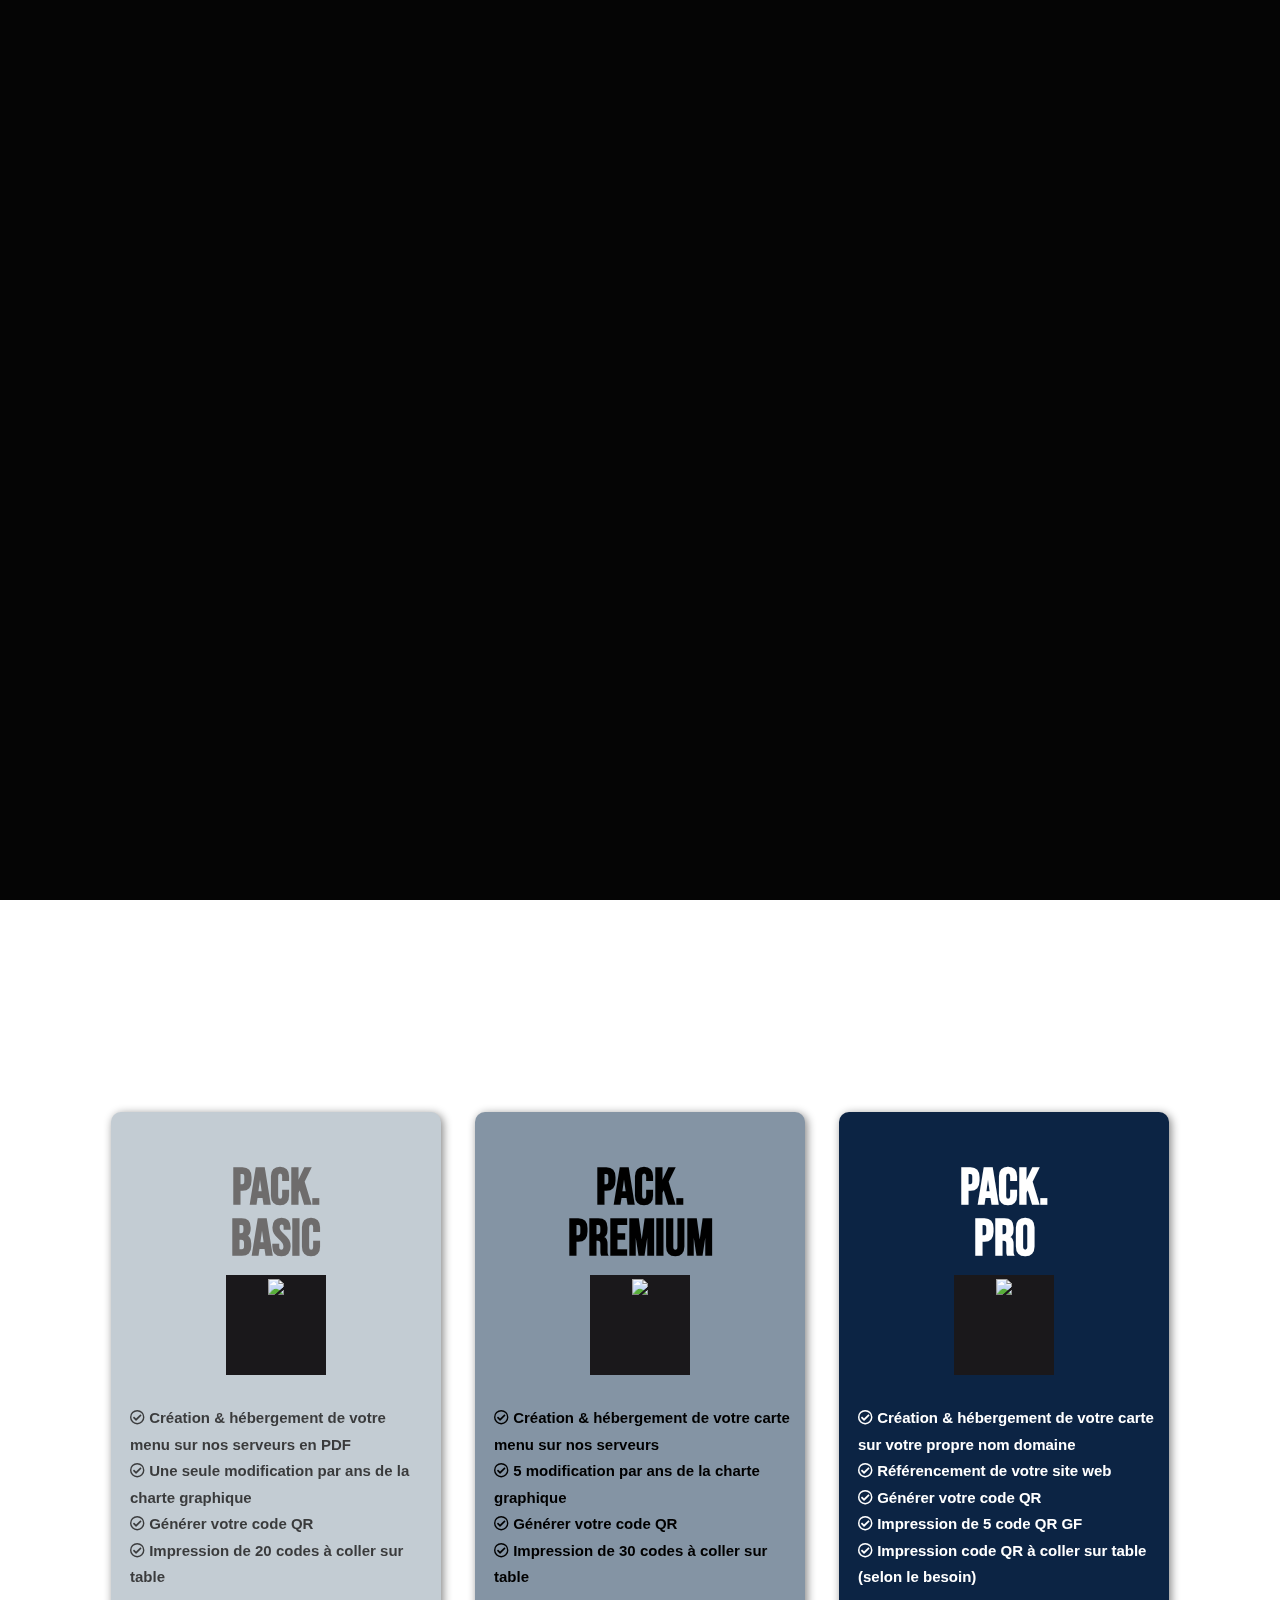
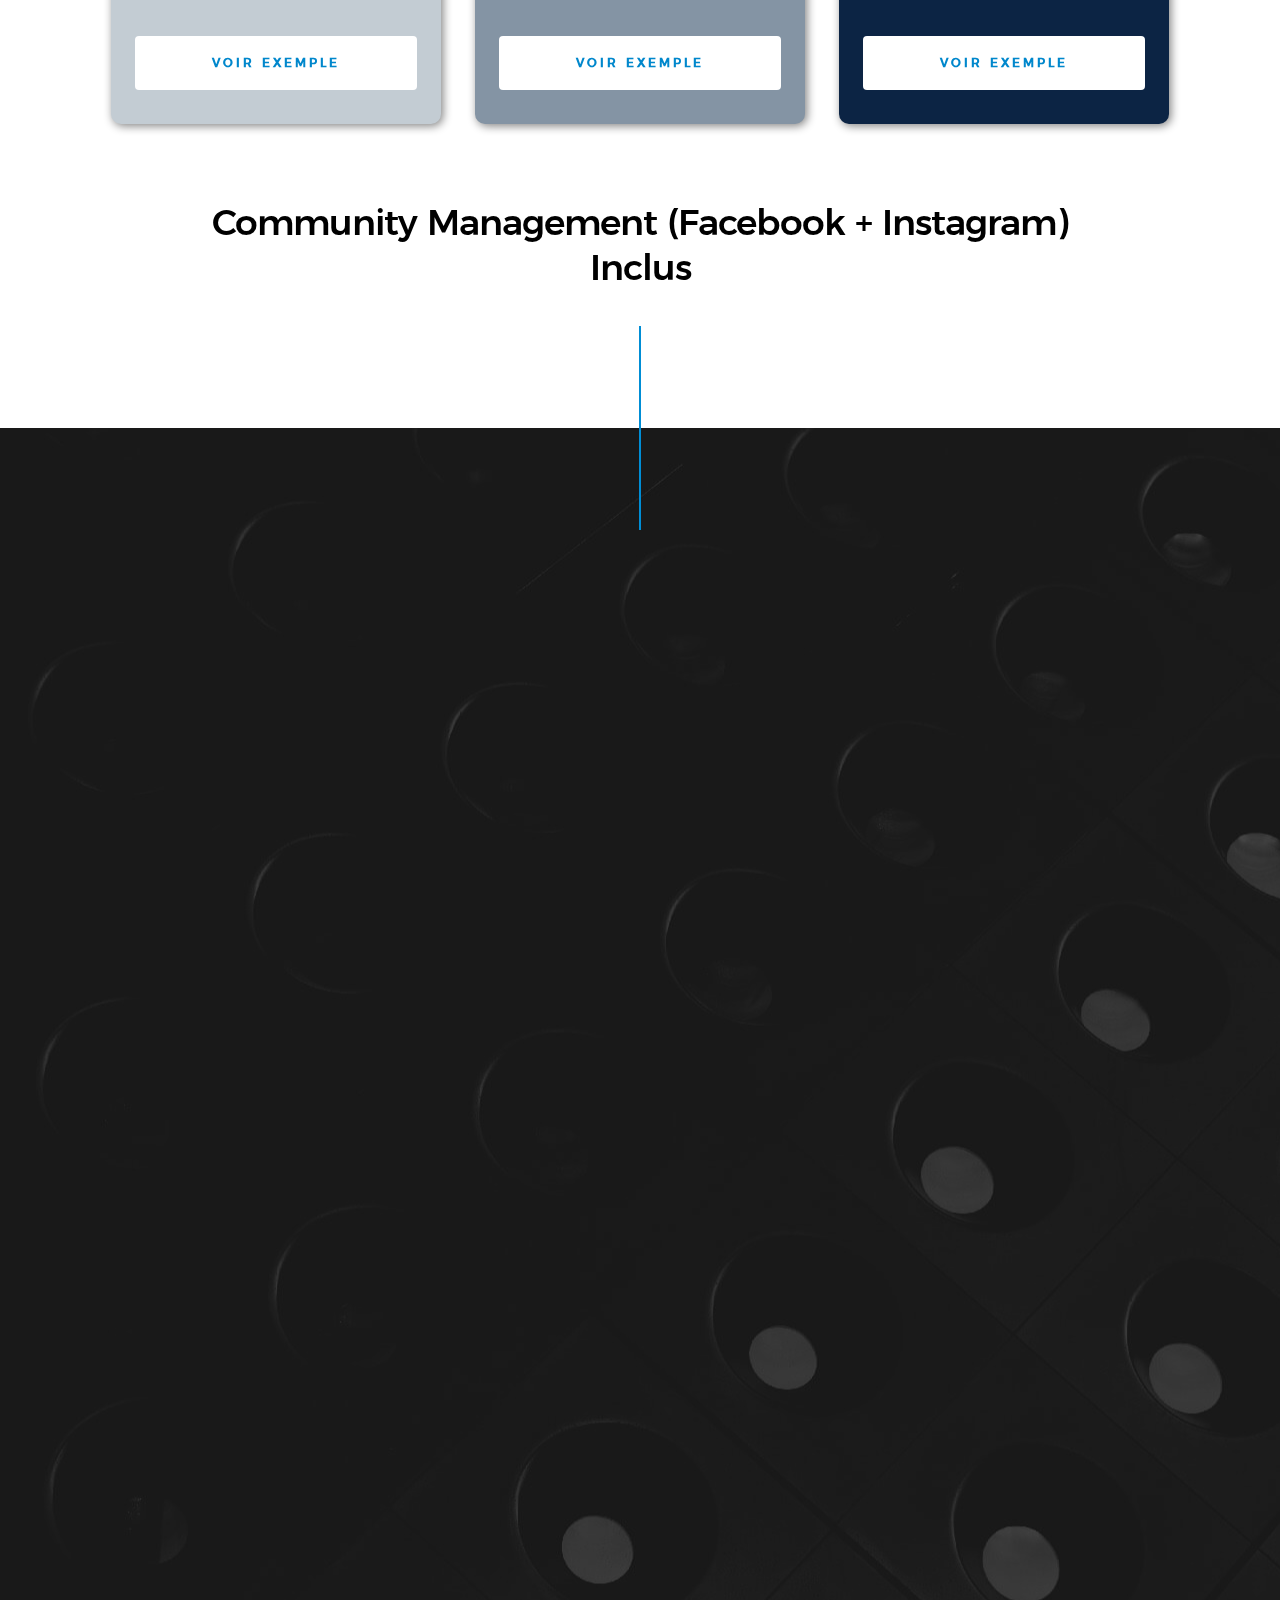
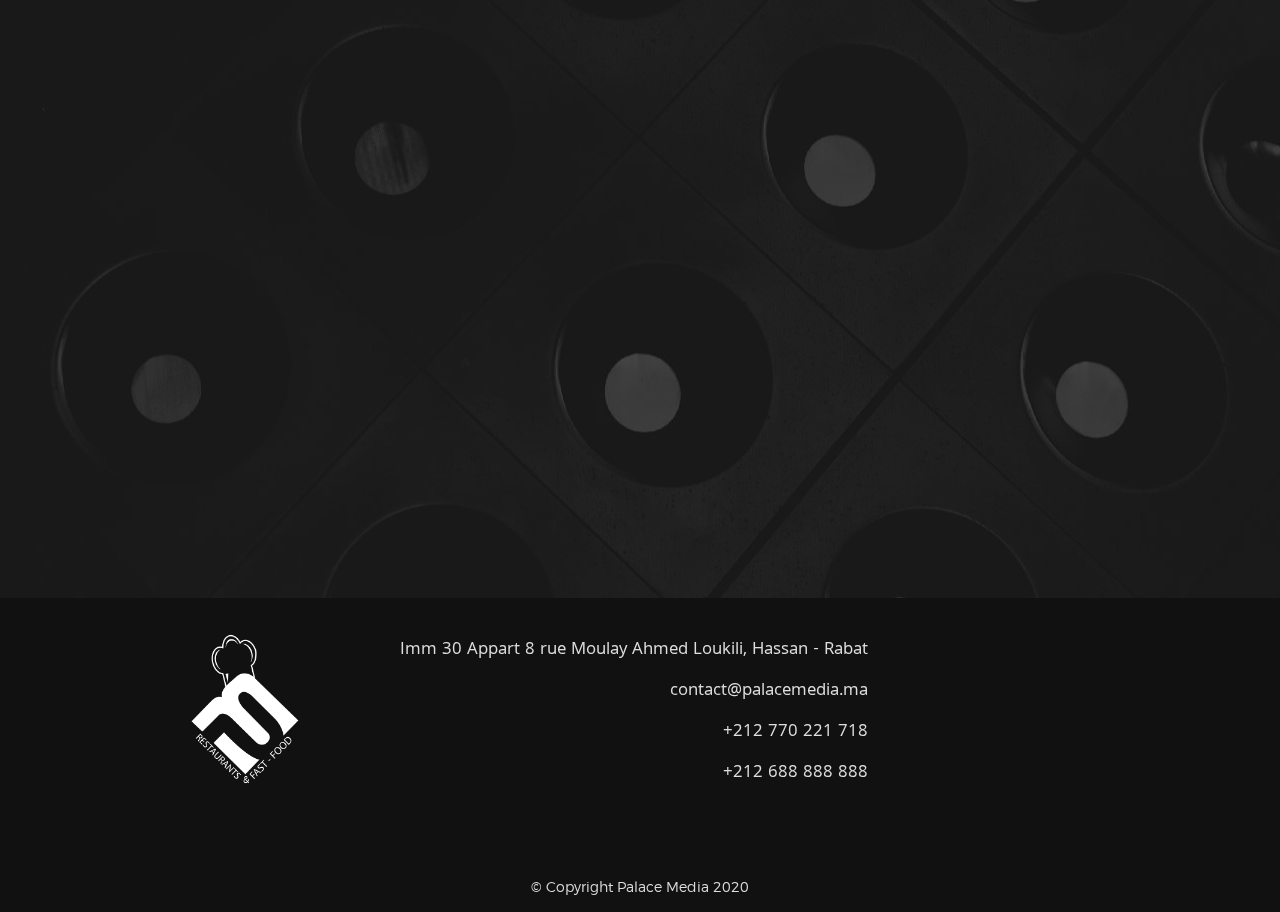
==== index.html @ 32deeb86 "added finishing touches" ====
<!DOCTYPE html>
<!--[if lt IE 9]><html class="no-js oldie" lang="en"> <![endif]-->
<!--[if IE 9]><html class="no-js oldie ie9" lang="en"> <![endif]-->
<!--[if (gte IE 9)|!(IE)]><!-->
<html class="no-js" lang="en">
  <!--<![endif]-->

  <head>
    <!--- basic page needs
    ================================================== -->
    <meta charset="utf-8" />
    <title>Palace Media: Digital Solutions</title>
    <meta name="description" content="" />
    <meta name="author" content="" />

    <!-- mobile specific metas
    ================================================== -->
    <meta name="viewport" content="width=device-width, initial-scale=1" />

    <!-- CSS
    ================================================== -->
    <link rel="stylesheet" href="css/base.css" />
    <link rel="stylesheet" href="css/vendor.css" />
    <link rel="stylesheet" href="css/main.css" />
    <link rel="stylesheet" href="arrows.min.css" />
    <link rel="stylesheet" href="./premiumpack/fontawesome-free-5.12.0-web/css/all.min.css" />


    <!-- script
    ================================================== -->
    <script src="js/modernizr.js"></script>
    <script src="js/pace.min.js"></script>

    <!-- favicons
    ================================================== -->
    <link rel="shortcut icon" href="favicon.ico" type="image/x-icon" />
    <link rel="icon" href="favicon.ico" type="image/x-icon" />
  </head>

  <body id="top">
    <!-- header
    ================================================== -->
    <header class="s-header">
      <div class="header-logo">
        <a class="site-logo" href="index.html">
          <img src="./images/logo-edited.png" alt="Homepage" />
        </a>
      </div>
      <!--
      <nav class="header-nav">
        <a href="#0" class="header-nav__close" title="close"
          ><span>Fermer</span></a
        >

        <div class="header-nav__content">
          <ul class="header-nav__list">
            <li class="current">
              <a class="smoothscroll" href="#home" title="home">Acceuil</a>
            </li>
            <li>
              <a class="smoothscroll" href="#about" title="about">Nos Packs</a>
            </li>
            <li>
              <a class="smoothscroll" href="#contact" title="contact"
                >Pack Sur Mesure</a
              >
            </li>
          </ul>

          <p>Website under <a href="#0">Development</a></p>

          <ul class="header-nav__social">
            <li>
              <a href="#"><i class="fab fa-facebook-f"></i></a>
            </li>
            <li>
              <a href="#"><i class="fab fa-instagram"></i></a>
            </li>
          </ul>
        </div>
      </nav>

      <a class="header-menu-toggle" href="#0">
        <span class="header-menu-text">Menu</span>
        <span class="header-menu-icon"></span>
      </a> -->
    </header>
    <!-- end s-header -->

    <!-- home
    ================================================== -->
    <section
      id="home"
      class="s-home target-section"
      data-parallax="scroll"
      data-image-src="images/herobg-edited.jpg"
      data-natural-width="3000"
      data-natural-height="2000"
      data-position-y="center"
    >
      <div class="overlay"></div>
      <div class="shadow-overlay"></div>

      <div class="home-content">
        <div class="row home-content__main">
          <h1>Votre MENU DIGITAL</h1>
          <p class="home-content__main-p">Avec l’Exacerbation de la pandémie du Covid-19 et afin de limiter le
            contact ainsi que l’utilisation directe des cartes et menus par les clients, la
            sécurité de ces derniers s’impose, a cet égard <span>Palace Media</span> une société
            spécialisée dans la communication, a eu une idée ingénieuse de mettre à votre
            disposition une solution digitale pour une utilisation uniforme grâce au <span>QR
            Code.</span>
            Ce QR Code englobera tous vos informations (<span>localisation</span>,
            <span>coordonnées</span> et votre <span>menu</span>) via leurs smartphones.</p>

          <div class="home-content__buttons">
            <a
              href="http://www.palacemedia.ma/"
              target="_blank"
              class="btn btn--stroke"
            >
              A propos de nous
            </a>
          </div>
        </div>

        <div class="home-content__scroll">
          <a href="#about" class="scroll-link smoothscroll">
            <span>Scroll Down</span>
          </a>
        </div>

        <div class="home-content__line"></div>
      </div>
      <!-- end home-content -->

    <!-- end home-social -->
    </section>
    <!-- end s-home -->

    <!-- packs
    ================================================== -->
    <section class="pricing-section" id="about">
      <div class="row section-header" data-aos="fade-up">
        <div class="col-full">
          <h1 class="subhead">Nos packs</h1>
      </div>
      </div>
      <div class="pricing pricing--yama">
        <div class="pricing__item pricing_standard">
          <h3 class="pricing__title">
            Pack. <br />BASIC
          </h3>
         <!-- <p class="pricing__sentence">Community Management (Instagram, Facebook)</p>-->
          <div class="pricing__img">
            <img src="./images/qrcodeblack.png" />
          </div>
          <ul class="pricing__feature-list">
            <li class="pricing__feature"><i class="far fa-check-circle"></i> Création &amp; hébergement de votre menu sur nos serveurs en PDF</li>
            <li class="pricing__feature"><i class="far fa-check-circle"></i> Une seule modification par ans de la charte graphique</li>
            <li class="pricing__feature"><i class="far fa-check-circle"></i> Générer votre code QR</li>
            <li class="pricing__feature"><i class="far fa-check-circle"></i> Impression de 20 codes à coller sur table</li>

          </ul>
          <button class="pricing__action"><a href="./menu.pdf">Voir exemple</a></button>
        </div>
        <div class="pricing__item pricing_premium">
          <h3 class="pricing__title">
            Pack. <br>PREMIUM
          </h3>
         <!-- <p class="pricing__sentence">Community Management (Instagram, Facebook)</p>-->
         <div class="pricing__img">
            <img src="./images/barcodeorange.png" />
          </div>
          <ul class="pricing__feature-list">
            <li class="pricing__feature"><i class="far fa-check-circle"></i> Création &amp; hébergement de votre carte menu sur nos serveurs</li>
            <li class="pricing__feature"><i class="far fa-check-circle"></i> 5 modification par ans de la charte graphique</li>
            <li class="pricing__feature"><i class="far fa-check-circle"></i> Générer votre code QR</li>
            <li class="pricing__feature"><i class="far fa-check-circle"></i> Impression de 30 codes à coller sur table</li>
          </ul>
          <button class="pricing__action"><a href="./premiumpack/index.html">Voir exemple</a></button>
        </div>
        <div class="pricing__item pricing_gold">
          <h3 class="pricing__title">
            Pack. <br> PRO</span>
          </h3>
         <!-- <p class="pricing__sentence">Community Management (Instagram, Facebook)</p>-->
         <div class="pricing__img">
            <img src="./images/qrcodepremium.png" />
          </div>
          <ul class="pricing__feature-list">
            <li class="pricing__feature"><i class="far fa-check-circle"></i> Création &amp; hébergement de votre carte sur votre propre nom domaine</li>
            <li class="pricing__feature"><i class="far fa-check-circle"></i> Référencement de votre site web</li>
            <li class="pricing__feature"><i class="far fa-check-circle"></i> Générer votre code QR</li>
            <li class="pricing__feature"><i class="far fa-check-circle"></i> Impression de 5 code QR GF</li>
            <li class="pricing__feature"><i class="far fa-check-circle"></i> Impression code QR à coller sur table (selon le besoin)</li>


          </ul>
          <button class="pricing__action"><a href="./taste-master/index.html">Voir exemple</a></button>
        </div>
      </div>
      <div class="row section-header">
        <div class="col-full">
          <h1>Community Management (Facebook + Instagram) Inclus</h1>
        </div>
      </div>
    </section>
    <!-- end-packs -->

    <!-- contact
    ================================================== -->
    <section id="contact" class="s-contact">
      <div class="overlay"></div>
      <div class="contact__line"></div>

      <div class="row section-header" data-aos="fade-up">
        <div class="col-full">
          <div class="pack-surmesure">
            <h3 class="subhead gold">Pack. SUR MESURE</h3>
            <h1 class="display-2 display-2--light">
              Si vous avez des idées pour votre site sur mesure notre équipe est là pour les
  concrétisées.
            </h1>
          </div>
          <p class="h2">Pour plus d&#39;informations contactez-nous pour avoir
            vos devis.</p>
        </div>
      </div>

      <div class="row contact-content" data-aos="fade-up">
        <!--
        <div class="contact-secondary pack-ultimate">
          <div class="pricing pricing--yama">
            <div class="pricing__item ultimate">
              <h4 class="pricing__title">
                Pack Ultimate
              </h4>
              <p class="pricing__sentence">"Description du pack" a modifier</p>
              <ul class="pricing__feature-list">
                <li class="pricing__feature">Site internet complet avec système de commande, paiement en ligne ... </li>
                <li class="pricing__feature">Pour digitaliser votre entreprise</li>
              </ul>
              <button class="pricing__action"><p class="arrow after right">Parler avec nous</p></button>
            </div>
          </div>
        </div>
      -->
        <div class="contact-primary">
          <h3 class="h6">Envoyez-nous un message</h3>

          <form
            name="contactForm"
            id="contactForm"
            method="post"
            action=""
            .0novalidate="novalidate"
          >
            <fieldset>
              <div class="form-field">
                <input
                  name="contactName"
                  type="text"
                  id="contactName"
                  placeholder="Nom & Prenom"
                  value=""
                  minlength="2"
                  required=""
                  aria-required="true"
                  class="full-width"
                />
              </div>
              <div class="form-field">
                <input
                  name="contactEmail"
                  type="email"
                  id="contactEmail"
                  placeholder="Email"
                  value=""
                  required=""
                  aria-required="true"
                  class="full-width"
                />
              </div>
              <div class="form-field">
                  <input 
                    name="contactSociete"
                    type="text"
                    id="contactSociete"
                    placeholder="Le nom du restaurant"
                    value=""    
                    class="full-width" />
              </div>
              <div class="form-field">
                  <input 
                    name="contactPhone"
                    type="text"
                    id="contactPhone"
                    placeholder="Telephone"
                    value=""
                    class="full-width" />
              </div>
              <div class="form-field">
                <textarea
                  name="contactMessage"
                  id="contactMessage"
                  placeholder="Message"
                  rows="1"
                  cols="50"
                  required=""
                  aria-required="true"
                  class="full-width"
                ></textarea>
              </div>
              <div class="form-field">
                <button class="full-width btn--primary">Envoyer</button>
                <div class="submit-loader">
                  <div class="text-loader">Envoie...</div>
                  <div class="s-loader">
                    <div class="bounce1"></div>
                    <div class="bounce2"></div>
                    <div class="bounce3"></div>
                  </div>
                </div>
              </div>
            </fieldset>
          </form>

          <!-- contact-warning -->
          <div class="message-warning">
            Something went wrong. Please try again.
          </div>

          <!-- contact-success -->
          <div class="message-success">
            Your message was sent, thank you!<br />
          </div>
        </div>
        <!-- end contact-primary -->


        <!-- Contact secondary
        <div class="contact-secondary">
          <div class="contact-info">
            <h3 class="h6 hide-on-fullwidth">Contact</h3>

            <div class="cinfo">
              <h5>Envoyez-nous un email sur:</h5>
              <p>contact@palacemedia.ma<br /></p>
            </div>

            <div class="cinfo">
              <h5>Appelez-nous:</h5>
              <p>Tel: +212633819611<br /></p>
            </div>

            <ul class="contact-social">
              <li>
                <a href="#"><i class="fa fa-facebook" aria-hidden="true"></i
                ></a>
              </li>
              <li>
                <a href="#"
                  ><i class="fa fa-instagram" aria-hidden="true"></i></a>
              </li>
            </ul>
            end contact-social -->
            <!--
          </div> -->
          <!-- end contact-info -->
        <!-- </div>
      -->
        <!-- end contact-secondary -->
      </div>
      <!-- end contact-content -->
    </section>
    <!-- end s-contact -->

    <!-- footer
    ================================================== -->
    <footer>
      <div class="row footer-main">
        <div class="col-md-six tab-full left footer-desc">
          <div class="footer-logo">
            <img src="./images/logo-edited.png" alt="">
          </div>
        </div>

        <div class="col-md-six tab-full right footer-subscribe">
          <div class="subscribe-form">
            <p>Imm 30 Appart 8 rue Moulay Ahmed Loukili, Hassan - Rabat
            </p>
          </div>
          <p>
            contact@palacemedia.ma
          </p>
          <p>+212 770 221 718
          </p>
          <p>+212 688 888 888</p>

          
          
        </div>
      </div>
      <!-- end footer-main -->

      <div class="row footer-bottom">
        <div class="col-twelve">
          <div class="copyright">
            <span>© Copyright Palace Media 2020</span>
          </div>

          <div class="go-top">
            <a class="smoothscroll" title="Back to Top" href="#top"
              ><i class="icon-arrow-up" aria-hidden="true"></i
            ></a>
          </div>
        </div>
      </div>
      <!-- end footer-bottom -->
    </footer>
    <!-- end footer -->

    <!-- photoswipe background
    ================================================== -->
    <div aria-hidden="true" class="pswp" role="dialog" tabindex="-1">
      <div class="pswp__bg"></div>
      <div class="pswp__scroll-wrap">
        <div class="pswp__container">
          <div class="pswp__item"></div>
          <div class="pswp__item"></div>
          <div class="pswp__item"></div>
        </div>

        <div class="pswp__ui pswp__ui--hidden">
          <div class="pswp__top-bar">
            <div class="pswp__counter"></div>
            <button
              class="pswp__button pswp__button--close"
              title="Close (Esc)"
            ></button>
            <button
              class="pswp__button pswp__button--share"
              title="Share"
            ></button>
            <button
              class="pswp__button pswp__button--fs"
              title="Toggle fullscreen"
            ></button>
            <button
              class="pswp__button pswp__button--zoom"
              title="Zoom in/out"
            ></button>
            <div class="pswp__preloader">
              <div class="pswp__preloader__icn">
                <div class="pswp__preloader__cut">
                  <div class="pswp__preloader__donut"></div>
                </div>
              </div>
            </div>
          </div>
          <div
            class="pswp__share-modal pswp__share-modal--hidden pswp__single-tap"
          >
            <div class="pswp__share-tooltip"></div>
          </div>
          <button
            class="pswp__button pswp__button--arrow--left"
            title="Previous (arrow left)"
          ></button>
          <button
            class="pswp__button pswp__button--arrow--right"
            title="Next (arrow right)"
          ></button>
          <div class="pswp__caption">
            <div class="pswp__caption__center"></div>
          </div>
        </div>
      </div>
    </div>
    <!-- end photoSwipe background -->

    <!-- preloader
    ================================================== -->
    <div id="preloader">
      <div id="loader">
        <div class="line-scale-pulse-out">
          <div></div>
          <div></div>
          <div></div>
          <div></div>
          <div></div>
        </div>
      </div>
    </div>

    <!-- Java Script
    ================================================== -->
    <script src="js/jquery-3.2.1.min.js"></script>
    <script src="js/plugins.js"></script>
    <script src="js/main.js"></script>

  </body>
</html>
---- css/base.css ----
/* =================================================================== 
 *
 *  Glint v1.0 Base Stylesheet
 *  11-20-2017
 *  ------------------------------------------------------------------
 *
 *  TOC:
 *  # imports 
 *  # normalize
 *  # basic/base setup styles
 *      ## Media
 *      ## Typography resets 
 *      ## links
 *      ## inputs
 *  # grid
 *      ## medium size devices
 *      ## tablets
 *      ## mobile devices
 *      ## small mobile devices
 *  # block grids
 *      ## medium size devices
 *      ## tablets
 *      ## mobile devices
 *      ## small mobile devices
 *  # MISC
 *
 * =================================================================== */


/* ===================================================================
 * # imports 
 *
 * ------------------------------------------------------------------- */
@import url("font-awesome/css/font-awesome.min.css");
@import url("micons/micons.css");
@import url("fonts.css");


/* ===================================================================
 * # normalize
 * normalize.css v5.0.0 | MIT License | 
 * github.com/necolas/normalize.css
 *
 * ------------------------------------------------------------------- */
html {
    font-family: sans-serif;
    line-height: 1.15;
    -ms-text-size-adjust: 100%;
    -webkit-text-size-adjust: 100%;
}

body {
    margin: 0;
}

article,
aside,
footer,
header,
nav,
section {
    display: block;
}

h1 {
    font-size: 2em;
    margin: 0.67em 0;
}

figcaption,
figure,
main {
    display: block;
}

figure {
    margin: 1em 40px;
}

hr {
    box-sizing: content-box;
    height: 0;
    overflow: visible;
}

pre {
    font-family: monospace, monospace;
    font-size: 1em;
}

a {
    background-color: transparent;
    -webkit-text-decoration-skip: objects;
}

a:active,
a:hover {
    outline-width: 0;
}

abbr[title] {
    border-bottom: none;
    text-decoration: underline;
    text-decoration: underline dotted;
}

b,
strong {
    font-weight: inherit;
}

b,
strong {
    font-weight: bolder;
}

code,
kbd,
samp {
    font-family: monospace, monospace;
    font-size: 1em;
}

dfn {
    font-style: italic;
}

mark {
    background-color: #ff0;
    color: #000;
}

small {
    font-size: 80%;
}

sub,
sup {
    font-size: 75%;
    line-height: 0;
    position: relative;
    vertical-align: baseline;
}

sub {
    bottom: -0.25em;
}

sup {
    top: -0.5em;
}

audio,
video {
    display: inline-block;
}

audio:not([controls]) {
    display: none;
    height: 0;
}

img {
    border-style: none;
}

svg:not(:root) {
    overflow: hidden;
}

button,
input,
optgroup,
select,
textarea {
    font-family: sans-serif;
    font-size: 100%;
    line-height: 1.15;
    margin: 0;
}

button,
input {
    overflow: visible;
}

button,
select {
    text-transform: none;
}

button,
html [type="button"],
[type="reset"],
[type="submit"] {
    -webkit-appearance: button;
}

button::-moz-focus-inner,
[type="button"]::-moz-focus-inner,
[type="reset"]::-moz-focus-inner,
[type="submit"]::-moz-focus-inner {
    border-style: none;
    padding: 0;
}

button:-moz-focusring,
[type="button"]:-moz-focusring,
[type="reset"]:-moz-focusring,
[type="submit"]:-moz-focusring {
    outline: 1px dotted ButtonText;
}

fieldset {
    border: 1px solid #c0c0c0;
    margin: 0 2px;
    padding: 0.35em 0.625em 0.75em;
}

legend {
    box-sizing: border-box;
    color: inherit;
    display: table;
    max-width: 100%;
    padding: 0;
    white-space: normal;
}

progress {
    display: inline-block;
    vertical-align: baseline;
}

textarea {
    overflow: auto;
}

[type="checkbox"],
[type="radio"] {
    box-sizing: border-box;
    padding: 0;
}

[type="number"]::-webkit-inner-spin-button,
[type="number"]::-webkit-outer-spin-button {
    height: auto;
}

[type="search"] {
    -webkit-appearance: textfield;
    outline-offset: -2px;
}

[type="search"]::-webkit-search-cancel-button,
[type="search"]::-webkit-search-decoration {
    -webkit-appearance: none;
}

::-webkit-file-upload-button {
    -webkit-appearance: button;
    font: inherit;
}

details,
menu {
    display: block;
}

summary {
    display: list-item;
}

canvas {
    display: inline-block;
}

template {
    display: none;
}

[hidden] {
    display: none;
}


/* ===================================================================
 * # basic/base setup styles
 *
 * ------------------------------------------------------------------- */
html {
    font-size: 62.5%;
    box-sizing: border-box;
}

*,
*::before,
*::after {
    box-sizing: inherit;
}

body {
    font-weight: normal;
    line-height: 1;
    word-wrap: break-word;
    text-rendering: optimizeLegibility;
    -webkit-overflow-scrolling: touch;
    -webkit-text-size-adjust: none;
}

body,
input,
button {
    -moz-osx-font-smoothing: grayscale;
    -webkit-font-smoothing: antialiased;
}


/* ------------------------------------------------------------------- 
 * ## Media
 * ------------------------------------------------------------------- */
img,
video {    
    max-width: 100%;
    height: auto;
}


/* ------------------------------------------------------------------- 
 * ## Typography resets 
 * ------------------------------------------------------------------- */
div,
dl,
dt,
dd,
ul,
ol,
li,
h1,
h2,
h3,
h4,
h5,
h6,
pre,
form,
p,
blockquote,
th,
td {
    margin: 0;
    padding: 0;
}

h1,
h2,
h3,
h4,
h5,
h6 {
    -webkit-font-smoothing: auto;
    -webkit-font-smoothing: antialiased;
    -webkit-font-variant-ligatures: common-ligatures;
    -moz-font-variant-ligatures: common-ligatures;
    font-variant-ligatures: common-ligatures;
    text-rendering: optimizeLegibility;
}

em,
i {
    font-style: italic;
    line-height: inherit;
}

strong,
b {
    font-weight: bold;
    line-height: inherit;
}

small {
    font-size: 60%;
    line-height: inherit;
}

ol,
ul {
    list-style: none;
}

li {
    display: block;
}


/* ------------------------------------------------------------------- 
 * ## links 
 * ------------------------------------------------------------------- */
a {
    text-decoration: none;
    line-height: inherit;
}

a img {
    border: none;
}


/* ------------------------------------------------------------------- 
 * ## inputs 
 * ------------------------------------------------------------------- */
fieldset {
    margin: 0;
    padding: 0;
}

input[type="email"],
input[type="number"],
input[type="search"],
input[type="text"],
input[type="tel"],
input[type="url"],
input[type="password"],
textarea {
    -webkit-appearance: none;
    -moz-appearance: none;
    -ms-appearance: none;
    -o-appearance: none;
    appearance: none;
}


/* ===================================================================
 * # grid
 *
 * ------------------------------------------------------------------- */
.row {
    width: 94%;
    max-width: 1200px;
    margin: 0 auto;
}

.row:after {
    content: "";
    display: table;
    clear: both;
}

.row .row {
    width: auto;
    max-width: none;
    margin-left: -20px;
    margin-right: -20px;
}


/* column blocks
 * -------------------------------------- */
[class*="col-"] {
    float: left;
    padding: 0 20px;
}

[class*="col-"]+[class*="col-"].end {
    float: right;
}


/* column width classes 
 * -------------------------------------- */
.col-one {
    width: 8.33333%;
}

.col-two,
.col-1-6 {
    width: 16.66667%;
}

.col-three,
.col-1-4 {
    width: 25%;
}

.col-four,
.col-1-3 {
    width: 33.33333%;
}

.col-five {
    width: 41.66667%;
}

.col-six,
.col-1-2 {
    width: 50%;
}

.col-seven {
    width: 58.33333%;
}

.col-eight,
.col-2-3 {
    width: 66.66667%;
}

.col-nine,
.col-3-4 {
    width: 75%;
}

.col-ten,
.col-5-6 {
    width: 83.33333%;
}

.col-eleven {
    width: 91.66667%;
}

.col-twelve,
.col-full {
    width: 100%;
}


/* ------------------------------------------------------------------- 
 * ## medium size devices
 * ------------------------------------------------------------------- */
@media only screen and (max-width: 1200px) {
    .row .row {
        margin-left: -15px;
        margin-right: -15px;
    }
    [class*="col-"] {
        padding: 0 15px;
    }
    .md-two,
    .md-1-6 {
        width: 16.66667%;
    }
    .md-one {
        width: 8.33333%;
    }
    .md-three,
    .md-1-4 {
        width: 25%;
    }
    .md-four,
    .md-1-3 {
        width: 33.33333%;
    }
    .md-five {
        width: 41.66667%;
    }
    .md-six,
    .md-1-2 {
        width: 50%;
    }
    .md-seven {
        width: 58.33333%;
    }
    .md-eight,
    .md-2-3 {
        width: 66.66667%;
    }
    .md-nine,
    .md-3-4 {
        width: 75%;
    }
    .md-ten,
    .md-5-6 {
        width: 83.33333%;
    }
    .md-eleven {
        width: 91.66667%;
    }
    .md-twelve,
    .md-full {
        width: 100%;
    }
}


/* ------------------------------------------------------------------- 
 * ## tablets
 * ------------------------------------------------------------------- */
@media only screen and (max-width: 800px) {
    .row {
        width: 90%;
    }
    .tab-1-4 {
        width: 25%;
    }
    .tab-1-3 {
        width: 33.33333%;
    }
    .tab-1-2 {
        width: 50%;
    }
    .tab-2-3 {
        width: 66.66667%;
    }
    .tab-3-4 {
        width: 75%;
    }
    .tab-full {
        width: 100%;
    }
}


/* ------------------------------------------------------------------- 
 * ## mobile devices
 * ------------------------------------------------------------------- */
@media only screen and (max-width: 600px) {
    .row {
        width: auto;
        padding-left: 25px;
        padding-right: 25px;
    }
    .row .row {
        margin-left: -10px;
        margin-right: -10px;
    }
    [class*="col-"] {
        padding: 0 10px;
    }
    .mob-1-4 {
        width: 25%;
    }
    .mob-1-3 {
        width: 33.33333%;
    }
    .mob-1-2 {
        width: 50%;
    }
    .mob-2-3 {
        width: 66.66667%;
    }
    .mob-3-4 {
        width: 75%;
    }
    .mob-full {
        width: 100%;
    }
}


/* ------------------------------------------------------------------- 
 * ## small mobile devices
 * ------------------------------------------------------------------- */

/* stack columns on small mobile devices
 * ------------------------------------------------------------------- */

@media only screen and (max-width: 400px) {
    .row .row {
        padding-left: 0;
        padding-right: 0;
        margin-left: 0;
        margin-right: 0;
    }
    [class*="col-"] {
        width: 100% !important;
        float: none !important;
        clear: both !important;
        margin-left: 0;
        margin-right: 0;
        padding: 0;
    }
    [class*="col-"]+[class*="col-"].end {
        float: none;
    }
}


/* ===================================================================
 * # block grids
 * ------------------------------------------------------------------- */

/*   Equally-sized columns define at row level
 * ------------------------------------------------------------------- */
[class*="block-"]:after {
    content: "";
    display: table;
    clear: both;
}

.block-1-6 .col-block {
    width: 16.66667%;
}

.block-1-5 .col-block {
    width: 20%;
}

.block-1-4 .col-block {
    width: 25%;
}

.block-1-3 .col-block {
    width: 33.33333%;
}

.block-1-2 .col-block {
    width: 50%;
}


/**
 * Clearing for block grid columns. Allow columns with 
 * different heights to align properly.
 */

.block-1-6 .col-block:nth-child(6n+1),
.block-1-5 .col-block:nth-child(5n+1),
.block-1-4 .col-block:nth-child(4n+1),
.block-1-3 .col-block:nth-child(3n+1),
.block-1-2 .col-block:nth-child(2n+1) {
    clear: both;
}


/* ------------------------------------------------------------------- 
 * ## medium size devices
 * ------------------------------------------------------------------- */
@media only screen and (max-width: 1200px) {
    .block-m-1-6 .col-block {
        width: 16.66667%;
    }
    .block-m-1-5 .col-block {
        width: 20%;
    }
    .block-m-1-4 .col-block {
        width: 25%;
    }
    .block-m-1-3 .col-block {
        width: 33.33333%;
    }
    .block-m-1-2 .col-block {
        width: 50%;
    }
    .block-m-full .col-block {
        width: 100%;
        clear: both;
    }
    [class*="block-m-"] .col-block:nth-child(n) {
        clear: none;
    }
    .block-m-1-6 .col-block:nth-child(6n+1),
    .block-m-1-5 .col-block:nth-child(5n+1),
    .block-m-1-4 .col-block:nth-child(4n+1),
    .block-m-1-3 .col-block:nth-child(3n+1),
    .block-m-1-2 .col-block:nth-child(2n+1) {
        clear: both;
    }
}


/* ------------------------------------------------------------------- 
 * ## tablets
 * ------------------------------------------------------------------- */
@media only screen and (max-width: 800px) {
    .block-tab-1-6 .col-block {
        width: 16.66667%;
    }
    .block-tab-1-5 .col-block {
        width: 20%;
    }
    .block-tab-1-4 .col-block {
        width: 25%;
    }
    .block-tab-1-3 .col-block {
        width: 33.33333%;
    }
    .block-tab-1-2 .col-block {
        width: 50%;
    }
    .block-tab-full .col-block {
        width: 100%;
        clear: both;
    }
    [class*="block-tab-"] .col-block:nth-child(n) {
        clear: none;
    }
    .block-tab-1-6 .col-block:nth-child(6n+1),
    .block-tab-1-6 .col-block:nth-child(5n+1),
    .block-tab-1-4 .col-block:nth-child(4n+1),
    .block-tab-1-3 .col-block:nth-child(3n+1),
    .block-tab-1-2 .col-block:nth-child(2n+1) {
        clear: both;
    }
}


/* ------------------------------------------------------------------- 
 * ## mobile devices
 * ------------------------------------------------------------------- */
@media only screen and (max-width: 600px) {
    .block-mob-1-6 .col-block {
        width: 16.66667%;
    }
    .block-mob-1-5 .col-block {
        width: 20%;
    }
    .block-mob-1-4 .col-block {
        width: 25%;
    }
    .block-mob-1-3 .col-block {
        width: 33.33333%;
    }
    .block-mob-1-2 .col-block {
        width: 50%;
    }
    .block-mob-full .col-block {
        width: 100%;
        clear: both;
    }
    [class*="block-mob-"] .col-block:nth-child(n) {
        clear: none;
    }
    .block-mob-1-6 .col-block:nth-child(6n+1),
    .block-mob-1-5 .col-block:nth-child(5n+1),
    .block-mob-1-4 .col-block:nth-child(4n+1),
    .block-mob-1-3 .col-block:nth-child(3n+1),
    .block-mob-1-2 .col-block:nth-child(2n+1) {
        clear: both;
    }
}


/* ------------------------------------------------------------------- 
 * ## small mobile devices
 * ------------------------------------------------------------------- */

/* stack columns on small mobile devices
 * ------------------------------------------------------------------- */

@media only screen and (max-width: 400px) {
    .stack .col-block {
        width: 100% !important;
        float: none !important;
        clear: both !important;
        margin-left: 0;
        margin-right: 0;
    }
}


/* ===================================================================
 * # MISC
 *
 * ------------------------------------------------------------------- */
.group:after {
    content: "";
    display: table;
    clear: both;
}


/* Misc Helper Styles
 * -------------------------------------- */
.is-hidden {
    display: none;
}

.is-invisible {
    visibility: hidden;
}

.antialiased {
    -webkit-font-smoothing: antialiased;
    -moz-osx-font-smoothing: grayscale;
}

.overflow-hidden {
    overflow: hidden;
}

.remove-bottom {
    margin-bottom: 0;
}

.half-bottom {
    margin-bottom: 1.5rem !important;
}

.add-bottom {
    margin-bottom: 3rem !important;
}

.no-border {
    border: none;
}

.full-width {
    width: 100%;
}

.text-center {
    text-align: center;
}

.text-left {
    text-align: left;
}

.text-right {
    text-align: right;
}

.pull-left {
    float: left;
}

.pull-right {
    float: right;
}

.align-center {
    margin-left: auto;
    margin-right: auto;
    text-align: center;
}


/*# sourceMappingURL=base.css.map */
---- css/vendor.css ----
/* =================================================================== 
 *
 *  Glint v1.0 Vendor/Third Party CSS 
 *  11-20-2017
 *  ------------------------------------------------------------------
 *
 *  TOC:
 *  # animate on scroll
 *  # slick slider
 *  # photoswipe
 *  # photoSwipe skin
 *
 * =================================================================== */


/* ===================================================================
 * # animate on scroll 
 * https://michalsnik.github.io/aos/
 *
 * ------------------------------------------------------------------- */
[data-aos][data-aos][data-aos-duration='50'], body[data-aos-duration='50'] [data-aos] {
    transition-duration: 50ms;
}

[data-aos][data-aos][data-aos-delay='50'], body[data-aos-delay='50'] [data-aos] {
    transition-delay: 0;
}

[data-aos][data-aos][data-aos-delay='50'].aos-animate, body[data-aos-delay='50'] [data-aos].aos-animate {
    transition-delay: 50ms;
}

[data-aos][data-aos][data-aos-duration='100'], body[data-aos-duration='100'] [data-aos] {
    transition-duration: .1s;
}

[data-aos][data-aos][data-aos-delay='100'], body[data-aos-delay='100'] [data-aos] {
    transition-delay: 0;
}

[data-aos][data-aos][data-aos-delay='100'].aos-animate, body[data-aos-delay='100'] [data-aos].aos-animate {
    transition-delay: .1s;
}

[data-aos][data-aos][data-aos-duration='150'], body[data-aos-duration='150'] [data-aos] {
    transition-duration: .15s;
}

[data-aos][data-aos][data-aos-delay='150'], body[data-aos-delay='150'] [data-aos] {
    transition-delay: 0;
}

[data-aos][data-aos][data-aos-delay='150'].aos-animate, body[data-aos-delay='150'] [data-aos].aos-animate {
    transition-delay: .15s;
}

[data-aos][data-aos][data-aos-duration='200'], body[data-aos-duration='200'] [data-aos] {
    transition-duration: .2s;
}

[data-aos][data-aos][data-aos-delay='200'], body[data-aos-delay='200'] [data-aos] {
    transition-delay: 0;
}

[data-aos][data-aos][data-aos-delay='200'].aos-animate, body[data-aos-delay='200'] [data-aos].aos-animate {
    transition-delay: .2s;
}

[data-aos][data-aos][data-aos-duration='250'], body[data-aos-duration='250'] [data-aos] {
    transition-duration: .25s;
}

[data-aos][data-aos][data-aos-delay='250'], body[data-aos-delay='250'] [data-aos] {
    transition-delay: 0;
}

[data-aos][data-aos][data-aos-delay='250'].aos-animate, body[data-aos-delay='250'] [data-aos].aos-animate {
    transition-delay: .25s;
}

[data-aos][data-aos][data-aos-duration='300'], body[data-aos-duration='300'] [data-aos] {
    transition-duration: .3s;
}

[data-aos][data-aos][data-aos-delay='300'], body[data-aos-delay='300'] [data-aos] {
    transition-delay: 0;
}

[data-aos][data-aos][data-aos-delay='300'].aos-animate, body[data-aos-delay='300'] [data-aos].aos-animate {
    transition-delay: .3s;
}

[data-aos][data-aos][data-aos-duration='350'], body[data-aos-duration='350'] [data-aos] {
    transition-duration: .35s;
}

[data-aos][data-aos][data-aos-delay='350'], body[data-aos-delay='350'] [data-aos] {
    transition-delay: 0;
}

[data-aos][data-aos][data-aos-delay='350'].aos-animate, body[data-aos-delay='350'] [data-aos].aos-animate {
    transition-delay: .35s;
}

[data-aos][data-aos][data-aos-duration='400'], body[data-aos-duration='400'] [data-aos] {
    transition-duration: .4s;
}

[data-aos][data-aos][data-aos-delay='400'], body[data-aos-delay='400'] [data-aos] {
    transition-delay: 0;
}

[data-aos][data-aos][data-aos-delay='400'].aos-animate, body[data-aos-delay='400'] [data-aos].aos-animate {
    transition-delay: .4s;
}

[data-aos][data-aos][data-aos-duration='450'], body[data-aos-duration='450'] [data-aos] {
    transition-duration: .45s;
}

[data-aos][data-aos][data-aos-delay='450'], body[data-aos-delay='450'] [data-aos] {
    transition-delay: 0;
}

[data-aos][data-aos][data-aos-delay='450'].aos-animate, body[data-aos-delay='450'] [data-aos].aos-animate {
    transition-delay: .45s;
}

[data-aos][data-aos][data-aos-duration='500'], body[data-aos-duration='500'] [data-aos] {
    transition-duration: .5s;
}

[data-aos][data-aos][data-aos-delay='500'], body[data-aos-delay='500'] [data-aos] {
    transition-delay: 0;
}

[data-aos][data-aos][data-aos-delay='500'].aos-animate, body[data-aos-delay='500'] [data-aos].aos-animate {
    transition-delay: .5s;
}

[data-aos][data-aos][data-aos-duration='550'], body[data-aos-duration='550'] [data-aos] {
    transition-duration: .55s;
}

[data-aos][data-aos][data-aos-delay='550'], body[data-aos-delay='550'] [data-aos] {
    transition-delay: 0;
}

[data-aos][data-aos][data-aos-delay='550'].aos-animate, body[data-aos-delay='550'] [data-aos].aos-animate {
    transition-delay: .55s;
}

[data-aos][data-aos][data-aos-duration='600'], body[data-aos-duration='600'] [data-aos] {
    transition-duration: .6s;
}

[data-aos][data-aos][data-aos-delay='600'], body[data-aos-delay='600'] [data-aos] {
    transition-delay: 0;
}

[data-aos][data-aos][data-aos-delay='600'].aos-animate, body[data-aos-delay='600'] [data-aos].aos-animate {
    transition-delay: .6s;
}

[data-aos][data-aos][data-aos-duration='650'], body[data-aos-duration='650'] [data-aos] {
    transition-duration: .65s;
}

[data-aos][data-aos][data-aos-delay='650'], body[data-aos-delay='650'] [data-aos] {
    transition-delay: 0;
}

[data-aos][data-aos][data-aos-delay='650'].aos-animate, body[data-aos-delay='650'] [data-aos].aos-animate {
    transition-delay: .65s;
}

[data-aos][data-aos][data-aos-duration='700'], body[data-aos-duration='700'] [data-aos] {
    transition-duration: .7s;
}

[data-aos][data-aos][data-aos-delay='700'], body[data-aos-delay='700'] [data-aos] {
    transition-delay: 0;
}

[data-aos][data-aos][data-aos-delay='700'].aos-animate, body[data-aos-delay='700'] [data-aos].aos-animate {
    transition-delay: .7s;
}

[data-aos][data-aos][data-aos-duration='750'], body[data-aos-duration='750'] [data-aos] {
    transition-duration: .75s;
}

[data-aos][data-aos][data-aos-delay='750'], body[data-aos-delay='750'] [data-aos] {
    transition-delay: 0;
}

[data-aos][data-aos][data-aos-delay='750'].aos-animate, body[data-aos-delay='750'] [data-aos].aos-animate {
    transition-delay: .75s;
}

[data-aos][data-aos][data-aos-duration='800'], body[data-aos-duration='800'] [data-aos] {
    transition-duration: .8s;
}

[data-aos][data-aos][data-aos-delay='800'], body[data-aos-delay='800'] [data-aos] {
    transition-delay: 0;
}

[data-aos][data-aos][data-aos-delay='800'].aos-animate, body[data-aos-delay='800'] [data-aos].aos-animate {
    transition-delay: .8s;
}

[data-aos][data-aos][data-aos-duration='850'], body[data-aos-duration='850'] [data-aos] {
    transition-duration: .85s;
}

[data-aos][data-aos][data-aos-delay='850'], body[data-aos-delay='850'] [data-aos] {
    transition-delay: 0;
}

[data-aos][data-aos][data-aos-delay='850'].aos-animate, body[data-aos-delay='850'] [data-aos].aos-animate {
    transition-delay: .85s;
}

[data-aos][data-aos][data-aos-duration='900'], body[data-aos-duration='900'] [data-aos] {
    transition-duration: .9s;
}

[data-aos][data-aos][data-aos-delay='900'], body[data-aos-delay='900'] [data-aos] {
    transition-delay: 0;
}

[data-aos][data-aos][data-aos-delay='900'].aos-animate, body[data-aos-delay='900'] [data-aos].aos-animate {
    transition-delay: .9s;
}

[data-aos][data-aos][data-aos-duration='950'], body[data-aos-duration='950'] [data-aos] {
    transition-duration: .95s;
}

[data-aos][data-aos][data-aos-delay='950'], body[data-aos-delay='950'] [data-aos] {
    transition-delay: 0;
}

[data-aos][data-aos][data-aos-delay='950'].aos-animate, body[data-aos-delay='950'] [data-aos].aos-animate {
    transition-delay: .95s;
}

[data-aos][data-aos][data-aos-duration='1000'], body[data-aos-duration='1000'] [data-aos] {
    transition-duration: 1s;
}

[data-aos][data-aos][data-aos-delay='1000'], body[data-aos-delay='1000'] [data-aos] {
    transition-delay: 0;
}

[data-aos][data-aos][data-aos-delay='1000'].aos-animate, body[data-aos-delay='1000'] [data-aos].aos-animate {
    transition-delay: 1s;
}

[data-aos][data-aos][data-aos-duration='1050'], body[data-aos-duration='1050'] [data-aos] {
    transition-duration: 1.05s;
}

[data-aos][data-aos][data-aos-delay='1050'], body[data-aos-delay='1050'] [data-aos] {
    transition-delay: 0;
}

[data-aos][data-aos][data-aos-delay='1050'].aos-animate, body[data-aos-delay='1050'] [data-aos].aos-animate {
    transition-delay: 1.05s;
}

[data-aos][data-aos][data-aos-duration='1100'], body[data-aos-duration='1100'] [data-aos] {
    transition-duration: 1.1s;
}

[data-aos][data-aos][data-aos-delay='1100'], body[data-aos-delay='1100'] [data-aos] {
    transition-delay: 0;
}

[data-aos][data-aos][data-aos-delay='1100'].aos-animate, body[data-aos-delay='1100'] [data-aos].aos-animate {
    transition-delay: 1.1s;
}

[data-aos][data-aos][data-aos-duration='1150'], body[data-aos-duration='1150'] [data-aos] {
    transition-duration: 1.15s;
}

[data-aos][data-aos][data-aos-delay='1150'], body[data-aos-delay='1150'] [data-aos] {
    transition-delay: 0;
}

[data-aos][data-aos][data-aos-delay='1150'].aos-animate, body[data-aos-delay='1150'] [data-aos].aos-animate {
    transition-delay: 1.15s;
}

[data-aos][data-aos][data-aos-duration='1200'], body[data-aos-duration='1200'] [data-aos] {
    transition-duration: 1.2s;
}

[data-aos][data-aos][data-aos-delay='1200'], body[data-aos-delay='1200'] [data-aos] {
    transition-delay: 0;
}

[data-aos][data-aos][data-aos-delay='1200'].aos-animate, body[data-aos-delay='1200'] [data-aos].aos-animate {
    transition-delay: 1.2s;
}

[data-aos][data-aos][data-aos-duration='1250'], body[data-aos-duration='1250'] [data-aos] {
    transition-duration: 1.25s;
}

[data-aos][data-aos][data-aos-delay='1250'], body[data-aos-delay='1250'] [data-aos] {
    transition-delay: 0;
}

[data-aos][data-aos][data-aos-delay='1250'].aos-animate, body[data-aos-delay='1250'] [data-aos].aos-animate {
    transition-delay: 1.25s;
}

[data-aos][data-aos][data-aos-duration='1300'], body[data-aos-duration='1300'] [data-aos] {
    transition-duration: 1.3s;
}

[data-aos][data-aos][data-aos-delay='1300'], body[data-aos-delay='1300'] [data-aos] {
    transition-delay: 0;
}

[data-aos][data-aos][data-aos-delay='1300'].aos-animate, body[data-aos-delay='1300'] [data-aos].aos-animate {
    transition-delay: 1.3s;
}

[data-aos][data-aos][data-aos-duration='1350'], body[data-aos-duration='1350'] [data-aos] {
    transition-duration: 1.35s;
}

[data-aos][data-aos][data-aos-delay='1350'], body[data-aos-delay='1350'] [data-aos] {
    transition-delay: 0;
}

[data-aos][data-aos][data-aos-delay='1350'].aos-animate, body[data-aos-delay='1350'] [data-aos].aos-animate {
    transition-delay: 1.35s;
}

[data-aos][data-aos][data-aos-duration='1400'], body[data-aos-duration='1400'] [data-aos] {
    transition-duration: 1.4s;
}

[data-aos][data-aos][data-aos-delay='1400'], body[data-aos-delay='1400'] [data-aos] {
    transition-delay: 0;
}

[data-aos][data-aos][data-aos-delay='1400'].aos-animate, body[data-aos-delay='1400'] [data-aos].aos-animate {
    transition-delay: 1.4s;
}

[data-aos][data-aos][data-aos-duration='1450'], body[data-aos-duration='1450'] [data-aos] {
    transition-duration: 1.45s;
}

[data-aos][data-aos][data-aos-delay='1450'], body[data-aos-delay='1450'] [data-aos] {
    transition-delay: 0;
}

[data-aos][data-aos][data-aos-delay='1450'].aos-animate, body[data-aos-delay='1450'] [data-aos].aos-animate {
    transition-delay: 1.45s;
}

[data-aos][data-aos][data-aos-duration='1500'], body[data-aos-duration='1500'] [data-aos] {
    transition-duration: 1.5s;
}

[data-aos][data-aos][data-aos-delay='1500'], body[data-aos-delay='1500'] [data-aos] {
    transition-delay: 0;
}

[data-aos][data-aos][data-aos-delay='1500'].aos-animate, body[data-aos-delay='1500'] [data-aos].aos-animate {
    transition-delay: 1.5s;
}

[data-aos][data-aos][data-aos-duration='1550'], body[data-aos-duration='1550'] [data-aos] {
    transition-duration: 1.55s;
}

[data-aos][data-aos][data-aos-delay='1550'], body[data-aos-delay='1550'] [data-aos] {
    transition-delay: 0;
}

[data-aos][data-aos][data-aos-delay='1550'].aos-animate, body[data-aos-delay='1550'] [data-aos].aos-animate {
    transition-delay: 1.55s;
}

[data-aos][data-aos][data-aos-duration='1600'], body[data-aos-duration='1600'] [data-aos] {
    transition-duration: 1.6s;
}

[data-aos][data-aos][data-aos-delay='1600'], body[data-aos-delay='1600'] [data-aos] {
    transition-delay: 0;
}

[data-aos][data-aos][data-aos-delay='1600'].aos-animate, body[data-aos-delay='1600'] [data-aos].aos-animate {
    transition-delay: 1.6s;
}

[data-aos][data-aos][data-aos-duration='1650'], body[data-aos-duration='1650'] [data-aos] {
    transition-duration: 1.65s;
}

[data-aos][data-aos][data-aos-delay='1650'], body[data-aos-delay='1650'] [data-aos] {
    transition-delay: 0;
}

[data-aos][data-aos][data-aos-delay='1650'].aos-animate, body[data-aos-delay='1650'] [data-aos].aos-animate {
    transition-delay: 1.65s;
}

[data-aos][data-aos][data-aos-duration='1700'], body[data-aos-duration='1700'] [data-aos] {
    transition-duration: 1.7s;
}

[data-aos][data-aos][data-aos-delay='1700'], body[data-aos-delay='1700'] [data-aos] {
    transition-delay: 0;
}

[data-aos][data-aos][data-aos-delay='1700'].aos-animate, body[data-aos-delay='1700'] [data-aos].aos-animate {
    transition-delay: 1.7s;
}

[data-aos][data-aos][data-aos-duration='1750'], body[data-aos-duration='1750'] [data-aos] {
    transition-duration: 1.75s;
}

[data-aos][data-aos][data-aos-delay='1750'], body[data-aos-delay='1750'] [data-aos] {
    transition-delay: 0;
}

[data-aos][data-aos][data-aos-delay='1750'].aos-animate, body[data-aos-delay='1750'] [data-aos].aos-animate {
    transition-delay: 1.75s;
}

[data-aos][data-aos][data-aos-duration='1800'], body[data-aos-duration='1800'] [data-aos] {
    transition-duration: 1.8s;
}

[data-aos][data-aos][data-aos-delay='1800'], body[data-aos-delay='1800'] [data-aos] {
    transition-delay: 0;
}

[data-aos][data-aos][data-aos-delay='1800'].aos-animate, body[data-aos-delay='1800'] [data-aos].aos-animate {
    transition-delay: 1.8s;
}

[data-aos][data-aos][data-aos-duration='1850'], body[data-aos-duration='1850'] [data-aos] {
    transition-duration: 1.85s;
}

[data-aos][data-aos][data-aos-delay='1850'], body[data-aos-delay='1850'] [data-aos] {
    transition-delay: 0;
}

[data-aos][data-aos][data-aos-delay='1850'].aos-animate, body[data-aos-delay='1850'] [data-aos].aos-animate {
    transition-delay: 1.85s;
}

[data-aos][data-aos][data-aos-duration='1900'], body[data-aos-duration='1900'] [data-aos] {
    transition-duration: 1.9s;
}

[data-aos][data-aos][data-aos-delay='1900'], body[data-aos-delay='1900'] [data-aos] {
    transition-delay: 0;
}

[data-aos][data-aos][data-aos-delay='1900'].aos-animate, body[data-aos-delay='1900'] [data-aos].aos-animate {
    transition-delay: 1.9s;
}

[data-aos][data-aos][data-aos-duration='1950'], body[data-aos-duration='1950'] [data-aos] {
    transition-duration: 1.95s;
}

[data-aos][data-aos][data-aos-delay='1950'], body[data-aos-delay='1950'] [data-aos] {
    transition-delay: 0;
}

[data-aos][data-aos][data-aos-delay='1950'].aos-animate, body[data-aos-delay='1950'] [data-aos].aos-animate {
    transition-delay: 1.95s;
}

[data-aos][data-aos][data-aos-duration='2000'], body[data-aos-duration='2000'] [data-aos] {
    transition-duration: 2s;
}

[data-aos][data-aos][data-aos-delay='2000'], body[data-aos-delay='2000'] [data-aos] {
    transition-delay: 0;
}

[data-aos][data-aos][data-aos-delay='2000'].aos-animate, body[data-aos-delay='2000'] [data-aos].aos-animate {
    transition-delay: 2s;
}

[data-aos][data-aos][data-aos-duration='2050'], body[data-aos-duration='2050'] [data-aos] {
    transition-duration: 2.05s;
}

[data-aos][data-aos][data-aos-delay='2050'], body[data-aos-delay='2050'] [data-aos] {
    transition-delay: 0;
}

[data-aos][data-aos][data-aos-delay='2050'].aos-animate, body[data-aos-delay='2050'] [data-aos].aos-animate {
    transition-delay: 2.05s;
}

[data-aos][data-aos][data-aos-duration='2100'], body[data-aos-duration='2100'] [data-aos] {
    transition-duration: 2.1s;
}

[data-aos][data-aos][data-aos-delay='2100'], body[data-aos-delay='2100'] [data-aos] {
    transition-delay: 0;
}

[data-aos][data-aos][data-aos-delay='2100'].aos-animate, body[data-aos-delay='2100'] [data-aos].aos-animate {
    transition-delay: 2.1s;
}

[data-aos][data-aos][data-aos-duration='2150'], body[data-aos-duration='2150'] [data-aos] {
    transition-duration: 2.15s;
}

[data-aos][data-aos][data-aos-delay='2150'], body[data-aos-delay='2150'] [data-aos] {
    transition-delay: 0;
}

[data-aos][data-aos][data-aos-delay='2150'].aos-animate, body[data-aos-delay='2150'] [data-aos].aos-animate {
    transition-delay: 2.15s;
}

[data-aos][data-aos][data-aos-duration='2200'], body[data-aos-duration='2200'] [data-aos] {
    transition-duration: 2.2s;
}

[data-aos][data-aos][data-aos-delay='2200'], body[data-aos-delay='2200'] [data-aos] {
    transition-delay: 0;
}

[data-aos][data-aos][data-aos-delay='2200'].aos-animate, body[data-aos-delay='2200'] [data-aos].aos-animate {
    transition-delay: 2.2s;
}

[data-aos][data-aos][data-aos-duration='2250'], body[data-aos-duration='2250'] [data-aos] {
    transition-duration: 2.25s;
}

[data-aos][data-aos][data-aos-delay='2250'], body[data-aos-delay='2250'] [data-aos] {
    transition-delay: 0;
}

[data-aos][data-aos][data-aos-delay='2250'].aos-animate, body[data-aos-delay='2250'] [data-aos].aos-animate {
    transition-delay: 2.25s;
}

[data-aos][data-aos][data-aos-duration='2300'], body[data-aos-duration='2300'] [data-aos] {
    transition-duration: 2.3s;
}

[data-aos][data-aos][data-aos-delay='2300'], body[data-aos-delay='2300'] [data-aos] {
    transition-delay: 0;
}

[data-aos][data-aos][data-aos-delay='2300'].aos-animate, body[data-aos-delay='2300'] [data-aos].aos-animate {
    transition-delay: 2.3s;
}

[data-aos][data-aos][data-aos-duration='2350'], body[data-aos-duration='2350'] [data-aos] {
    transition-duration: 2.35s;
}

[data-aos][data-aos][data-aos-delay='2350'], body[data-aos-delay='2350'] [data-aos] {
    transition-delay: 0;
}

[data-aos][data-aos][data-aos-delay='2350'].aos-animate, body[data-aos-delay='2350'] [data-aos].aos-animate {
    transition-delay: 2.35s;
}

[data-aos][data-aos][data-aos-duration='2400'], body[data-aos-duration='2400'] [data-aos] {
    transition-duration: 2.4s;
}

[data-aos][data-aos][data-aos-delay='2400'], body[data-aos-delay='2400'] [data-aos] {
    transition-delay: 0;
}

[data-aos][data-aos][data-aos-delay='2400'].aos-animate, body[data-aos-delay='2400'] [data-aos].aos-animate {
    transition-delay: 2.4s;
}

[data-aos][data-aos][data-aos-duration='2450'], body[data-aos-duration='2450'] [data-aos] {
    transition-duration: 2.45s;
}

[data-aos][data-aos][data-aos-delay='2450'], body[data-aos-delay='2450'] [data-aos] {
    transition-delay: 0;
}

[data-aos][data-aos][data-aos-delay='2450'].aos-animate, body[data-aos-delay='2450'] [data-aos].aos-animate {
    transition-delay: 2.45s;
}

[data-aos][data-aos][data-aos-duration='2500'], body[data-aos-duration='2500'] [data-aos] {
    transition-duration: 2.5s;
}

[data-aos][data-aos][data-aos-delay='2500'], body[data-aos-delay='2500'] [data-aos] {
    transition-delay: 0;
}

[data-aos][data-aos][data-aos-delay='2500'].aos-animate, body[data-aos-delay='2500'] [data-aos].aos-animate {
    transition-delay: 2.5s;
}

[data-aos][data-aos][data-aos-duration='2550'], body[data-aos-duration='2550'] [data-aos] {
    transition-duration: 2.55s;
}

[data-aos][data-aos][data-aos-delay='2550'], body[data-aos-delay='2550'] [data-aos] {
    transition-delay: 0;
}

[data-aos][data-aos][data-aos-delay='2550'].aos-animate, body[data-aos-delay='2550'] [data-aos].aos-animate {
    transition-delay: 2.55s;
}

[data-aos][data-aos][data-aos-duration='2600'], body[data-aos-duration='2600'] [data-aos] {
    transition-duration: 2.6s;
}

[data-aos][data-aos][data-aos-delay='2600'], body[data-aos-delay='2600'] [data-aos] {
    transition-delay: 0;
}

[data-aos][data-aos][data-aos-delay='2600'].aos-animate, body[data-aos-delay='2600'] [data-aos].aos-animate {
    transition-delay: 2.6s;
}

[data-aos][data-aos][data-aos-duration='2650'], body[data-aos-duration='2650'] [data-aos] {
    transition-duration: 2.65s;
}

[data-aos][data-aos][data-aos-delay='2650'], body[data-aos-delay='2650'] [data-aos] {
    transition-delay: 0;
}

[data-aos][data-aos][data-aos-delay='2650'].aos-animate, body[data-aos-delay='2650'] [data-aos].aos-animate {
    transition-delay: 2.65s;
}

[data-aos][data-aos][data-aos-duration='2700'], body[data-aos-duration='2700'] [data-aos] {
    transition-duration: 2.7s;
}

[data-aos][data-aos][data-aos-delay='2700'], body[data-aos-delay='2700'] [data-aos] {
    transition-delay: 0;
}

[data-aos][data-aos][data-aos-delay='2700'].aos-animate, body[data-aos-delay='2700'] [data-aos].aos-animate {
    transition-delay: 2.7s;
}

[data-aos][data-aos][data-aos-duration='2750'], body[data-aos-duration='2750'] [data-aos] {
    transition-duration: 2.75s;
}

[data-aos][data-aos][data-aos-delay='2750'], body[data-aos-delay='2750'] [data-aos] {
    transition-delay: 0;
}

[data-aos][data-aos][data-aos-delay='2750'].aos-animate, body[data-aos-delay='2750'] [data-aos].aos-animate {
    transition-delay: 2.75s;
}

[data-aos][data-aos][data-aos-duration='2800'], body[data-aos-duration='2800'] [data-aos] {
    transition-duration: 2.8s;
}

[data-aos][data-aos][data-aos-delay='2800'], body[data-aos-delay='2800'] [data-aos] {
    transition-delay: 0;
}

[data-aos][data-aos][data-aos-delay='2800'].aos-animate, body[data-aos-delay='2800'] [data-aos].aos-animate {
    transition-delay: 2.8s;
}

[data-aos][data-aos][data-aos-duration='2850'], body[data-aos-duration='2850'] [data-aos] {
    transition-duration: 2.85s;
}

[data-aos][data-aos][data-aos-delay='2850'], body[data-aos-delay='2850'] [data-aos] {
    transition-delay: 0;
}

[data-aos][data-aos][data-aos-delay='2850'].aos-animate, body[data-aos-delay='2850'] [data-aos].aos-animate {
    transition-delay: 2.85s;
}

[data-aos][data-aos][data-aos-duration='2900'], body[data-aos-duration='2900'] [data-aos] {
    transition-duration: 2.9s;
}

[data-aos][data-aos][data-aos-delay='2900'], body[data-aos-delay='2900'] [data-aos] {
    transition-delay: 0;
}

[data-aos][data-aos][data-aos-delay='2900'].aos-animate, body[data-aos-delay='2900'] [data-aos].aos-animate {
    transition-delay: 2.9s;
}

[data-aos][data-aos][data-aos-duration='2950'], body[data-aos-duration='2950'] [data-aos] {
    transition-duration: 2.95s;
}

[data-aos][data-aos][data-aos-delay='2950'], body[data-aos-delay='2950'] [data-aos] {
    transition-delay: 0;
}

[data-aos][data-aos][data-aos-delay='2950'].aos-animate, body[data-aos-delay='2950'] [data-aos].aos-animate {
    transition-delay: 2.95s;
}

[data-aos][data-aos][data-aos-duration='3000'], body[data-aos-duration='3000'] [data-aos] {
    transition-duration: 3s;
}

[data-aos][data-aos][data-aos-delay='3000'], body[data-aos-delay='3000'] [data-aos] {
    transition-delay: 0;
}

[data-aos][data-aos][data-aos-delay='3000'].aos-animate, body[data-aos-delay='3000'] [data-aos].aos-animate {
    transition-delay: 3s;
}

[data-aos][data-aos][data-aos-easing=linear], body[data-aos-easing=linear] [data-aos] {
    transition-timing-function: cubic-bezier(0.25, 0.25, 0.75, 0.75);
}

[data-aos][data-aos][data-aos-easing=ease], body[data-aos-easing=ease] [data-aos] {
    transition-timing-function: ease;
}

[data-aos][data-aos][data-aos-easing=ease-in], body[data-aos-easing=ease-in] [data-aos] {
    transition-timing-function: ease-in;
}

[data-aos][data-aos][data-aos-easing=ease-out], body[data-aos-easing=ease-out] [data-aos] {
    transition-timing-function: ease-out;
}

[data-aos][data-aos][data-aos-easing=ease-in-out], body[data-aos-easing=ease-in-out] [data-aos] {
    transition-timing-function: ease-in-out;
}

[data-aos][data-aos][data-aos-easing=ease-in-back], body[data-aos-easing=ease-in-back] [data-aos] {
    transition-timing-function: cubic-bezier(0.6, -0.28, 0.735, 0.045);
}

[data-aos][data-aos][data-aos-easing=ease-out-back], body[data-aos-easing=ease-out-back] [data-aos] {
    transition-timing-function: cubic-bezier(0.175, 0.885, 0.32, 1.275);
}

[data-aos][data-aos][data-aos-easing=ease-in-out-back], body[data-aos-easing=ease-in-out-back] [data-aos] {
    transition-timing-function: cubic-bezier(0.68, -0.55, 0.265, 1.55);
}

[data-aos][data-aos][data-aos-easing=ease-in-sine], body[data-aos-easing=ease-in-sine] [data-aos] {
    transition-timing-function: cubic-bezier(0.47, 0, 0.745, 0.715);
}

[data-aos][data-aos][data-aos-easing=ease-out-sine], body[data-aos-easing=ease-out-sine] [data-aos] {
    transition-timing-function: cubic-bezier(0.39, 0.575, 0.565, 1);
}

[data-aos][data-aos][data-aos-easing=ease-in-out-sine], body[data-aos-easing=ease-in-out-sine] [data-aos] {
    transition-timing-function: cubic-bezier(0.445, 0.05, 0.55, 0.95);
}

[data-aos][data-aos][data-aos-easing=ease-in-quad], body[data-aos-easing=ease-in-quad] [data-aos] {
    transition-timing-function: cubic-bezier(0.55, 0.085, 0.68, 0.53);
}

[data-aos][data-aos][data-aos-easing=ease-out-quad], body[data-aos-easing=ease-out-quad] [data-aos] {
    transition-timing-function: cubic-bezier(0.25, 0.46, 0.45, 0.94);
}

[data-aos][data-aos][data-aos-easing=ease-in-out-quad], body[data-aos-easing=ease-in-out-quad] [data-aos] {
    transition-timing-function: cubic-bezier(0.455, 0.03, 0.515, 0.955);
}

[data-aos][data-aos][data-aos-easing=ease-in-cubic], body[data-aos-easing=ease-in-cubic] [data-aos] {
    transition-timing-function: cubic-bezier(0.55, 0.085, 0.68, 0.53);
}

[data-aos][data-aos][data-aos-easing=ease-out-cubic], body[data-aos-easing=ease-out-cubic] [data-aos] {
    transition-timing-function: cubic-bezier(0.25, 0.46, 0.45, 0.94);
}

[data-aos][data-aos][data-aos-easing=ease-in-out-cubic], body[data-aos-easing=ease-in-out-cubic] [data-aos] {
    transition-timing-function: cubic-bezier(0.455, 0.03, 0.515, 0.955);
}

[data-aos][data-aos][data-aos-easing=ease-in-quart], body[data-aos-easing=ease-in-quart] [data-aos] {
    transition-timing-function: cubic-bezier(0.55, 0.085, 0.68, 0.53);
}

[data-aos][data-aos][data-aos-easing=ease-out-quart], body[data-aos-easing=ease-out-quart] [data-aos] {
    transition-timing-function: cubic-bezier(0.25, 0.46, 0.45, 0.94);
}

[data-aos][data-aos][data-aos-easing=ease-in-out-quart], body[data-aos-easing=ease-in-out-quart] [data-aos] {
    transition-timing-function: cubic-bezier(0.455, 0.03, 0.515, 0.955);
}

[data-aos^=fade][data-aos^=fade] {
    opacity: 0;
    transition-property: opacity, transform;
}

[data-aos^=fade][data-aos^=fade].aos-animate {
    opacity: 1;
    transform: translate(0);
}

[data-aos=fade-up] {
    transform: translateY(100px);
}

[data-aos=fade-down] {
    transform: translateY(-100px);
}

[data-aos=fade-right] {
    transform: translate(-100px);
}

[data-aos=fade-left] {
    transform: translate(100px);
}

[data-aos=fade-up-right] {
    transform: translate(-100px, 100px);
}

[data-aos=fade-up-left] {
    transform: translate(100px, 100px);
}

[data-aos=fade-down-right] {
    transform: translate(-100px, -100px);
}

[data-aos=fade-down-left] {
    transform: translate(100px, -100px);
}

[data-aos^=zoom][data-aos^=zoom] {
    opacity: 0;
    transition-property: opacity, transform;
}

[data-aos^=zoom][data-aos^=zoom].aos-animate {
    opacity: 1;
    transform: translate(0) scale(1);
}

[data-aos=zoom-in] {
    transform: scale(0.6);
}

[data-aos=zoom-in-up] {
    transform: translateY(100px) scale(0.6);
}

[data-aos=zoom-in-down] {
    transform: translateY(-100px) scale(0.6);
}

[data-aos=zoom-in-right] {
    transform: translate(-100px) scale(0.6);
}

[data-aos=zoom-in-left] {
    transform: translate(100px) scale(0.6);
}

[data-aos=zoom-out] {
    transform: scale(1.2);
}

[data-aos=zoom-out-up] {
    transform: translateY(100px) scale(1.2);
}

[data-aos=zoom-out-down] {
    transform: translateY(-100px) scale(1.2);
}

[data-aos=zoom-out-right] {
    transform: translate(-100px) scale(1.2);
}

[data-aos=zoom-out-left] {
    transform: translate(100px) scale(1.2);
}

[data-aos^=slide][data-aos^=slide] {
    transition-property: transform;
}

[data-aos^=slide][data-aos^=slide].aos-animate {
    transform: translate(0);
}

[data-aos=slide-up] {
    transform: translateY(100%);
}

[data-aos=slide-down] {
    transform: translateY(-100%);
}

[data-aos=slide-right] {
    transform: translateX(-100%);
}

[data-aos=slide-left] {
    transform: translateX(100%);
}

[data-aos^=flip][data-aos^=flip] {
    backface-visibility: hidden;
    transition-property: transform;
}

[data-aos=flip-left] {
    transform: perspective(2500px) rotateY(-100deg);
}

[data-aos=flip-left].aos-animate {
    transform: perspective(2500px) rotateY(0);
}

[data-aos=flip-right] {
    transform: perspective(2500px) rotateY(100deg);
}

[data-aos=flip-right].aos-animate {
    transform: perspective(2500px) rotateY(0);
}

[data-aos=flip-up] {
    transform: perspective(2500px) rotateX(-100deg);
}

[data-aos=flip-up].aos-animate {
    transform: perspective(2500px) rotateX(0);
}

[data-aos=flip-down] {
    transform: perspective(2500px) rotateX(100deg);
}

[data-aos=flip-down].aos-animate {
    transform: perspective(2500px) rotateX(0);
}


/*# sourceMappingURL=aos.css.map*/



/* ===================================================================
 * # slick slider
 *
 * ------------------------------------------------------------------- */
.slick-slider {
    position: relative;
    display: block;
    box-sizing: border-box;
    -webkit-touch-callout: none;
    -webkit-user-select: none;
    -khtml-user-select: none;
    -moz-user-select: none;
    -ms-user-select: none;
    user-select: none;
    -ms-touch-action: pan-y;
    touch-action: pan-y;
    -webkit-tap-highlight-color: transparent;
}

.slick-list {
    position: relative;
    overflow: hidden;
    display: block;
    margin: 0;
    padding: 0;
}

.slick-list:focus {
    outline: none;
}

.slick-list.dragging {
    cursor: pointer;
    cursor: hand;
}

.slick-slider .slick-track, .slick-slider .slick-list {
    -webkit-transform: translate3d(0, 0, 0);
    -moz-transform: translate3d(0, 0, 0);
    -ms-transform: translate3d(0, 0, 0);
    -o-transform: translate3d(0, 0, 0);
    transform: translate3d(0, 0, 0);
}

.slick-track {
    position: relative;
    left: 0;
    top: 0;
    display: block;
}

.slick-track:before, .slick-track:after {
    content: "";
    display: table;
}

.slick-track:after {
    clear: both;
}

.slick-loading .slick-track {
    visibility: hidden;
}

.slick-slide {
    float: left;
    height: 100%;
    min-height: 1px;
    display: none;
}

[dir="rtl"] .slick-slide {
    float: right;
}

.slick-slide img {
    display: block;
}

.slick-slide.slick-loading img {
    display: none;
}

.slick-slide.dragging img {
    pointer-events: none;
}

.slick-initialized .slick-slide {
    display: block;
}

.slick-loading .slick-slide {
    visibility: hidden;
}

.slick-vertical .slick-slide {
    display: block;
    height: auto;
    border: 1px solid transparent;
}

.slick-arrow.slick-hidden {
    display: none;
}



/* ===================================================================
 * # photoswipe
 *   PhotoSwipe main CSS by Dmitry Semenov 
 *   photoswipe.com | MIT license
 *
 * ------------------------------------------------------------------- */
/*! 
  # photoswipe
  PhotoSwipe main CSS by Dmitry Semenov | photoswipe.com | MIT license */

/*
	Styles for basic PhotoSwipe functionality (sliding area, open/close transitions)
*/

/* pswp = photoswipe */

.pswp {
    display: none;
    position: absolute;
    width: 100%;
    height: 100%;
    left: 0;
    top: 0;
    overflow: hidden;
    -ms-touch-action: none;
    touch-action: none;
    z-index: 1500;
    -webkit-text-size-adjust: 100%;
    /* create separate layer, to avoid paint on window.onscroll in webkit/blink */
    -webkit-backface-visibility: hidden;
    outline: none;
}

.pswp * {
    -webkit-box-sizing: border-box;
    box-sizing: border-box;
}

.pswp img {
    max-width: none;
}


/* style is added when JS option showHideOpacity is set to true */

.pswp--animate_opacity {
    /* 0.001, because opacity:0 doesn't trigger Paint action, which causes lag at start of transition */
    opacity: 0.001;
    will-change: opacity;
    /* for open/close transition */
    -webkit-transition: opacity 333ms cubic-bezier(0.4, 0, 0.22, 1);
    transition: opacity 333ms cubic-bezier(0.4, 0, 0.22, 1);
}

.pswp--open {
    display: block;
}

.pswp--zoom-allowed .pswp__img {
    /* autoprefixer: off */
    cursor: -webkit-zoom-in;
    cursor: -moz-zoom-in;
    cursor: zoom-in;
}

.pswp--zoomed-in .pswp__img {
    /* autoprefixer: off */
    cursor: -webkit-grab;
    cursor: -moz-grab;
    cursor: grab;
}

.pswp--dragging .pswp__img {
    /* autoprefixer: off */
    cursor: -webkit-grabbing;
    cursor: -moz-grabbing;
    cursor: grabbing;
}


/*
	Background is added as a separate element.
	As animating opacity is much faster than animating rgba() background-color.
*/

.pswp__bg {
    position: absolute;
    left: 0;
    top: 0;
    width: 100%;
    height: 100%;
    background: #000;
    opacity: 0;
    -webkit-transform: translateZ(0);
    transform: translateZ(0);
    -webkit-backface-visibility: hidden;
    will-change: opacity;
}

.pswp__scroll-wrap {
    position: absolute;
    left: 0;
    top: 0;
    width: 100%;
    height: 100%;
    overflow: hidden;
}

.pswp__container, .pswp__zoom-wrap {
    -ms-touch-action: none;
    touch-action: none;
    position: absolute;
    left: 0;
    right: 0;
    top: 0;
    bottom: 0;
}


/* Prevent selection and tap highlights */

.pswp__container, .pswp__img {
    -webkit-user-select: none;
    -moz-user-select: none;
    -ms-user-select: none;
    user-select: none;
    -webkit-tap-highlight-color: transparent;
    -webkit-touch-callout: none;
}

.pswp__zoom-wrap {
    position: absolute;
    width: 100%;
    -webkit-transform-origin: left top;
    -ms-transform-origin: left top;
    transform-origin: left top;
    /* for open/close transition */
    -webkit-transition: -webkit-transform 333ms cubic-bezier(0.4, 0, 0.22, 1);
    transition: transform 333ms cubic-bezier(0.4, 0, 0.22, 1);
}

.pswp__bg {
    will-change: opacity;
    /* for open/close transition */
    -webkit-transition: opacity 333ms cubic-bezier(0.4, 0, 0.22, 1);
    transition: opacity 333ms cubic-bezier(0.4, 0, 0.22, 1);
}

.pswp--animated-in .pswp__bg, .pswp--animated-in .pswp__zoom-wrap {
    -webkit-transition: none;
    transition: none;
}

.pswp__container, .pswp__zoom-wrap {
    -webkit-backface-visibility: hidden;
}

.pswp__item {
    position: absolute;
    left: 0;
    right: 0;
    top: 0;
    bottom: 0;
    overflow: hidden;
}

.pswp__img {
    position: absolute;
    width: auto;
    height: auto;
    top: 0;
    left: 0;
}


/*
	stretched thumbnail or div placeholder element (see below)
	style is added to avoid flickering in webkit/blink when layers overlap
*/

.pswp__img--placeholder {
    -webkit-backface-visibility: hidden;
}


/*
	div element that matches size of large image
	large image loads on top of it
*/

.pswp__img--placeholder--blank {
    background: #222;
}

.pswp--ie .pswp__img {
    width: 100% !important;
    height: auto !important;
    left: 0;
    top: 0;
}


/*
	Error message appears when image is not loaded
	(JS option errorMsg controls markup)
*/

.pswp__error-msg {
    position: absolute;
    left: 0;
    top: 50%;
    width: 100%;
    text-align: center;
    font-size: 14px;
    line-height: 16px;
    margin-top: -8px;
    color: #CCC;
}

.pswp__error-msg a {
    color: #CCC;
    text-decoration: underline;
}


/* ===================================================================
 * # photoSwipe skin
 *
 * ------------------------------------------------------------------- */

/*
    Contents:

    1. Buttons
    2. Share modal and links
    3. Index indicator ("1 of X" counter)
    4. Caption
    5. Loading indicator
    6. Additional styles (root element, top bar, idle state, hidden state, etc.)
*/


/* -------------------------------------------------------------------
 * ## 1. buttons
 * ------------------------------------------------------------------- */


/* <button> css reset */

.pswp__button {
    width: 44px;
    height: 44px;
    line-height: 1;
    position: relative;
    background: none;
    cursor: pointer;
    overflow: visible;
    -webkit-appearance: none;
    display: block;
    border: 0;
    padding: 0;
    margin: 0;
    float: right;
    opacity: 0.6;
    -webkit-transition: opacity 0.2s;
    transition: opacity 0.2s;
    -webkit-box-shadow: none;
    box-shadow: none;
}

.pswp__button:focus, .pswp__button:hover {
    opacity: 1;
    background-color: transparent;
}

.pswp__button:active {
    outline: none;
    opacity: 0.9;
}

.pswp__button::-moz-focus-inner {
    padding: 0;
    border: 0;
}


/* 
pswp__ui--over-close class it added when mouse is 
over element that should close gallery 
*/

.pswp__ui--over-close .pswp__button--close {
    opacity: 1;
}

.pswp__button, .pswp__button--arrow--left:before, .pswp__button--arrow--right:before {
    background: url(../images/photoswipe/default-skin.png) 0 0 no-repeat;
    background-size: 264px 88px;
    width: 44px;
    height: 44px;
}

@media (-webkit-min-device-pixel-ratio: 1.1), (-webkit-min-device-pixel-ratio: 1.09375), (min-resolution: 105dpi), (min-resolution: 1.1dppx) {
    /* Serve SVG sprite if browser supports SVG and resolution is more than 105dpi */
    .pswp--svg .pswp__button, .pswp--svg .pswp__button--arrow--left:before, .pswp--svg .pswp__button--arrow--right:before {
        background-image: url(images/photoswipe/default-skin.svg);
    }
    .pswp--svg .pswp__button--arrow--left, .pswp--svg .pswp__button--arrow--right {
        background: none;
    }
}

.pswp__button--close {
    background-position: 0 -44px;
}

.pswp__button--share {
    background-position: -44px -44px;
}

.pswp__button--fs {
    display: none;
}

.pswp--supports-fs .pswp__button--fs {
    display: block;
}

.pswp--fs .pswp__button--fs {
    background-position: -44px 0;
}

.pswp__button--zoom {
    display: none;
    background-position: -88px 0;
}

.pswp--zoom-allowed .pswp__button--zoom {
    display: block;
}

.pswp--zoomed-in .pswp__button--zoom {
    background-position: -132px 0;
}


/* no arrows on touch screens */

.pswp--touch .pswp__button--arrow--left, .pswp--touch .pswp__button--arrow--right {
    visibility: hidden;
}


/*
Arrow buttons hit area
(icon is added to :before pseudo-element)
*/

.pswp__button--arrow--left, .pswp__button--arrow--right {
    background: none;
    top: 50%;
    margin-top: -22px;
    width: 30px;
    height: 32px;
    position: absolute;
}

.pswp__button--arrow--left {
    left: 12px;
}

.pswp__button--arrow--right {
    right: 12px;
}

.pswp__button--arrow--left:before, .pswp__button--arrow--right:before {
    content: '';
    top: 0;
    background-color: rgba(0, 0, 0, 0.3);
    height: 30px;
    width: 32px;
    position: absolute;
    border-radius: 3px;
}

.pswp__button--arrow--left:before {
    left: 6px;
    background-position: -138px -44px;
}

.pswp__button--arrow--right:before {
    right: 6px;
    background-position: -94px -44px;
}


/* -------------------------------------------------------------------
 * ## 2. Share modal/popup and links
 * ------------------------------------------------------------------- */

.pswp__counter, .pswp__share-modal {
    -webkit-user-select: none;
    -moz-user-select: none;
    -ms-user-select: none;
    user-select: none;
}

.pswp__share-modal {
    display: block;
    background: rgba(0, 0, 0, 0.5);
    width: 100%;
    height: 100%;
    top: 0;
    left: 0;
    padding: 10px;
    position: absolute;
    z-index: 1600;
    opacity: 0;
    -webkit-transition: opacity 0.25s ease-out;
    transition: opacity 0.25s ease-out;
    -webkit-backface-visibility: hidden;
    will-change: opacity;
}

.pswp__share-modal--hidden {
    display: none;
}

.pswp__share-tooltip {
    z-index: 1620;
    position: absolute;
    background: #FFF;
    top: 56px;
    border-radius: 3px;
    display: block;
    width: auto;
    right: 44px;
    -webkit-box-shadow: 0 2px 5px rgba(0, 0, 0, 0.25);
    box-shadow: 0 2px 5px rgba(0, 0, 0, 0.25);
    -webkit-transform: translateY(6px);
    -ms-transform: translateY(6px);
    transform: translateY(6px);
    -webkit-transition: -webkit-transform 0.25s;
    transition: transform 0.25s;
    -webkit-backface-visibility: hidden;
    will-change: transform;
}

.pswp__share-tooltip a {
    display: block;
    padding: 9px 15px;
    color: #000;
    text-decoration: none;
    font-size: 13px;
    line-height: 18px;
}

.pswp__share-tooltip a:hover {
    text-decoration: none;
    color: #000;
}

.pswp__share-tooltip a:first-child {
    /* round corners on the first/last list item */
    border-radius: 3px 3px 0 0;
}

.pswp__share-tooltip a:last-child {
    border-radius: 0 0 3px 3px;
}

.pswp__share-modal--fade-in {
    opacity: 1;
}

.pswp__share-modal--fade-in .pswp__share-tooltip {
    -webkit-transform: translateY(0);
    -ms-transform: translateY(0);
    transform: translateY(0);
}


/* increase size of share links on touch devices */

.pswp--touch .pswp__share-tooltip a {
    padding: 16px 12px;
}

a.pswp__share--facebook:before {
    content: '';
    display: block;
    width: 0;
    height: 0;
    position: absolute;
    top: -12px;
    right: 15px;
    border: 6px solid transparent;
    border-bottom-color: #FFF;
    -webkit-pointer-events: none;
    -moz-pointer-events: none;
    pointer-events: none;
}

a.pswp__share--facebook:hover {
    background: #3E5C9A;
    color: #FFF;
}

a.pswp__share--facebook:hover:before {
    border-bottom-color: #3E5C9A;
}

a.pswp__share--twitter:hover {
    background: #55ACEE;
    color: #FFF;
}

a.pswp__share--pinterest:hover {
    background: #CCC;
    color: #CE272D;
}

a.pswp__share--download:hover {
    background: #DDD;
}


/* -------------------------------------------------------------------
 * ## 3. Index indicator ("1 of X" counter)
 * ------------------------------------------------------------------- */

.pswp__counter {
    position: absolute;
    left: 6px;
    top: 0;
    height: 44px;
    font-size: 13px;
    line-height: 44px;
    color: #FFF;
    opacity: 0.75;
    padding: 0 10px;
}


/* -------------------------------------------------------------------
 * ## 4. Caption
 * ------------------------------------------------------------------- */

.pswp__caption {
    position: absolute;
    left: 0;
    bottom: 0;
    width: 100%;
    min-height: 45px;
}

.pswp__caption h4 {
    font-size: 1.8rem;
    line-height: 1.333;
    margin: 0 0 .6rem;
    color: #FFFFFF;
}

.pswp__caption small {
    font-size: 11px;
    color: rgba(255, 255, 255, 0.5);
}

.pswp__caption__center {
    text-align: center;
    max-width: 900px;
    margin: 0 auto;
    font-size: 13px;
    padding: 10px;
    line-height: 20px;
    color: rgba(255, 255, 255, 0.5);
}

.pswp__caption--empty {
    display: none;
}


/* Fake caption element, used to calculate height of next/prev image */

.pswp__caption--fake {
    visibility: hidden;
}


/* -------------------------------------------------------------------
 * ## 5. Loading indicator (preloader)
 * You can play with it here - http://codepen.io/dimsemenov/pen/yyBWoR
 * ------------------------------------------------------------------- */

.pswp__preloader {
    width: 44px;
    height: 44px;
    position: absolute;
    top: 0;
    left: 50%;
    margin-left: -22px;
    opacity: 0;
    -webkit-transition: opacity 0.25s ease-out;
    transition: opacity 0.25s ease-out;
    will-change: opacity;
    direction: ltr;
}

.pswp__preloader__icn {
    width: 20px;
    height: 20px;
    margin: 12px;
}

.pswp__preloader--active {
    opacity: 1;
}

.pswp__preloader--active .pswp__preloader__icn {
    /* We use .gif in browsers that don't support CSS animation */
    background: url(..images/photoswipe/preloader.gif) 0 0 no-repeat;
}

.pswp--css_animation .pswp__preloader--active {
    opacity: 1;
}

.pswp--css_animation .pswp__preloader--active .pswp__preloader__icn {
    -webkit-animation: clockwise 500ms linear infinite;
    animation: clockwise 500ms linear infinite;
}

.pswp--css_animation .pswp__preloader--active .pswp__preloader__donut {
    -webkit-animation: donut-rotate 1000ms cubic-bezier(0.4, 0, 0.22, 1) infinite;
    animation: donut-rotate 1000ms cubic-bezier(0.4, 0, 0.22, 1) infinite;
}

.pswp--css_animation .pswp__preloader__icn {
    background: none;
    opacity: 0.75;
    width: 14px;
    height: 14px;
    position: absolute;
    left: 15px;
    top: 15px;
    margin: 0;
}

.pswp--css_animation .pswp__preloader__cut {
    /* 
			The idea of animating inner circle is based on Polymer ("material") loading indicator 
			 by Keanu Lee https://blog.keanulee.com/2014/10/20/the-tale-of-three-spinners.html
		*/
    position: relative;
    width: 7px;
    height: 14px;
    overflow: hidden;
}

.pswp--css_animation .pswp__preloader__donut {
    -webkit-box-sizing: border-box;
    box-sizing: border-box;
    width: 14px;
    height: 14px;
    border: 2px solid #FFF;
    border-radius: 50%;
    border-left-color: transparent;
    border-bottom-color: transparent;
    position: absolute;
    top: 0;
    left: 0;
    background: none;
    margin: 0;
}

@media screen and (max-width: 1024px) {
    .pswp__preloader {
        position: relative;
        left: auto;
        top: auto;
        margin: 0;
        float: right;
    }
}

@-webkit-keyframes clockwise {
    0% {
        -webkit-transform: rotate(0deg);
        transform: rotate(0deg);
    }
    100% {
        -webkit-transform: rotate(360deg);
        transform: rotate(360deg);
    }
}

@keyframes clockwise {
    0% {
        -webkit-transform: rotate(0deg);
        transform: rotate(0deg);
    }
    100% {
        -webkit-transform: rotate(360deg);
        transform: rotate(360deg);
    }
}

@-webkit-keyframes donut-rotate {
    0% {
        -webkit-transform: rotate(0);
        transform: rotate(0);
    }
    50% {
        -webkit-transform: rotate(-140deg);
        transform: rotate(-140deg);
    }
    100% {
        -webkit-transform: rotate(0);
        transform: rotate(0);
    }
}

@keyframes donut-rotate {
    0% {
        -webkit-transform: rotate(0);
        transform: rotate(0);
    }
    50% {
        -webkit-transform: rotate(-140deg);
        transform: rotate(-140deg);
    }
    100% {
        -webkit-transform: rotate(0);
        transform: rotate(0);
    }
}


/* -------------------------------------------------------------------
 * ## 6. additional styles
 * ------------------------------------------------------------------- */


/* root element of UI */

.pswp {
    font-family: "montserrat-regular", sans-serif;
}

.pswp__ui {
    -webkit-font-smoothing: auto;
    visibility: visible;
    opacity: 1;
    z-index: 1550;
}


/* top black bar with buttons and "1 of X" indicator */

.pswp__top-bar {
    position: absolute;
    left: 0;
    top: 0;
    height: 44px;
    width: 100%;
    padding: 0 6px;
}

.pswp__caption, .pswp__top-bar, .pswp--has_mouse .pswp__button--arrow--left, .pswp--has_mouse .pswp__button--arrow--right {
    -webkit-backface-visibility: hidden;
    will-change: opacity;
    -webkit-transition: opacity 333ms cubic-bezier(0.4, 0, 0.22, 1);
    transition: opacity 333ms cubic-bezier(0.4, 0, 0.22, 1);
}


/* pswp--has_mouse class is added only when two subsequent mousemove events occur */

.pswp--has_mouse .pswp__button--arrow--left, .pswp--has_mouse .pswp__button--arrow--right {
    visibility: visible;
}

.pswp__top-bar, .pswp__caption {
    background-color: rgba(0, 0, 0, 0.5);
}


/* pswp__ui--fit class is added when main image "fits" between top bar and bottom bar (caption) */

.pswp__ui--fit .pswp__top-bar, .pswp__ui--fit .pswp__caption {
    background-color: rgba(0, 0, 0, 0.3);
}


/* pswp__ui--idle class is added when mouse isn't moving for several seconds (JS option timeToIdle) */

.pswp__ui--idle .pswp__top-bar {
    opacity: 0;
}

.pswp__ui--idle .pswp__button--arrow--left, .pswp__ui--idle .pswp__button--arrow--right {
    opacity: 0;
}


/*
	pswp__ui--hidden class is added when controls are hidden
	e.g. when user taps to toggle visibility of controls
*/

.pswp__ui--hidden .pswp__top-bar, .pswp__ui--hidden .pswp__caption, .pswp__ui--hidden .pswp__button--arrow--left, .pswp__ui--hidden .pswp__button--arrow--right {
    /* Force paint & create composition layer for controls. */
    opacity: 0.001;
}


/* pswp__ui--one-slide class is added when there is just one item in gallery */

.pswp__ui--one-slide .pswp__button--arrow--left, .pswp__ui--one-slide .pswp__button--arrow--right, .pswp__ui--one-slide .pswp__counter {
    display: none;
}

.pswp__element--disabled {
    display: none !important;
}

.pswp--minimal--dark .pswp__top-bar {
    background: none;
}


/*# sourceMappingURL=vendor.css.map */
---- css/main.css ----
/* =================================================================== 
 *
 *  Palacemedia v1.0 Main Stylesheet
 *  ------------------------------------------------------------------
 *
 *  TOC:
 *  # base style overrides
 *      ## links
 *  # typography & general theme styles
 *      ## Lists
 *      ## responsive video container
 *      ## floated image
 *      ## tables
 *      ## Spacing
 *      ## pace.js styles - minimal
 *  # preloader
 *  # forms
 *      ## style placeholder text
 *      ## change autocomplete styles in chrome
 *  # buttons
 *  # additional components
 *      ## alert box
 *      ## additional typo styles
 *      ## skillbars 
 *  # reusable and common theme styles
 *      ## display headings
 *      ## section header
 *      ## slick slider
 *  # header styles
 *      ## header logo
 *      ## main navigation 
 *      ## mobile menu toggle 
 *  # home 
 *      ## home content
 *      ## home social 
 *      ## home animations
 *  # about
 *      ## about stats
 *  # services
 *      ## services list
 *  # works
 *      ## bricks/masonry
 *  # clients
 *      ## slider
 *      ## testimonials
 *  # contact
 *      ## loader animation
 *  # footer
 *      ## footer main
 *      ## footer bottom
 *      ## go to top
 *
 *
 * =================================================================== */


/* ===================================================================
 * # base style overrides
 *
 * ------------------------------------------------------------------- */

 @import url('https://fonts.googleapis.com/css2?family=Khula:wght@700&display=swap');
 @import url('https://fonts.googleapis.com/css2?family=Bebas+Neue&display=swap');
 @import url('https://fonts.googleapis.com/css2?family=Lexend+Mega&display=swap');


html {
    font-size: 10px;
}

@media only screen and (max-width: 400px) {
    html {
        font-size: 9.411764705882353px;
    }
}

@media only screen and (max-width: 800px) {
    .footer-main {
        text-align: center  !important;
    }
}
html, body {
    height: 100%;
}

body {
    background: #111111;
    font-family: "lora-regular", serif;
    font-size: 1.7rem;
    font-style: normal;
    font-weight: normal;
    line-height: 1.765;
    color: #757575;
    margin: 0;
    padding: 0;
}


/* ------------------------------------------------------------------- 
 * ## links
 * ------------------------------------------------------------------- */
a {
    color: #0087cc;
    -webkit-transition: all 0.3s ease-in-out;
    transition: all 0.3s ease-in-out;
}

a:hover, a:focus, a:active {
    color: #008DD5;
}

a:hover, a:active {
    outline: 0;
}



/* ===================================================================
 * # typography & general styles
 * 
 * ------------------------------------------------------------------- */
h1, h2, h3, h4, h5, h6, 
.h1, .h2, .h3, .h4, .h5, .h6 {
    font-family: "montserrat-medium", sans-serif;
    color: #000000;
    font-style: normal;
    font-weight: normal;
    text-rendering: optimizeLegibility;
}

h1, .h1, h2, .h2, h3, .h3, h4, .h4 {
    margin-top: 6rem;
    margin-bottom: 1.8rem;
}

@media only screen and (max-width: 600px) {
    h1, .h1, h2, .h2, h3, .h3, h4, .h4 {
        margin-top: 5.1rem;
    }
}

h5, .h5, h6, .h6 {
    margin-top: 4.2rem;
    margin-bottom: 1.5rem;
}

@media only screen and (max-width: 600px) {
    h5, .h5, h6, .h6 {
        margin-top: 3.6rem;
        margin-bottom: 0.9rem;
    }
}

h1, .h1 {
    font-size: 3.6rem;
    line-height: 1.25;
    letter-spacing: -.1rem;
}

@media only screen and (max-width: 600px) {
    h1, .h1 {
        font-size: 3.3rem;
        letter-spacing: -.07rem;
    }
}

h2, .h2 {
    font-size: 3rem;
    line-height: 1.3;
}

h3, .h3 {
    font-size: 2.4rem;
    line-height: 1.25;
}

h4, .h4 {
    font-size: 2.1rem;
    line-height: 1.286;
}

h5, .h5 {
    font-size: 1.6rem;
    line-height: 1.313;
}

h6, .h6 {
    font-size: 1.3rem;
    line-height: 1.385;
    text-transform: uppercase;
    letter-spacing: .16rem;
}

p img {
    margin: 0;
}

p.lead {
    font-family: "montserrat-regular", sans-serif;
    font-size: 2rem;
    font-weight: 300;
    line-height: 1.8;
    margin-bottom: 3.6rem;
    color: #000000;
}

@media only screen and (max-width: 800px) {
    p.lead {
        font-size: 1.8rem;
    }
    .footer-main p {
        text-align: center;
    }
}

em, i, strong, b {
    font-size: inherit;
    line-height: inherit;
    font-style: normal;
    font-weight: normal;
}

em, i {
    font-family: "lora-italic", serif;
}

strong, b {
    font-family: "lora-bold", serif;
}

small {
    font-size: 1.2rem;
    line-height: inherit;
}

blockquote {
    margin: 3.9rem 0;
    padding-left: 4.5rem;
    position: relative;
}

blockquote:before {
    content: "\201C";
    font-size: 10rem;
    line-height: 0px;
    margin: 0;
    color: rgba(0, 0, 0, 0.25);
    font-family: arial, sans-serif;
    position: absolute;
    top: 3.6rem;
    left: 0;
}

blockquote p {
    font-family: "montserrat-regular", sans-serif;
    padding: 0;
    font-size: 2.1rem;
    line-height: 1.857;
    color: #111111;
}

blockquote cite {
    display: block;
    font-family: "montserrat-regular", sans-serif;
    font-size: 1.4rem;
    font-style: normal;
    line-height: 1.5;
}

blockquote cite:before {
    content: "\2014 \0020";
}

blockquote cite a, blockquote cite a:visited {
    color: #828282;
    border: none;
}

abbr {
    font-family: "lora-bold", serif;
    font-variant: small-caps;
    text-transform: lowercase;
    letter-spacing: .05rem;
    color: #828282;
}

var, kbd, samp, code, pre {
    font-family: Consolas, "Andale Mono", Courier, "Courier New", monospace;
}

pre {
    padding: 2.4rem 3rem 3rem;
    background: #F1F1F1;
    overflow-x: auto;
}

code {
    font-size: 1.4rem;
    margin: 0 .2rem;
    padding: .3rem .6rem;
    white-space: nowrap;
    background: #F1F1F1;
    border: 1px solid #E1E1E1;
    border-radius: 3px;
}

pre > code {
    display: block;
    white-space: pre;
    line-height: 2;
    padding: 0;
    margin: 0;
}

pre.prettyprint > code {
    border: none;
}

del {
    text-decoration: line-through;
}

abbr[title], dfn[title] {
    border-bottom: 1px dotted;
    cursor: help;
    text-decoration: none;
}

mark {
    background: #ffd900;
    color: #000000;
}

hr {
    border: solid rgba(0, 0, 0, 0.1);
    border-width: 1px 0 0;
    clear: both;
    margin: 2.4rem 0 1.5rem;
    height: 0;
}


/* ------------------------------------------------------------------- 
 * ## Lists
 * ------------------------------------------------------------------- */
ol {
    list-style: decimal;
}

ul {
    list-style: disc;
}

li {
    display: list-item;
}

ol, ul {
    margin-left: 1.7rem;
}

ul li {
    padding-left: .4rem;
}

ul ul, ul ol, ol ol, ol ul {
    margin: .6rem 0 .6rem 1.7rem;
}

ul.disc li {
    display: list-item;
    list-style: none;
    padding: 0 0 0 .8rem;
    position: relative;
}

ul.disc li::before {
    content: "";
    display: inline-block;
    width: 8px;
    height: 8px;
    border-radius: 50%;
    background: #39b54a;
    position: absolute;
    left: -17px;
    top: 11px;
    vertical-align: middle;
}

dt {
    margin: 0;
    color: #008DD5;
}

dd {
    margin: 0 0 0 2rem;
}


/* ------------------------------------------------------------------- 
 * ## responsive video container
 * ------------------------------------------------------------------- */
.video-container {
    position: relative;
    padding-bottom: 56.25%;
    height: 0;
    overflow: hidden;
}

.video-container iframe,
.video-container object,
.video-container embed,
.video-container video {
    position: absolute;
    top: 0;
    left: 0;
    width: 100%;
    height: 100%;
}


/* ------------------------------------------------------------------- 
 * ## floated image
 * ------------------------------------------------------------------- */
img.pull-right {
    margin: 1.5rem 0 0 3rem;
}

img.pull-left {
    margin: 1.5rem 3rem 0 0;
}

.site-logo img {
    max-width: 190px !important;
    max-height: 127px !important;
    margin-top: 7rem;
    margin-left: 3rem;
}


/* ------------------------------------------------------------------- 
 * ## tables
 * ------------------------------------------------------------------- */
table {
    border-width: 0;
    width: 100%;
    max-width: 100%;
    font-family: "lora-regular", serif;
}

th, td {
    padding: 1.5rem 3rem;
    text-align: left;
    border-bottom: 1px solid #E8E8E8;
}

th {
    color: #000000;
    font-family: "montserrat-bold", sans-serif;
}

td {
    line-height: 1.5;
}

th:first-child, td:first-child {
    padding-left: 0;
}

th:last-child, td:last-child {
    padding-right: 0;
}

.table-responsive {
    overflow-x: auto;
    -webkit-overflow-scrolling: touch;
}


/* ------------------------------------------------------------------- 
 * ## Spacing 
 * ------------------------------------------------------------------- */
button, .btn {
    margin-bottom: 1.2rem;
}

fieldset {
    margin-bottom: 1.5rem;
}

input,
textarea,
select,
pre,
blockquote,
figure,
table,
p,
ul,
ol,
dl,
form,
.video-container,
.cl-custom-select {
    margin-bottom: 3rem;
}


/* ------------------------------------------------------------------- 
 * ## pace.js styles - minimal
 * ------------------------------------------------------------------- */
.pace {
    -webkit-pointer-events: none;
    pointer-events: none;
    -webkit-user-select: none;
    -moz-user-select: none;
    user-select: none;
}

.pace-inactive {
    display: none;
}

.pace .pace-progress {
    background: #008DD5;
    position: fixed;
    z-index: 900;
    top: 0;
    right: 100%;
    width: 100%;
    height: 4px;
}

.oldie .pace {
    display: none;
}



/* ===================================================================
 * # preloader
 *
 * ------------------------------------------------------------------- */
#preloader {
    position: fixed;
    top: 0;
    left: 0;
    right: 0;
    bottom: 0;
    background: #050505;
    z-index: 800;
    height: 100%;
    width: 100%;
    display: table;
}

.no-js #preloader, .oldie #preloader {
    display: none;
}

#loader {
    display: table-cell;
    text-align: center;
    vertical-align: middle;
}

.line-scale-pulse-out > div {
    background-color: #008DD5;
    width: 4px;
    height: 35px;
    border-radius: 2px;
    margin: 2px;
    -webkit-animation-fill-mode: both;
    animation-fill-mode: both;
    display: inline-block;
    -webkit-animation: line-scale-pulse-out 0.9s -0.6s infinite cubic-bezier(0.85, 0.25, 0.37, 0.85);
    animation: line-scale-pulse-out 0.9s -0.6s infinite cubic-bezier(0.85, 0.25, 0.37, 0.85);
}

.line-scale-pulse-out > div:nth-child(2), .line-scale-pulse-out > div:nth-child(4) {
    -webkit-animation-delay: -0.4s !important;
    animation-delay: -0.4s !important;
}

.line-scale-pulse-out > div:nth-child(1), .line-scale-pulse-out > div:nth-child(5) {
    -webkit-animation-delay: -0.2s !important;
    animation-delay: -0.2s !important;
}

@-webkit-keyframes line-scale-pulse-out {
    0% {
        -webkit-transform: scaley(1);
        transform: scaley(1);
    }
    50% {
        -webkit-transform: scaley(0.4);
        transform: scaley(0.4);
    }
    100% {
        -webkit-transform: scaley(1);
        transform: scaley(1);
    }
}

@keyframes line-scale-pulse-out {
    0% {
        -webkit-transform: scaley(1);
        transform: scaley(1);
    }
    50% {
        -webkit-transform: scaley(0.4);
        transform: scaley(0.4);
    }
    100% {
        -webkit-transform: scaley(1);
        transform: scaley(1);
    }
}

/* Pack section styles */

/* C0ommon styles */

.pricing {
	display: -webkit-flex;
	display: flex;
	-webkit-flex-wrap: wrap;
	flex-wrap: wrap;
	-webkit-justify-content: center;
	justify-content: center;
	width: 100%;
	margin: 0 auto 3em;
}

.pricing-section {
    background-color: #fff;
    padding: 5rem;
}


.pricing__item {
	position: relative;
    display: -webkit-flex;
    border-radius: 10px;
	display: flex;
	-webkit-flex-direction: column;
	flex-direction: column;
	-webkit-align-items: stretch;
	align-items: stretch;
	text-align: center;
	-webkit-flex: 0 1 330px;
    flex: 0 1 330px;

}


.pricing__feature-list {
    text-align: left;
    text-decoration: none;
    text-transform: uppercase;
}

.pricing__action {
	color: inherit;
	border: none;
	background: none;
}

.pricing__action:focus {
	outline: none;
}



/* Yama */


.pricing--yama .pricing__item {
	margin: 1em;
	padding: 0 0 2em;
	color: #fff;
    /* background: #102341; */
    box-shadow: 2px 2px 10px grey;
    z-index: 1;
}

.pricing--yama .pricing_premium {
    background: #8494A4;
}

.pricing--yama .pricing_premium li {
    color: black;
}

.pricing--yama .pricing_gold li {
    color: #fff;
}
.pricing--yama .pricing_standard {
    background: #C3CCD3;
}

.pricing--yama .pricing_standard .pricing__title {
    color: rgb(110, 108, 108);
}

.ultimate {
    box-shadow: 0px 0px 7px #008ed5b4 !important;
}

.ultimate .pricing__feature {
    font-weight: bold;
}
.ultimate .pricing__feature .pricing__feature-list {
    color: #000;
}

.pricing--yama .ultimate  .pricing__feature {
    color:rgb(226, 226, 226);
}


.ultimate .pricing__title {
    background-color: #008DD5 !important;
    margin-left: 1.5rem !important;
    margin-right: 1.5rem !important;
    margin-top: 2rem !important;
    margin-bottom: 1rem !important;
    padding: 1.5rem !important;
    border-radius: 10px;
    font-size: 27px !important;
}
.ultimate button p {
    color: #008DD5 !important;
}
.ultimate p {
    color: rgb(110, 112, 117) !important;
    font-weight: bold;
}
.pricing--yama .pricing__img {
    width: 100px;
    height: 100px;
    margin: auto;
	position: relative;
	z-index: 10;
	overflow: hidden;
	background: #1a181b;
	-webkit-transition: color 0.3s;
	transition: color 0.3s;
}

.pricing--yama .pricing_standard  .pricing__feature {
    color:rgba(24, 23, 23, 0.8);
}
.pricing--yama .pricing__feature {
    color: #fff;
    font-family: 'Khura', sans-serif;
    font-weight: bold;
}

.pricing--yama .pricing_gold {
    background: #0C2444;
}

.pricing--yama .pricing_gold .pricing__title {
    color: #fff;
}

.pricing--yama .pricing_gold .pricing__amp {
    color:#fff;
}

.pricing--yama .pricing_gold  .pricing__sentence {
    color:rgba(204, 204, 204, 0.8);
}

.pricing--yama .pricing_premium  .pricing__sentence {
    color:rgba(0, 0, 0, 0.8);
}

.pricing--yama .pricing_premium .pricing__title {
    color:#000;
}

.pricing--yama .pricing_premium .pricing__amp {
    color:rgba(0, 0, 0, 0.8);
}


.pricing--yama .pricing__title {
	font-family: 'Bebas Neue', cursive !important;
	font-size: 3em;
    font-weight: 900;
    color: #fff;
	line-height: 1;
	width: 290px;
    margin: 0 auto;
    margin-bottom: 1rem !important;
	padding: 1em 1em 0em;
}

.pricing__amp {
	padding: 0.15em 0 0.1em;
	color: #fff;
}

.pricing--yama .pricing__sentence {
	margin-bottom: 2em;
	color: #fff;
}



.pricing--yama .pricing__price {
	font-size: 2em;
	font-weight: bold;
	position: relative;
	z-index: 10;
	overflow: hidden;
	padding: 0.75em;
	cursor: default;
	-webkit-transition: color 0.3s;
	transition: color 0.3s;
}

.pricing--yama .pricing__item:hover .pricing__price {
	color: #fff;
}

.pricing--yama .pricing__price::before {
	content: '';
	position: absolute;
	z-index: -1;
	top: 0;
	left: 0;
	width: 100%;
	height: 100%;
	pointer-events: none;
	background: #141315;
	-webkit-transition: -webkit-transform 0.3s, opacity 0.3s;
	transition: transform 0.3s, opacity 0.3s;
	-webkit-transform: translate3d(-150%,0,0) skewX(40deg);
	transform: translate3d(-150%,0,0) skewX(40deg);
}

.pricing--yama .pricing__item:hover .pricing__price::before {
	opacity: 1;
	-webkit-transform: translate3d(0,0,0) skewX(0deg);
	transform: translate3d(0,0,0) skewX(0deg);
}

.pricing--yama .pricing__period {
	font-size: 0.5em;
	font-weight: normal;
	display: block;
	color: #2a272c;
}

.pricing__feature-list {
    text-transform: none;
    font-size: 15px !important;
	margin: 0;
	padding: 2em 1em;
	list-style: none;
	color: #fff;
}

.pricing_gold .pricing__feature-list {
    font-size: 15px !important;
}

.pricing--yama .pricing__action {
	font-weight: bold;
	margin: 0 2em;
    border-radius: 4px;
    background: #fff;
    color:rgba(0, 0, 0, 0.8);
	-webkit-transition: background-color 0.3s, color 0.3s;
	transition: background-color 0.3s, color 0.3s;
}

.pricing--yama .pricing__action:hover,
.pricing--yama .pricing__action:focus {
	color: #ef7d46;
	background: #fff;
}





/* ===================================================================
 * # forms
 *
 * ------------------------------------------------------------------- */
fieldset {
    border: none;
}

input[type="email"],
input[type="number"],
input[type="search"],
input[type="text"],
input[type="tel"],
input[type="url"],
input[type="password"],
textarea,
select {
    display: block;
    height: 6rem;
    padding: 1.5rem 0;
    border: 0;
    outline: none;
    color: #333333;
    font-family: "montserrat-light", sans-serif;
    font-size: 1.4rem;
    line-height: 3rem;
    max-width: 100%;
    background: transparent;
    border-bottom: 2px solid rgba(0, 0, 0, 0.15);
    -webkit-transition: all 0.3s ease-in-out;
    transition: all 0.3s ease-in-out;
}

.cl-custom-select {
    position: relative;
    padding: 0;
}

.cl-custom-select select {
    -webkit-appearance: none;
    -moz-appearance: none;
    -ms-appearance: none;
    -o-appearance: none;
    appearance: none;
    text-indent: 0.01px;
    text-overflow: '';
    margin: 0;
    line-height: 3rem;
    vertical-align: middle;
}

.cl-custom-select select option {
    padding-left: 2rem;
    padding-right: 2rem;
}

.cl-custom-select select::-ms-expand {
    display: none;
}

.cl-custom-select::after {
    border-bottom: 2px solid rgba(0, 0, 0, 0.5);
    border-right: 2px solid rgba(0, 0, 0, 0.5);
    content: '';
    display: block;
    height: 8px;
    width: 8px;
    margin-top: -7px;
    pointer-events: none;
    position: absolute;
    right: 2.4rem;
    top: 50%;
    -webkit-transform-origin: 66% 66%;
    -ms-transform-origin: 66% 66%;
    transform-origin: 66% 66%;
    -webkit-transform: rotate(45deg);
    -ms-transform: rotate(45deg);
    transform: rotate(45deg);
    -webkit-transition: all 0.15s ease-in-out;
    transition: all 0.15s ease-in-out;
}


/* IE9 and below */

.oldie .cl-custom-select::after {
    display: none;
}

textarea {
    min-height: 25rem;
}

input[type="email"]:focus,
input[type="number"]:focus,
input[type="search"]:focus,
input[type="text"]:focus,
input[type="tel"]:focus,
input[type="url"]:focus,
input[type="password"]:focus,
textarea:focus,
select:focus {
    color: #000000;
    border-bottom: 2px solid black;
}

label, legend {
    font-family: "montserrat-regular", sans-serif;
    font-size: 1.4rem;
    font-weight: bold;
    margin-bottom: .9rem;
    line-height: 1.714;
    color: #000000;
    display: block;
}

input[type="checkbox"], input[type="radio"] {
    display: inline;
}

label > .label-text {
    display: inline-block;
    margin-left: 1rem;
    font-family: "montserrat-regular", sans-serif;
    font-weight: normal;
    line-height: inherit;
}

label > input[type="checkbox"], 
label > input[type="radio"] {
    margin: 0;
    position: relative;
    top: .15rem;
}


/* ------------------------------------------------------------------- 
 * ## style placeholder text
 * ------------------------------------------------------------------- */
::-webkit-input-placeholder {
    color: #828282;
}

:-moz-placeholder {
    color: #828282;
    /* Firefox 18- */
}

::-moz-placeholder {
    color: #828282;
    /* Firefox 19+ */
}

:-ms-input-placeholder {
    color: #828282;
}

.placeholder {
    color: #828282 !important;
}


/* ------------------------------------------------------------------- 
 * ## change autocomplete styles in chrome
 * ------------------------------------------------------------------- */
input:-webkit-autofill,
input:-webkit-autofill:hover,
input:-webkit-autofill:focus input:-webkit-autofill,
textarea:-webkit-autofill,
textarea:-webkit-autofill:hover textarea:-webkit-autofill:focus,
select:-webkit-autofill,
select:-webkit-autofill:hover,
select:-webkit-autofill:focus {
    -webkit-text-fill-color: #008DD5;
    transition: background-color 5000s ease-in-out 0s;
}



/* ===================================================================
 * # buttons
 *
 * ------------------------------------------------------------------- */
.btn,
button,
input[type="submit"],
input[type="reset"],
input[type="button"] {
    display: inline-block;
    font-family: "montserrat-medium", sans-serif;
    font-size: 1.2rem;
    text-transform: uppercase;
    letter-spacing: .3rem;
    height: 5.4rem;
    line-height: calc(5.4rem - .4rem);
    padding: 0 3rem;
    margin: 0 .3rem 1.2rem 0;
    color: #000000;
    text-decoration: none;
    text-align: center;
    white-space: nowrap;
    cursor: pointer;
    -webkit-transition: all 0.3s ease-in-out;
    transition: all 0.3s ease-in-out;
    background-color: #c5c5c5;
    border: .2rem solid #c5c5c5;
}

.btn:hover,
button:hover,
input[type="submit"]:hover,
input[type="reset"]:hover,
input[type="button"]:hover,
.btn:focus,
button:focus,
input[type="submit"]:focus,
input[type="reset"]:focus,
input[type="button"]:focus {
    background-color: #b8b8b8;
    border-color: #b8b8b8;
    color: #000000;
    outline: 0;
}


/* button primary
 * ------------------------------------------------- */

.btn.btn--primary,
button.btn--primary,
input[type="submit"].btn--primary,
input[type="reset"].btn--primary,
input[type="button"].btn--primary {
    background: #008DD5;
    border-color: #008DD5;
    color: #FFFFFF;
}

.btn.btn--primary:hover,
button.btn--primary:hover,
input[type="submit"].btn--primary:hover,
input[type="reset"].btn--primary:hover,
input[type="button"].btn--primary:hover,
.btn.btn--primary:focus,
button.btn--primary:focus,
input[type="submit"].btn--primary:focus,
input[type="reset"].btn--primary:focus,
input[type="button"].btn--primary:focus {
    background: #008DD5;
    border-color: #008DD5;
}


/* button modifiers
 * ------------------------------------------------- */

.btn.full-width, button.full-width {
    width: 100%;
    margin-right: 0;
}

.btn--medium, button.btn--medium {
    height: 5.7rem !important;
    line-height: calc(5.7rem - .4rem) !important;
}

.btn--large, button.btn--large {
    height: 6rem !important;
    line-height: calc(6rem - .4rem) !important;
}

.btn--stroke, button.btn--stroke {
    background: transparent !important;
    border: 0.2rem solid #008DD5;
    color: #008DD5;
}

.btn--stroke:hover, button.btn--stroke:hover {
    border: 0.2rem solid #000000;
    color: #000000;
}

.btn--pill, button.btn--pill {
    padding-left: 3rem !important;
    padding-right: 3rem !important;
    border-radius: 1000px !important;
}

button::-moz-focus-inner, input::-moz-focus-inner {
    border: 0;
    padding: 0;
}


/* =================================================================== 
 * # additional components
 *
 * ------------------------------------------------------------------- */


/* ------------------------------------------------------------------- 
 * ## alert box
 * ------------------------------------------------------------------- */
.alert-box {
    padding: 2.1rem 4rem 2.1rem 3rem;
    position: relative;
    margin-bottom: 3rem;
    border-radius: 3px;
    font-family: "montserrat-regular", sans-serif;
    font-size: 1.5rem;
    line-height: 1.6;
}

.alert-box__close {
    position: absolute;
    right: 1.8rem;
    top: 1.8rem;
    cursor: pointer;
}

.alert-box__close.fa {
    font-size: 12px;
}

.alert-box--error {
    background-color: #ffd1d2;
    color: #e65153;
}

.alert-box--success {
    background-color: #c8e675;
    color: #758c36;
}

.alert-box--info {
    background-color: #d7ecfb;
    color: #4a95cc;
}

.alert-box--notice {
    background-color: #fff099;
    color: #bba31b;
}


/* ------------------------------------------------------------------- 
 * ## additional typo styles 
 * ------------------------------------------------------------------- */


/* drop cap 
 * ----------------------------------------------- */
.drop-cap:first-letter {
    float: left;
    margin: 0;
    padding: 1.5rem .6rem 0 0;
    font-size: 8.4rem;
    font-family: "montserrat-regular", sans-serif;
    font-weight: bold;
    line-height: 6rem;
    text-indent: 0;
    background: transparent;
    color: #000000;
}


/* line definition style 
 * ----------------------------------------------- */
.lining dt, .lining dd {
    display: inline;
    margin: 0;
}

.lining dt + dt:before, .lining dd + dt:before {
    content: "\A";
    white-space: pre;
}

.lining dd + dd:before {
    content: ", ";
}

.lining dd + dd:before {
    content: ", ";
}

.lining dd:before {
    content: ": ";
    margin-left: -0.2em;
}


/* dictionary definition style 
 * ----------------------------------------------- */
.dictionary-style dt {
    display: inline;
    counter-reset: definitions;
}

.dictionary-style dt + dt:before {
    content: ", ";
    margin-left: -0.2em;
}

.dictionary-style dd {
    display: block;
    counter-increment: definitions;
}

.dictionary-style dd:before {
    content: counter(definitions, decimal) ". ";
}


/** 
 * Pull Quotes
 * -----------
 * markup:
 *
 * <aside class="pull-quote">
 *		<blockquote>
 *			<p></p>
 *		</blockquote>
 *	</aside>
 *
 * --------------------------------------------------------------------- */

.pull-quote {
    position: relative;
    padding: 2.1rem 3rem 2.1rem 0px;
}

.pull-quote:before, .pull-quote:after {
    height: 1em;
    position: absolute;
    font-size: 10rem;
    font-family: Arial, Sans-Serif;
    color: rgba(0, 0, 0, 0.25);
}

.pull-quote:before {
    content: "\201C";
    top: -3.6rem;
    left: 0;
}

.pull-quote:after {
    content: '\201D';
    bottom: 3.6rem;
    right: 0;
}

.pull-quote blockquote {
    margin: 0;
}

.pull-quote blockquote:before {
    content: none;
}


/** 
 * Stats Tab
 * ---------
 * markup:
 *
 * <ul class="stats-tabs">
 *		<li><a href="#">[value]<em>[name]</em></a></li>
 *	</ul>
 *
 * Extend this object into your markup.
 *
 * --------------------------------------------------------------------- */

.stats-tabs {
    padding: 0;
    margin: 3rem 0;
}

.stats-tabs li {
    display: inline-block;
    margin: 0 1.5rem 3rem 0;
    padding: 0 1.5rem 0 0;
    border-right: 1px solid rgba(0, 0, 0, 0.1);
}

.stats-tabs li:last-child {
    margin: 0;
    padding: 0;
    border: none;
}

.stats-tabs li a {
    display: inline-block;
    font-size: 2.5rem;
    font-family: "montserrat-regular", sans-serif;
    font-weight: bold;
    border: none;
    color: #000000;
}

.stats-tabs li a:hover {
    color: #008DD5;
}

.stats-tabs li a em {
    display: block;
    margin: .6rem 0 0 0;
    font-size: 1.4rem;
    font-family: "montserrat-regular", sans-serif;
    color: #828282;
}


/* ------------------------------------------------------------------- 
 * ## skillbars 
 * ------------------------------------------------------------------- */
.skill-bars {
    list-style: none;
    margin: 6rem 0 3rem;
}

.skill-bars li {
    height: .6rem;
    background: #c9c9c9;
    width: 100%;
    margin-bottom: 6.9rem;
    padding: 0;
    position: relative;
}

.skill-bars li strong {
    position: absolute;
    left: 0;
    top: -3rem;
    font-family: "montserrat-bold", sans-serif;
    color: #000000;
    text-transform: uppercase;
    letter-spacing: .2rem;
    font-size: 1.4rem;
    line-height: 2.4rem;
}

.skill-bars li .progress {
    background: #000000;
    position: relative;
    height: 100%;
}

.skill-bars li .progress span {
    position: absolute;
    right: 0;
    top: -3.6rem;
    display: block;
    font-family: "montserrat-regular", sans-serif;
    color: #FFFFFF;
    font-size: 1.1rem;
    line-height: 1;
    background: #000000;
    padding: .6rem .6rem;
    border-radius: 3px;
}

.skill-bars li .progress span::after {
    position: absolute;
    left: 50%;
    bottom: -5px;
    margin-left: -5px;
    border-right: 5px solid transparent;
    border-left: 5px solid transparent;
    border-top: 5px solid #000000;
    content: "";
}

.skill-bars li .percent5  { width: 5%; }
.skill-bars li .percent10 { width: 10%; }
.skill-bars li .percent15 { width: 15%; }
.skill-bars li .percent20 { width: 20%; }
.skill-bars li .percent25 { width: 25%; }
.skill-bars li .percent30 { width: 30%; }
.skill-bars li .percent35 { width: 35%; }
.skill-bars li .percent40 { width: 40%; }
.skill-bars li .percent45 { width: 45%; }
.skill-bars li .percent50 { width: 50%; }
.skill-bars li .percent55 { width: 55%; }
.skill-bars li .percent60 { width: 60%; }
.skill-bars li .percent65 { width: 65%; }
.skill-bars li .percent70 { width: 70%; }
.skill-bars li .percent75 { width: 75%; }
.skill-bars li .percent80 { width: 80%; }
.skill-bars li .percent85 { width: 85%; }
.skill-bars li .percent90 { width: 90%; }
.skill-bars li .percent95 { width: 95%; }
.skill-bars li .percent100 { width: 100%; }



/* ===================================================================
 * # reusable and common theme styles
 *
 * ------------------------------------------------------------------- */
.wide {
    max-width: 1400px;
}

.narrow {
    max-width: 800px;
}


/* ------------------------------------------------------------------- 
 * ## display headings
 * ------------------------------------------------------------------- */
.display-1 {
    font-family: "montserrat-medium", sans-serif;
    font-size: 7.8rem;
    line-height: 1.25;
    color: #000000;
    margin-top: 0;
}

.display-1--light {
    color: #FFFFFF;
}

.display-2 {
    font-family: "montserrat-medium", sans-serif;
    font-size: 5.2rem;
    line-height: 1.255;
    color: #000000;
    margin-top: 0;
}

.display-2 p {
    font-family: 'Khula', sans-serif i !important;
}

.display-2--light {
    color: #FFFFFF;
}

.subhead + .display-2 {
    margin-top: .6rem;
}

.subhead {
    font-family: 'Bebas Neue', cursive;    
    font-size: 3.7rem;
    line-height: 1.333;
    text-transform: uppercase;
    letter-spacing: .25rem;
    color: goldenrod;
    margin-top: 0;
    margin-bottom: 0;
}

.subhead--dark {
    color: #FFF;
}


/* ------------------------------------------------------------------- 
 * responsive:
 * display headings
 * ------------------------------------------------------------------- */
@media only screen and (max-width: 1200px) {
    .display-1 {
        font-size: 7.2rem;
    }
    .display-2 {
        font-size: 4.4rem;
    }
}

@media only screen and (max-width: 900px) {
    .display-1 {
        font-size: 6.5rem;
    }
    .display-2 {
        font-size: 4rem;
    }
    .site-logo img {
        margin-top: 4.8rem;
        margin-left:.5rem;

    }
}


@media only screen and (max-width: 600px) {
    .display-1 {
        font-size: 5rem;
    }
    .display-2 {
        font-size: 3.3rem;
    }
    .subhead {
        font-size: 1.5rem;
    }
    .site-logo img{
        margin-top: 4.8rem;
        margin-left: .3rem;

    }
}

@media only screen and (max-width: 400px) {
    .display-1 {
        font-size: 4.2rem;
    }
    .display-2 {
        font-size: 3rem;
    }
}


/* ------------------------------------------------------------------- 
 * ## section header
 * ------------------------------------------------------------------- */
.section-header {
    text-align: center;
    position: relative;
    margin-bottom: 3.6rem;
    max-width: 960px;
}

.section-header .pack-surmesure h1 {
    color: #fff !important;
}
.section-header p {
    color: #fff;
}

.pack-surmesure {
    background: #0f0c29;  /* fallback for old browsers */
background: -webkit-linear-gradient(to bottom, #24243e, #302b63, #0f0c29);  /* Chrome 10-25, Safari 5.1-6 */
background: linear-gradient(to bottom, #24243e, #302b63, #0f0c29); /* W3C, IE 10+/ Edge, Firefox 16+, Chrome 26+, Opera 12+, Safari 7+ */

        padding: 5rem;
    border-radius: 5px;
}

.section-header h1 {
    margin-top: 1rem !important;
    margin-bottom: 5rem !important;
}

.section-header.has-bottom-sep {
    padding-bottom: 2.1rem;
    position: relative;
}

.section-header.has-bottom-sep::before {
    content: "";
    display: inline-block;
    height: 1px;
    width: 550px;
    background-color: rgba(0, 0, 0, 0.1);
    position: absolute;
    bottom: 0;
    left: 50%;
    -webkit-transform: translateX(-50%);
    -ms-transform: translateX(-50%);
    transform: translateX(-50%);
}

.section-header.has-bottom-sep.light-sep::before {
    background-color: rgba(255, 255, 255, 0.05);
}


/* ------------------------------------------------------------------- 
 * responsive:
 * section-header
 * ------------------------------------------------------------------- */
@media only screen and (max-width: 1200px) {
    .section-header {
        max-width: 800px;
    }
}

@media only screen and (max-width: 900px) {
    .section-header {
        max-width: 700px;
    }
}

@media only screen and (max-width: 800px) {
    .s-clients {
        padding-bottom: 17.4rem;
    }
    .section-header.has-bottom-sep::before {
        width: 400px;
    }
}

@media only screen and (max-width: 600px) {
    .section-header.has-bottom-sep {
        padding-bottom: 0;
    }
    .section-header.has-bottom-sep::before {
        width: 250px;
    }
}


/* ------------------------------------------------------------------- 
 * ## slick slider 
 * ------------------------------------------------------------------- */
.slick-slider .slick-slide {
    outline: none;
}

.slick-slider .slick-dots {
    display: block;
    list-style: none;
    width: 100%;
    padding: 0;
    margin: 3rem 0 0 0;
    text-align: center;
    position: absolute;
    top: 100%;
    left: 0;
}

.slick-slider .slick-dots li {
    display: inline-block;
    width: 27px;
    height: 27px;
    margin: 0;
    padding: 9px;
    cursor: pointer;
}

.slick-slider .slick-dots li button {
    display: block;
    width: 10px;
    height: 10px;
    border-radius: 50%;
    background: #959595;
    border: none;
    line-height: 10px;
    padding: 0;
    margin: 0;
    cursor: pointer;
    font: 0/0 a;
    text-shadow: none;
    color: transparent;
}

.slick-slider .slick-dots li button:hover,
.slick-slider .slick-dots li button:focus {
    outline: none;
}

.slick-slider .slick-dots li.slick-active button,
.slick-slider .slick-dots li:hover button {
    background: #E43F6F;
}



/* ===================================================================
 * # header styles
 *
 * ------------------------------------------------------------------- */
.s-header {
    width: 100%;
    height: 96px;
    background-color: transparent;
    position: absolute;
    top: 0;
    z-index: 500;
}


/* -------------------------------------------------------------------
 * ## header logo
 * ------------------------------------------------------------------- */
.header-logo {
    display: inline-block;
    position: absolute;
    margin: 0;
    padding: 0;
    left: 40px;
    top:60%;
    -webkit-transform: translateY(-50%);
    -ms-transform: translateY(-50%);
    transform: translateY(-50%);
    z-index: 501;
}

.header-logo a {
    display: block;
    margin: 9px 0 0 0;
    padding: 0;
    outline: 0;
    border: none;
    width: 80px;
    -webkit-transition: all 0.3s ease-in-out;
    transition: all 0.3s ease-in-out;
}


/* ------------------------------------------------------------------- 
 * ## main navigation 
 * ------------------------------------------------------------------- */
.header-nav {
    background: #0C0C0C;
    color: rgba(255, 255, 255, 0.25);
    font-family: "montserrat-light", sans-serif;
    font-size: 1.3rem;
    line-height: 1.846;
    padding: 3.6rem 3rem 3.6rem 3.6rem;
    height: 100%;
    width: 280px;
    position: fixed;
    right: 0;
    top: 0;
    z-index: 700;
    overflow-y: auto;
    overflow-x: hidden;
    -webkit-transition: all 0.5s ease;
    transition: all 0.5s ease;
    -webkit-transform: translateZ(0);
    -webkit-backface-visibility: hidden;
    -webkit-transform: translateX(100%);
    -ms-transform: translateX(100%);
    transform: translateX(100%);
    visibility: hidden;
}

.header-nav a, .header-nav a:visited {
    color: rgba(255, 255, 255, 0.5);
}

.header-nav a:hover,
.header-nav a:focus,
.header-nav a:active {
    color: white;
}

.header-nav h3 {
    font-family: "montserrat-semibold", sans-serif;
    font-size: 11px;
    line-height: 1.5;
    text-transform: uppercase;
    letter-spacing: .25rem;
    margin-bottom: 4.8rem;
    margin-top: .9rem;
    color: #E43F6F;
}

.header-nav p {
    margin-bottom: 2.7rem;
}

.header-nav__content {
    position: relative;
    left: 50px;
    opacity: 0;
    visibility: hidden;
}

.header-nav__list {
    font-family: "montserrat-regular", sans-serif;
    font-size: 1.8rem;
    margin: 3.6rem 0 3rem 0;
    padding: 0 0 1.8rem 0;
    list-style: none;
}

.header-nav__list li {
    padding-left: 0;
    line-height: 4.5rem;
}

.header-nav__list a,
.header-nav__list a:visited {
    color: #FFFFFF;
}

.header-nav__social {
    list-style: none;
    display: inline-block;
    margin: 0;
    font-size: 1.8rem;
}

.header-nav__social li {
    margin-right: 12px;
    padding-left: 0;
    display: inline-block;
}

.header-nav__social li a {
    color: rgba(255, 255, 255, 0.15);
}

.header-nav__social li a:hover,
.header-nav__social li a:focus {
    color: white;
}

.header-nav__social li:last-child {
    margin: 0;
}

.header-nav__close {
    display: block;
    height: 30px;
    width: 30px;
    border-radius: 3px;
    background-color: rgba(0, 0, 0, 0.3);
    position: absolute;
    top: 36px;
    right: 30px;
    font: 0/0 a;
    text-shadow: none;
    color: transparent;
    z-index: 800;
}

.header-nav__close span::before, 
.header-nav__close span::after {
    content: "";
    display: block;
    height: 2px;
    width: 12px;
    background-color: #FFFFFF;
    position: absolute;
    top: 50%;
    left: 9px;
    margin-top: -1px;
}

.header-nav__close span::before {
    -webkit-transform: rotate(-45deg);
    -ms-transform: rotate(-45deg);
    transform: rotate(-45deg);
}

.header-nav__close span::after {
    -webkit-transform: rotate(45deg);
    -ms-transform: rotate(45deg);
    transform: rotate(45deg);
}


/* menu is open
 * ----------------------------------------------- */
.menu-is-open .header-nav {
    -webkit-transform: translateX(0);
    -ms-transform: translateX(0);
    transform: translateX(0);
    visibility: visible;
    -webkit-overflow-scrolling: touch;
}

.menu-is-open .header-nav .header-nav__content {
    opacity: 1;
    visibility: visible;
    -webkit-transition-property: all;
    transition-property: all;
    -webkit-transition-duration: 0.5s;
    transition-duration: 0.5s;
    -webkit-transition-timing-function: ease-in-out;
    transition-timing-function: ease-in-out;
    -webkit-transition-delay: 0.3s;
    transition-delay: 0.3s;
    left: 0;
}


/* ------------------------------------------------------------------- 
 * ## mobile menu toggle 
 * ------------------------------------------------------------------- */
.header-menu-toggle {
    position: fixed;
    right: 38px;
    top: 24px;
    height: 42px;
    width: 42px;
    line-height: 42px;
    font-family: "montserrat-medium", sans-serif;
    font-size: 1.3rem;
    text-transform: uppercase;
    letter-spacing: .3rem;
    color: #008DD5;
    -webkit-transition: all 0.5s ease-in-out;
    transition: all 0.5s ease-in-out;
}

.header-menu-toggle.opaque {
    background-color: #000000;
}

.header-menu-toggle.opaque .header-menu-text {
    background-color: #000000;
}

.header-menu-toggle:hover, .header-menu-toggle:focus {
    color: #FFFFFF;
}

.header-menu-text {
    display: block;
    position: absolute;
    top: 0;
    left: -70px;
    width: 70px;
    padding-left: 12px;
}

.header-menu-icon {
    display: block;
    width: 22px;
    height: 2px;
    margin-top: -1px;
    position: absolute;
    left: 10px;
    top: 50%;
    right: auto;
    bottom: auto;
    background-color: white;
    -webkit-transition: all 0.5s ease-in-out;
    transition: all 0.5s ease-in-out;
}

.header-menu-icon::before, .header-menu-icon::after {
    content: '';
    width: 100%;
    height: 100%;
    background-color: inherit;
    position: absolute;
    left: 0;
    -webkit-transition: all 0.5s ease-in-out;
    transition: all 0.5s ease-in-out;
}

.header-menu-icon::before {
    top: -9px;
}

.header-menu-icon::after {
    bottom: -9px;
}


/* ------------------------------------------------------------------- 
 * responsive:
 * header
 * ------------------------------------------------------------------- */
@media only screen and (max-width: 600px) {
    .s-header {
        height: 90px;
    }
    .header-logo {
        left: 30px;
    }
    .header-menu-toggle {
        right: 25px;
    }
}

@media only screen and (max-width: 400px) {
    .header-menu-text {
        display: none;
    }
}



/* ===================================================================
 * # home 
 *
 * ------------------------------------------------------------------- */
.s-home {
    width: 100%;
    height: 100%;
    min-height: 786px;
    background-color: transparent;
    position: relative;
    display: table;
}

.s-home .shadow-overlay {
    position: absolute;
    top: 0;
    left: 0;
    width: 100%;
    height: 100%;
    opacity: .8;
    background: -moz-linear-gradient(top, transparent 0%, rgba(0, 0, 0, 0.95) 100%);
    background: -webkit-linear-gradient(top, transparent 0%, rgba(0, 0, 0, 0.95) 100%);
    background: linear-gradient(to bottom, transparent 0%, rgba(0, 0, 0, 0.95) 100%);
    filter: progid: DXImageTransform.Microsoft.gradient( startColorstr='#00000000', endColorstr='#cc000000', GradientType=0);
}

.s-home .overlay {
    position: absolute;
    top: 0;
    left: 0;
    width: 100%;
    height: 100%;
    opacity: .6;
    background-color: #000000;
}

.no-js .s-home {
    background: #000000;
}


/* ------------------------------------------------------------------- 
 * ## home content
 * ------------------------------------------------------------------- */
.home-content {
    display: table-cell;
    width: 100%;
    height: 100%;
    vertical-align: middle;
    padding-bottom: 15.6rem;
    position: relative;
    overflow: hidden;
}

.home-content h3 {
    font-family: "montserrat-medium", sans-serif;
    font-size: 1.6rem;
    color: rgba(255, 255, 255, 0.5);
    text-transform: uppercase;
    letter-spacing: .3rem;
    position: relative;
    margin-top: 0;
    margin-bottom: 1.2rem;
    margin-left: 6px;
}

.home-content h1 {
    font-family: "montserrat", sans-serif;
    font-size: 6.3rem;
    line-height: 1.333;
    margin-top: 0;
    color: #FFFFFF;
}

.home-content__main {
    padding-top: 24rem;
    position: relative;
}

.home-content__main-p {
    color: #fff;
    font-family: 'Lexend Mega', sans-serif;
}

@media (max-width: 750px) {
    .home-content__main-p {
        font-size: 1.5rem;
    }
}

.home-content__main-p span {
    color: #0087cc;
    font-weight: bolder;
}

.home-content__buttons {
    padding-top: 6rem;
    text-align: left;
}

.home-content__buttons .btn {
    width: 215px;
    border-color: #FFFFFF;
    color: #FFFFFF;
    margin: 1.5rem 1.5rem 0 0;
    letter-spacing: .25rem;
    -webkit-transition: all 0.5s ease-in-out;
    transition: all 0.5s ease-in-out;
}

.home-content__buttons .btn:last-child {
    margin-right: 0;
}

.home-content__buttons .btn:hover, 
.home-content__buttons .btn:focus {
    background: #FFFFFF !important;
    color: #000000;
}

.home-content__scroll {
    position: absolute;
    right: 9.5rem;
    bottom: 8.4rem;
}

.home-content__scroll a {
    font-family: "montserrat-semibold", sans-serif;
    font-size: 1rem;
    text-transform: uppercase;
    letter-spacing: .3rem;
    color: #FFFFFF;
    position: relative;
    display: inline-block;
    line-height: 3rem;
    padding-left: 2.5rem;
}

.home-content__scroll a::before {
    border-bottom: 2px solid #008DD5;
    border-right: 2px solid #008DD5;
    content: '';
    display: block;
    height: 8px;
    width: 8px;
    margin-top: -6px;
    pointer-events: none;
    position: absolute;
    left: 0;
    top: 50%;
    -webkit-transform-origin: 66% 66%;
    -ms-transform-origin: 66% 66%;
    transform-origin: 66% 66%;
    -webkit-transform: rotate(45deg);
    -ms-transform: rotate(45deg);
    transform: rotate(45deg);
    -webkit-transition: all 0.15s ease-in-out;
    transition: all 0.15s ease-in-out;
}

.home-content__line {
    display: block;
    width: 2px;
    height: 10.2rem;
    background-color: #008DD5;
    position: absolute;
    right: 7.2rem;
    bottom: 0;
}


/* ------------------------------------------------------------------- 
 * ## home social 
 * ------------------------------------------------------------------- */
.home-social {
    font-family: "montserrat-regular", sans-serif;
    list-style: none;
    margin: 0;
    position: absolute;
    top: 50%;
    right: 5.4rem;
    -webkit-transform: translate3d(0, -50%, 0);
    -ms-transform: translate3d(0, -50%, 0);
    transform: translate3d(0, -50%, 0);
}

.home-social a {
    color: white;
    -webkit-transition: all 0.5s ease-in-out;
    transition: all 0.5s ease-in-out;
}

.home-social li {
    position: relative;
    padding: .9rem 0;
}

.home-social li a {
    display: block;
    width: 33px;
    height: 33px;
}

.home-social i, .home-social span {
    position: absolute;
    top: 0;
    line-height: 33px;
    -webkit-transition: all 0.5s ease-in-out;
    transition: all 0.5s ease-in-out;
}

.home-social i {
    font-size: 14px;
    right: 0;
    text-align: center;
    display: inline-block;
    width: 33px;
    height: 33px;
    line-height: calc(33px - 4px);
    border: 2px solid #FFFFFF;
    border-radius: 50%;
}

.home-social span {
    color: #008DD5;
    right: 4.5rem;
    font-size: 1.3rem;
    opacity: 0;
    visibility: hidden;
    -webkit-transform: scale(0);
    -ms-transform: scale(0);
    transform: scale(0);
    -webkit-transform-origin: 100% 50%;
    -ms-transform-origin: 100% 50%;
    transform-origin: 100% 50%;
}

.home-social li:hover span {
    opacity: 1;
    visibility: visible;
    -webkit-transform: scale(1);
    -ms-transform: scale(1);
    transform: scale(1);
}


/* animate .home-content__main
 * ------------------------------------------------------------------- */
html.cl-preload .home-content__main {
    opacity: 0;
}

html.cl-loaded .home-content__main {
    animation-duration: 2s;
    -webkit-animation-name: fadeIn;
    animation-name: fadeIn;
}

html.no-csstransitions .home-content__main {
    opacity: 1;
}


/* ------------------------------------------------------------------- 
 * ## home animations
 * ------------------------------------------------------------------- */


/* fade in */

@-webkit-keyframes fadeIn {
    from {
        opacity: 0;
        -webkit-transform: translate3d(0, 150%, 0);
        -ms-transform: translate3d(0, 150%, 0);
        transform: translate3d(0, 150%, 0);
    }
    to {
        opacity: 1;
        -webkit-transform: translate3d(0, 0, 0);
        -ms-transform: translate3d(0, 0, 0);
        transform: translate3d(0, 0, 0);
    }
}

@keyframes fadeIn {
    from {
        opacity: 0;
        -webkit-transform: translate3d(0, 150%, 0);
        -ms-transform: translate3d(0, 150%, 0);
        transform: translate3d(0, 150%, 0);
    }
    to {
        opacity: 1;
        -webkit-transform: translate3d(0, 0, 0);
        -ms-transform: translate3d(0, 0, 0);
        transform: translate3d(0, 0, 0);
    }
}


/* fade out */

@-webkit-keyframes fadeOut {
    from {
        opacity: 1;
    }
    to {
        opacity: 0;
        -webkit-transform: translate3d(0, -150%, 0);
        -ms-transform: translate3d(0, -150%, 0);
        transform: translate3d(0, -150%, 0);
    }
}

@keyframes fadeOut {
    from {
        opacity: 1;
    }
    to {
        opacity: 0;
        -webkit-transform: translate3d(0, -150%, 0);
        -ms-transform: translate3d(0, -150%, 0);
        transform: translate3d(0, -150%, 0);
    }
}


/* ------------------------------------------------------------------- 
 * responsive:
 * home
 * ------------------------------------------------------------------- */
@media only screen and (max-width: 1500px) {
    .home-content h1 {
        font-size: 6rem;
    }
    .home-content__main {
        max-width: 1000px;
    }
}

@media only screen and (max-width: 1200px) {
    .home-content h1 {
        font-size: 5.5rem;
    }
    .home-content__main {
        max-width: 800px;
    }
}

@media only screen and (max-width: 1000px) {
    .home-content h1 {
        font-size: 4.6rem;
    }
    .home-content br {
        display: none;
    }
    .home-content__main {
        padding-top: 21rem;
        padding-right: 80px;
        max-width: 680px;
    }
}

@media only screen and (max-width: 800px) {
    .home-content h3 {
        font-size: 1.5rem;
    }
    .home-content h1 {
        font-size: 4rem;
    }
    .home-content__main {
        padding-right: 70px;
        max-width: 550px;
    }
}

@media only screen and (max-width: 700px) {
    .home-content__main {
        max-width: 490px;
    }
    .home-content__buttons {
        padding-top: 1.2rem;
        text-align: center;
    }
    .home-content__buttons .btn {
        display: block;
        width: 70%;
        margin: 1.5rem 0 0 0;
    }
    .home-social {
        right: 4rem;
    }
    .home-content__scroll {
        right: 7.5rem;
    }
    .home-content__line {
        right: 5.5rem;
    }
}

@media only screen and (max-width: 600px) {
    .home-content h1 {
        font-size: 3.8rem;
    }
    .home-social {
        right: 2rem;
    }
    .home-social li {
        padding: .6rem 0;
    }
    .home-social i {
        font-size: 17px;
        border: none;
    }
    .home-social span {
        display: none;
    }
    .home-content__scroll {
        bottom: 5.4rem;
    }
    .home-content__line {
        height: 7.2rem;
    }
}

@media only screen and (max-width: 500px) {
    .s-home {
        min-height: 642px;
    }
    .home-content h1 {
        font-size: 3.5rem;
    }
    .home-content__main {
        text-align: center;
        max-width: none;
        padding-top: 15rem;
        padding-right: 25px;
        width: 85%;
    }
    .home-content__buttons {
        padding-top: 1.2rem;
    }
    .home-content__buttons .btn {
        width: auto;
        margin: 1.5rem 0 0 0;
    }
    .home-social {
        display: none;
    }
}

@media only screen and (max-width: 450px) {
    .home-content h1 {
        font-size: 3.3rem;
    }
}

@media only screen and (max-width: 400px) {
    .s-home {
        min-height: 630px;
    }
    .home-content h1 {
        font-size: 3.2rem;
    }
    .home-content__main {
        padding-top: 16.2rem;
        width: auto;
    }
}



/* ===================================================================
 * # about
 *
 * ------------------------------------------------------------------- */
.s-about {
    padding-top: 16.2rem;
    padding-bottom: 9rem;
    background-color: #102341;
    color: #FFF;
    position: relative;
}

.s-about .section-header.has-bottom-sep::before {
    background-color: rgba(255, 255, 255, 0.25);
}

.about-desc {
    font-size: 2.4rem;
    line-height: 1.75;
    text-align: center;
    max-width: 1024px;
}


/* ------------------------------------------------------------------- 
 * ## about stats
 * ------------------------------------------------------------------- */
.about-stats {
    text-align: center;
}

.stats__col {
    margin: 5.4rem 0;
    padding: 0 2rem;
    position: relative;
    overflow: hidden;
    white-space: nowrap;
    border-right: 1px solid rgba(255, 255, 255, 0.25);
}

.stats__col:last-child {
    border-right: none;
}

.stats__count {
    font-family: "montserrat-bold", sans-serif;
    font-size: 8.4rem;
    line-height: 1;
    color: #FFFFFF;
    position: relative;
    overflow: hidden;
    text-overflow: ellipsis;
    white-space: nowrap;
}

.stats h5 {
    font-family: "montserrat-semibold", sans-serif;
    margin-top: 1.8rem;
    color: #000000;
    font-size: 1.8rem;
    line-height: 1.333;
    position: relative;
}

.about__line {
    display: block;
    width: 2px;
    height: 10.2rem;
    background-color: #FFFFFF;
    position: absolute;
    right: 7.2rem;
    top: 0;
}


/* ------------------------------------------------------------------- 
 * responsive:
 * about
 * ------------------------------------------------------------------- */
@media only screen and (max-width: 1200px) {
    .about-desc {
        font-size: 2.2rem;
        max-width: 940px;
    }
    .about-stats {
        padding-top: 3rem;
        padding-bottom: 3.9rem;
    }
    .about-stats {
        max-width: 800px;
    }
    .stats__col {
        margin: 1.5rem 0;
    }
    .stats__col:nth-child(n) {
        border: none;
    }
    .stats__col:nth-child(2n+1) {
        border-right: 1px solid rgba(255, 255, 255, 0.25);
    }
}

@media only screen and (max-width: 800px) {
    .about-desc {
        font-size: 2rem;
        max-width: 600px;
    }
    .stats__count {
        font-size: 8rem;
    }
    .stats h5 {
        margin-top: 1.2rem;
    }
}

@media only screen and (max-width: 700px) {
    .about__line {
        right: 5.5rem;
    }
}

@media only screen and (max-width: 600px) {
    .s-about {
        padding-top: 12rem;
    }
    .about-desc {
        font-size: 1.9rem;
    }
    .about-stats {
        padding-top: 0;
    }
    .stats__col {
        margin: 0;
        padding-top: 3rem;
        padding-bottom: 3rem;
        position: relative;
    }
    .stats__col::after {
        content: "";
        display: block;
        height: 1px;
        width: 250px;
        background-color: rgba(255, 255, 255, 0.25);
        position: absolute;
        bottom: 0;
        left: 50%;
        margin-left: -125px;
    }
    .stats__col:last-child::after {
        display: none;
    }
    .stats__col:nth-child(n) {
        border: none;
    }
    .about__line {
        height: 7.2rem;
    }
}

@media only screen and (max-width: 400px) {
    .about-desc {
        font-size: 1.8rem;
    }
    .stats__count {
        font-size: 7.8rem;
    }
}



/* ===================================================================
 * # services
 *
 * ------------------------------------------------------------------- */
.s-services {
    padding-top: 16.2rem;
    padding-bottom: 13.2rem;
    background-color: #FFFFFF;
    color: #757575;
    position: relative;
}


/* ------------------------------------------------------------------- 
 * ## services list
 * ------------------------------------------------------------------- */
.services-list {
    margin-top: 6rem;
}

.services-list .service-item {
    margin-bottom: .9rem;
}

.services-list .service-item h3 {
    margin-top: 0;
}

.services-list .service-item:nth-child(2n+1) {
    padding-right: 50px;
}

.services-list .service-item:nth-child(2n+2) {
    padding-left: 50px;
}

.services-list .service-text {
    margin-left: 7.8rem;
}

.services-list .service-icon {
    float: left;
    color: #008DD5;
    font-size: 4.8rem;
    margin-top: -.6rem;
}


/* ------------------------------------------------------------------- 
 * responsive:
 * services
 * ------------------------------------------------------------------- */
@media only screen and (max-width: 1200px) {
    .services-list {
        max-width: 1000px;
    }
    .services-list .service-item:nth-child(2n+1) {
        padding-right: 30px;
    }
    .services-list .service-item:nth-child(2n+2) {
        padding-left: 30px;
    }
}

@media only screen and (max-width: 1000px) {
    .services-list h3 {
        font-size: 2.5rem;
    }
    .services-list .service-item:nth-child(2n+1) {
        padding-right: 20px;
    }
    .services-list .service-item:nth-child(2n+2) {
        padding-left: 20px;
    }
}

@media only screen and (max-width: 800px) {
    .services-list {
        margin-top: 4.2rem;
        max-width: 500px;
        text-align: center;
    }
    .services-list .service-item:nth-child(n) {
        padding-right: 15px;
        padding-left: 15px;
    }
    .services-list h3 {
        font-size: 3rem;
    }
    .services-list .service-text {
        margin-left: 0;
    }
    .services-list .service-icon {
        font-size: 4.5rem;
        float: none;
        margin-top: 0;
    }
}

@media only screen and (max-width: 600px) {
    .s-services {
        padding-top: 12rem;
    }
    .services-list .service-item:nth-child(n) {
        padding-right: 10px;
        padding-left: 10px;
    }
    .services-list h3 {
        font-size: 2.5rem;
    }
}

@media only screen and (max-width: 400px) {
    .services-list .service-item:nth-child(n) {
        padding-right: 0;
        padding-left: 0;
    }
    .services-list h3 {
        font-size: 2.5rem;
    }
}



/* ===================================================================
 * # works
 *
 * ------------------------------------------------------------------- */
.s-works {
    background: #FFFFFF;
    padding: 0 0 15rem 0;
    min-height: 800px;
    position: relative;
}

.s-works .intro-wrap {
    padding: 15rem 0 25.2rem;
    background: #111111;
}

.works-content {
    max-width: 1160px;
    margin-top: -23.4rem;
}


/* ------------------------------------------------------------------- 
 * ## bricks/masonry
 * ------------------------------------------------------------------- */
.masonry:after {
    content: "";
    display: table;
    clear: both;
}

.masonry .grid-sizer, .masonry__brick {
    width: 50%;
}

.masonry__brick {
    float: left;
    padding: 0;
}

.item-folio {
    position: relative;
    overflow: hidden;
}

.item-folio__thumb img {
    vertical-align: bottom;
    -webkit-transition: all 0.5s ease-in-out;
    transition: all 0.5s ease-in-out;
}

.item-folio__thumb a {
    display: block;
}

.item-folio__thumb a::before {
    display: block;
    background-color: rgba(0, 0, 0, 0.8);
    content: "";
    opacity: 0;
    visibility: hidden;
    position: absolute;
    top: 0;
    left: 0;
    width: 100%;
    height: 100%;
    -webkit-transition: all 0.5s ease-in-out;
    transition: all 0.5s ease-in-out;
    z-index: 1;
}

.item-folio__thumb a::after {
    content: "+";
    font-family: georgia, serif;
    font-size: 2.7rem;
    display: block;
    height: 30px;
    width: 30px;
    line-height: 30px;
    margin-left: -15px;
    margin-top: -15px;
    position: absolute;
    left: 50%;
    top: 50%;
    text-align: center;
    color: rgba(255, 255, 255, 0.8);
    opacity: 0;
    visibility: hidden;
    -webkit-transition: all 0.5s ease-in-out;
    transition: all 0.5s ease-in-out;
    -webkit-transform: scale(0.5);
    -ms-transform: scale(0.5);
    transform: scale(0.5);
    z-index: 1;
}

.item-folio__text {
    position: absolute;
    left: 0;
    bottom: 3.6rem;
    padding: 0 3.3rem;
    z-index: 2;
    opacity: 0;
    visibility: hidden;
    -webkit-transform: translate3d(0, 100%, 0);
    -ms-transform: translate3d(0, 100%, 0);
    transform: translate3d(0, 100%, 0);
    -webkit-transition: all 0.3s ease-in-out;
    transition: all 0.3s ease-in-out;
}

.item-folio__title {
    font-family: "montserrat-semibold", sans-serif;
    font-size: 1.4rem;
    line-height: 1.286;
    color: #FFFFFF;
    text-transform: uppercase;
    letter-spacing: .2rem;
    margin: 0 0 .3rem 0;
}

.item-folio__cat {
    color: rgba(255, 255, 255, 0.5);
    font-family: "montserrat-light", sans-serif;
    font-size: 1.4rem;
    line-height: 1.714;
    margin-bottom: 0;
}

.item-folio__caption {
    display: none;
}

.item-folio__project-link {
    display: block;
    color: #FFFFFF;
    box-shadow: 0 0 0 1px #FFFFFF;
    border-radius: 50%;
    height: 4.2rem;
    width: 4.2rem;
    text-align: center;
    z-index: 500;
    position: absolute;
    top: 3rem;
    left: 3rem;
    opacity: 0;
    visibility: hidden;
    -webkit-transform: translate3d(0, -100%, 0);
    -ms-transform: translate3d(0, -100%, 0);
    transform: translate3d(0, -100%, 0);
}

.item-folio__project-link i {
    font-size: 1.8rem;
    line-height: 4.2rem;
}

.item-folio__project-link::before {
    display: block;
    content: "";
    height: 3rem;
    width: 1px;
    background-color: rgba(255, 255, 255, 0.1);
    position: absolute;
    top: -3rem;
    left: 50%;
}

.item-folio__project-link:hover,
.item-folio__project-link:focus,
.item-folio__project-link:active {
    background-color: #FFFFFF;
    color: #000000;
}


/* on hover 
 * ----------------------------------------------- */
.item-folio:hover .item-folio__thumb a::before {
    opacity: 1;
    visibility: visible;
}

.item-folio:hover .item-folio__thumb a::after {
    opacity: 1;
    visibility: visible;
    -webkit-transform: scale(1);
    -ms-transform: scale(1);
    transform: scale(1);
}

.item-folio:hover .item-folio__thumb img {
    -webkit-transform: scale(1.05);
    -ms-transform: scale(1.05);
    transform: scale(1.05);
}

.item-folio:hover .item-folio__project-link,
.item-folio:hover .item-folio__text {
    opacity: 1;
    visibility: visible;
    -webkit-transform: translate3d(0, 0, 0);
    -ms-transform: translate3d(0, 0, 0);
    transform: translate3d(0, 0, 0);
}


/* ------------------------------------------------------------------- 
 * responsive:
 * works
 * ------------------------------------------------------------------- */
@media only screen and (max-width: 800px) {
    .item-folio__title, .item-folio__cat {
        font-size: 1.3rem;
    }
}

@media only screen and (max-width: 600px) {
    .s-works {
        padding-bottom: 12rem;
    }
    .s-works .intro-wrap {
        padding: 12rem 0 25.2rem;
    }
    .works-content {
        margin-top: -25.2rem;
    }
    .masonry__brick {
        float: none;
        width: 100%;
    }
    .item-folio__title, .item-folio__cat {
        font-size: 1.4rem;
    }
}



/* ===================================================================
 * # clients
 *
 * ------------------------------------------------------------------- */
.s-clients {
    padding-top: 16.2rem;
    padding-bottom: 16.8rem;
    background-color: #e6e6e6;
    color: #757575;
    position: relative;
}


/* ------------------------------------------------------------------- 
 * ## slider
 * ------------------------------------------------------------------- */
.clients-outer {
    margin-top: 3.6rem;
    padding-bottom: 9rem;
    text-align: center;
    position: relative;
}

.clients__slide {
    display: block;
    opacity: .55;
    padding: 1.5rem 2.8rem;
    -webkit-transition: opacity 0.5s ease-in-out;
    transition: opacity 0.5s ease-in-out;
}

.clients__slide:hover, .clients__slide:focus {
    opacity: 1;
}


/* ------------------------------------------------------------------- 
 * ## testimonials
 * ------------------------------------------------------------------- */
.clients-testimonials {
    margin-top: 4.2rem;
    padding-top: 7.2rem;
    text-align: center;
    position: relative;
}

.clients-testimonials::before {
    content: "";
    display: block;
    height: 1px;
    width: 550px;
    background-color: rgba(0, 0, 0, 0.1);
    text-align: center;
    position: absolute;
    top: 0;
    left: 50%;
    -webkit-transform: translateX(-50%);
    -ms-transform: translateX(-50%);
    transform: translateX(-50%);
}

.clients-testimonials .testimonials {
    margin: 0 10%;
}

.clients-testimonials .testimonials p {
    font-family: "lora-regular", serif;
    font-size: 3rem;
    line-height: 1.8;
    color: #555555;
    margin-bottom: 6rem;
}

.clients-testimonials .testimonials__slide {
    padding: 0 0 3rem 0;
}

.clients-testimonials .testimonials__avatar {
    height: 8.4rem;
    width: 8.4rem;
    border-radius: 50%;
    margin: 0 auto 1.2rem auto;
}

.clients-testimonials .testimonials__name, 
.clients-testimonials .testimonials__pos {
    display: block;
}

.clients-testimonials .testimonials__name {
    font-family: "montserrat-semibold", sans-serif;
    color: #000000;
}

.clients-testimonials .testimonials__pos {
    font-family: "montserrat-light", sans-serif;
    font-size: 1.4rem;
}

.clients-testimonials .testimonials .slick-arrow {
    position: absolute;
    top: 7.2rem;
    width: 66px;
    height: 66px;
    margin: 0;
    padding: 0;
    background-color: transparent;
    background-repeat: no-repeat;
    background-size: 22px 15px;
    background-position: center;
    border: none;
    cursor: pointer;
    -webkit-transition: all 0.3s ease-in-out;
    transition: all 0.3s ease-in-out;
    font: 0/0 a;
    text-shadow: none;
    color: transparent;
    z-index: 2;
}

.clients-testimonials .testimonials .slick-prev {
    left: -130px;
    background-image: url("../images/left-arrow.png");
}

.clients-testimonials .testimonials .slick-next {
    right: -130px;
    background-image: url("../images/right-arrow.png");
}

.clients-testimonials .testimonials .slick-dots {
    margin-top: -0.6px;
}


/* ------------------------------------------------------------------- 
 * responsive:
 * clients
 * ------------------------------------------------------------------- */
@media only screen and (max-width: 1200px) {
    .clients-testimonials .testimonials {
        margin: 0 12%;
    }
    .clients-testimonials .testimonials p {
        font-size: 2.6rem;
    }
    .clients-testimonials .testimonials .slick-prev {
        left: -100px;
    }
    .clients-testimonials .testimonials .slick-next {
        right: -100px;
    }
}

@media only screen and (max-width: 1000px) {
    .clients-testimonials .testimonials p {
        font-size: 2.2rem;
    }
}

@media only screen and (max-width: 800px) {
    .clients-testimonials::before {
        width: 400px;
    }
    .clients-testimonials .testimonials {
        margin: 0 2rem;
    }
    .clients-testimonials .testimonials .slick-arrow {
        top: auto;
        bottom: 3rem;
    }
    .clients-testimonials .testimonials .slick-prev {
        left: 0;
    }
    .clients-testimonials .testimonials .slick-next {
        right: 0;
    }
}

@media only screen and (max-width: 600px) {
    .s-clients {
        padding-top: 12rem;
    }
    .clients-testimonials::before {
        width: 250px;
    }
    .clients-testimonials .testimonials {
        margin: 0;
    }
    .clients-testimonials .testimonials p {
        font-size: 2rem;
    }
}

@media only screen and (max-width: 400px) {
    .clients-testimonials .testimonials p {
        font-size: 1.9rem;
    }
}



/* ===================================================================
 * # contact 
 *
 * ------------------------------------------------------------------- */
.s-contact {
    background-color: #151515;
    background-image: url("../images/contact-bg.jpg");
    background-repeat: no-repeat;
    background-position: center, center;
    padding-top: 15rem;
    padding-bottom: 12rem;
    color: rgb(255, 255, 255);
    position: relative;
}

.s-contact .overlay {
    position: absolute;
    top: 0;
    left: 0;
    width: 100%;
    height: 100%;
    opacity: .8;
    background-color: #151515;
}

.s-contact .form-field {
    position: relative;
}

.s-contact .form-field:after {
    content: "";
    display: table;
    clear: both;
}

.s-contact .form-field label {
    font-family: "montserrat-light", sans-serif;
    font-size: 1rem;
    line-height: 2.4rem;
    position: absolute;
    bottom: -0.3rem;
    right: .6rem;
    text-transform: uppercase;
    letter-spacing: .1rem;
    padding: 0 2rem;
    margin: 0;
    color: #FFFFFF;
    background: #008DD5;
}

.s-contact .form-field label::after {
    content: "";
    position: absolute;
    left: -5px;
    top: 50%;
    margin-top: -6px;
    border-top: 5px solid transparent;
    border-bottom: 5px solid transparent;
    border-right: 5px solid #008DD5;
}

.contact__line {
    display: block;
    width: 2px;
    height: 20.4rem;
    background-color: #008DD5;
    position: absolute;
    left: 50%;
    top: -10.2rem;
    margin-left: -1px;
}

.contact-content {
    max-width: 1000px;
    background-color: #121212;
    color: rgb(255, 255, 255);
    padding-top: 6rem;
    padding-bottom: 3rem;
    font-family: "montserrat-light", sans-serif;
    font-size: 1.5rem;
    line-height: 2;
    position: relative;
}

.contact-content h3 {
    margin-top: 0;
    margin-bottom: 6.6rem;
    color: #FFFFFF;
}

.contact-content h5 {
    margin-top: 0;
    color: #008DD5;
}

.contact-content input[type="email"],
.contact-content input[type="number"],
.contact-content input[type="search"],
.contact-content input[type="text"],
.contact-content input[type="tel"],
.contact-content input[type="url"],
.contact-content input[type="password"],
.contact-content textarea,
.contact-content select {
    color: rgb(255, 255, 255);
    border-bottom: 1px solid rgba(255, 255, 255, 0.07);
    margin-bottom: .9rem;
}

.contact-content input[type="email"]:focus,
.contact-content input[type="number"]:focus,
.contact-content input[type="search"]:focus,
.contact-content input[type="text"]:focus,
.contact-content input[type="tel"]:focus,
.contact-content input[type="url"]:focus,
.contact-content input[type="password"]:focus,
.contact-content textarea:focus,
.contact-content select:focus {
    color: #FFFFFF;
    border-bottom: 1px solid #008DD5;
}

.contact-content button,
.contact-content .btn {
    margin-top: 3.6rem;
}
.contact-content input::-webkit-input-placeholder,
.contact-content select::-webkit-input-placeholder,
.contact-content textarea::-webkit-input-placeholder {
    color: #b3b3b3;
}

.contact-content input:-moz-placeholder,
.contact-content select:-moz-placeholder,
.contact-content textarea:-moz-placeholder {
    color: #4f4f4f;    /* Firefox 18- */
}

.contact-content input::-moz-placeholder,
.contact-content select::-moz-placeholder,
.contact-content textarea::-moz-placeholder {
    color: #4f4f4f;    /* Firefox 19+ */
}

.contact-content input:-ms-input-placeholder,
.contact-content select:-ms-input-placeholder,
.contact-content textarea:-ms-input-placeholder {
    color: #4f4f4f;
}

.contact-content input.placeholder,
.contact-content select.placeholder,
.contact-content textarea.placeholder {
    color: #4f4f4f !important;
}
.contact-primary, .contact-secondary {
    float: left;
    padding: 0 5rem;
}

.contact-primary {
    width: 100%;
}

.contact-primary #contactForm {
    margin-top: -1.5rem;
}

.contact-primary h3 {
    text-align: center;
}

.contact-secondary {
    width: 35%;
}

.contact-secondary::before {
    content: "";
    display: block;
    width: 35%;
    position: absolute;
    top: 0;
    bottom: 0;
    right: 0;
    background-color: #121212;
}

.contact-secondary .contact-info {
    position: relative;
}

.contact-secondary .cinfo {
    margin-bottom: 4.8rem;
}

.contact-social {
    list-style: none;
    display: inline-block;
    margin: 0;
    font-size: 2rem;
}

.contact-social li {
    margin-right: 15px;
    padding-left: 0;
    display: inline-block;
}

.contact-social li a {
    color: white;
}

.contact-social li a:hover, 
.contact-social li a:focus {
    color: #008DD5;
}

.contact-social li:last-child {
    margin: 0;
}

.message-warning, 
.message-success {
    display: none;
    background: #111111;
    font-size: 1.5rem;
    line-height: 2;
    padding: 3rem;
    margin-bottom: 3.6rem;
    width: 100%;
}

.message-warning {
    color: #ff6163;
}

.message-success {
    color: #39b54a;
}

.message-warning i, .message-success i {
    margin-right: 10px;
    font-size: 1.2rem;
}


/* form loader
 * ----------------------------------------------- */
.submit-loader {
    display: none;
    position: relative;
    left: 0;
    top: 1.8rem;
    width: 100%;
    text-align: center;
    margin-bottom: 3rem;
}

.submit-loader .text-loader {
    display: none;
    font-family: "montserrat-regular", sans-serif;
    font-size: 1.3rem;
    font-weight: bold;
    line-height: 1.846;
    color: #FFFFFF;
    letter-spacing: .2rem;
    text-transform: uppercase;
}

.oldie .submit-loader .s-loader {
    display: none;
}

.oldie .submit-loader .text-loader {
    display: block;
}


/* --------------------------------------------------------------- 
 * ## loader animation 
 * --------------------------------------------------------------- */
.s-loader {
    margin: 1.2rem auto 3rem;
    width: 70px;
    text-align: center;
    -webkit-transform: translateX(0.45rem);
    -ms-transform: translateX(0.45rem);
    transform: translateX(0.45rem);
}

.s-loader > div {
    width: 9px;
    height: 9px;
    background-color: #FFFFFF;
    border-radius: 100%;
    display: inline-block;
    margin-right: .9rem;
    -webkit-animation: bouncedelay 1.4s infinite ease-in-out both;
    animation: bouncedelay 1.4s infinite ease-in-out both;
}

.s-loader .bounce1 {
    -webkit-animation-delay: -0.32s;
    animation-delay: -0.32s;
}

.s-loader .bounce2 {
    -webkit-animation-delay: -0.16s;
    animation-delay: -0.16s;
}

@-webkit-keyframes bouncedelay {
    0%, 80%, 100% {
        -webkit-transform: scale(0);
        -ms-transform: scale(0);
        transform: scale(0);
    }
    40% {
        -webkit-transform: scale(1);
        -ms-transform: scale(1);
        transform: scale(1);
    }
}

@keyframes bouncedelay {
    0%, 80%, 100% {
        -webkit-transform: scale(0);
        -ms-transform: scale(0);
        transform: scale(0);
    }
    40% {
        -webkit-transform: scale(1);
        -ms-transform: scale(1);
        transform: scale(1);
    }
}


/* ------------------------------------------------------------------- 
 * responsive:
 * contact
 * ------------------------------------------------------------------- */
@media only screen and (max-width: 1200px) {
    .contact-content {
        max-width: 900px;
    }
}

@media only screen and (max-width: 1000px) {
    .contact-content {
        max-width: 700px;
    }
    .contact-primary, .contact-secondary {
        float: none;
        width: 100%;
    }
    .contact-primary #contactForm {
        margin-top: -1.5rem;
        margin-bottom: 7.2rem;
    }
    .contact-secondary .hide-on-fullwidth {
        display: none;
    }
    .contact-secondary::before {
        display: none;
    }
    .message-warning, .message-success {
        margin-bottom: 6rem;
    }
}

@media only screen and (max-width: 800px) {
    .contact-content h3 {
        text-align: center;
    }
    .contact-content {
        padding-bottom: 3rem !important;
    }
    
}

@media only screen and (max-width: 600px) {
    .s-contact {
        padding-top: 12rem;
        padding-bottom: 0;
    }
    .contact__line {
        height: 14.4rem;
        top: -7.2rem;
    }
    .contact-content {
        padding-bottom: 12rem;
        text-align: center;
    }
    .contact-primary, .contact-secondary {
        padding: 0 20px;
    }
}

@media only screen and (max-width: 400px) {
    .contact-primary, .contact-secondary {
        padding: 0 5px;
    }
}

input, textarea, select, pre, blockquote, figure, table, p, ul, ol, dl, form, .video-container, .cl-custom-select {
    margin-bottom: 1.5rem !important;
}


/* ===================================================================
 * # footer
 *
 * ------------------------------------------------------------------- */
footer {
    padding: 2rem 0 1rem;
    font-family: "montserrat-light", sans-serif;
    font-size: 15px;
    line-height: 2;
    text-align: center;
    color: rgba(236, 236, 236, 0.938);
}

footer h4 {
    color: #FFFFFF;
    font-size: 1.6rem;
    line-height: 1.313;
    margin-top: 0;
    margin-bottom: 3.6rem;
}

footer a {
    color: #FFFFFF;
}

footer a:hover, footer a:focus, footer a:active {
    color: #008DD5;
}

footer .row {
    max-width: 980px;
}

footer p {
    font-family: 'Khula', sans-serif;
    font-size: 18px;
    margin-bottom: 5px !important;
    text-align: right;
}


/* --------------------------------------------------------------- 
 * ## footer main
 * --------------------------------------------------------------- */
.footer-main {
    text-align: left;
}

.footer-main .left {
    padding-right: 40px;
}

.footer-main .right {
    padding-left: 40px;
}

.footer-logo {
    display: block;
    margin: 1.6rem 0 3.6rem 0;
    padding: 0;
    outline: 0;
    border: none;
    /*background: url("../images/footer-edited2.png") no-repeat center;*/
    background-size: 300px 100px;
    font: 0/0 a;
    text-shadow: none;
    color: transparent;
    -webkit-transition: all 0.3s ease-in-out;
    transition: all 0.3s ease-in-out;
}
.footer-logo img {

    max-width: 300px !important;
    max-height: 150px !important;
}

.footer-subscribe {
    margin-top: 15px;
}

.footer-subscribe .subscribe-form {
    margin: 0;
    padding: 0;
    position: relative;
}

.footer-subscribe #mc-form {
    width: 100%;
}

.footer-subscribe #mc-form input[type="email"] {
    width: 100%;
    height: 5.4rem;
    padding: 1.2rem 160px 1.2rem 60px;
    background: url(../images/email-icon.png) 20px center no-repeat, rgba(0, 0, 0, 0.1);
    background-size: 24px 16px, auto;
    border: none;
    margin-bottom: 1.8rem;
    color: rgba(255, 255, 255, 0.5);
}

.footer-subscribe #mc-form input[type="email"]:focus {
    color: #FFFFFF;
}

.footer-subscribe #mc-form input[type="email"]::-webkit-input-placeholder {
    color: rgba(255, 255, 255, 0.2);
}

.footer-subscribe #mc-form input[type="email"]:-moz-placeholder {
    color: rgba(255, 255, 255, 0.2);
    /* Firefox 18- */
}

.footer-subscribe #mc-form input[type="email"]::-moz-placeholder {
    color: rgba(255, 255, 255, 0.2);
    /* Firefox 19+ */
}

.footer-subscribe #mc-form input[type="email"]:-ms-input-placeholder {
    color: rgba(255, 255, 255, 0.2);
}

.footer-subscribe #mc-form input[type="email"].placeholder {
    color: rgba(255, 255, 255, 0.2) !important;
}

.footer-subscribe #mc-form input[type=submit] {
    position: absolute;
    top: 0;
    right: 0;
    color: #FFFFFF;
    background: #008DD5;
    border-color: #008DD5;
    padding: 0 20px;
}

.footer-subscribe #mc-form label {
    color: #FFFFFF;
    font-family: "montserrat-regular", sans-serif;
    font-size: 1.3rem;
    padding: 0 2rem;
}

.footer-subscribe #mc-form label i {
    padding-right: 6px;
}


/* ---------------------------------------------------------------
 * ## footer bottom
 * --------------------------------------------------------------- */
.footer-bottom {
    margin-top: 5.4rem;
    text-align: center;
    font-size: 14px;
}

.footer-bottom .copyright span {
    display: inline-block;
}

.footer-bottom .copyright span::after {
    content: "|";
    display: inline-block;
    padding: 0 1rem 0 1.2rem;
    color: rgba(255, 255, 255, 0.05);
}

.footer-bottom .copyright span:last-child::after {
    display: none;
}


/* ------------------------------------------------------------------- 
 * ## go to top
 * ------------------------------------------------------------------- */
.go-top {
    position: fixed;
    bottom: 30px;
    right: 30px;
    z-index: 600;
    display: none;
}

.go-top a, .go-top a:visited {
    text-decoration: none;
    border: 0 none;
    display: block;
    height: 60px;
    width: 60px;
    line-height: 60px;
    text-align: center;
    background: black;
    color: rgba(255, 255, 255, 0.5);
    text-align: center;
    text-transform: uppercase;
    -webkit-transition: all 0.3s ease-in-out;
    transition: all 0.3s ease-in-out;
}

.go-top a i, .go-top a:visited i {
    font-size: 18px;
    line-height: inherit;
}

.go-top a:hover, .go-top a:focus {
    color: #FFFFFF;
}


/* ------------------------------------------------------------------- 
 * responsive:
 * footer
 * ------------------------------------------------------------------- */
@media only screen and (max-width: 900px) {
    .footer-main .left {
        padding-right: 20px;
    }
    .footer-main .right {
        padding-left: 20px;
    }
}

@media only screen and (max-width: 800px) {
    footer .row {
        max-width: 600px;
    }
    .footer-main .left {
        padding-right: 15px;
        margin-bottom: 4.2rem;
    }
    .footer-main .right {
        padding-left: 15px;
    }
}

@media only screen and (max-width: 600px) {
    .footer-main .left {
        padding-right: 10px;
    }
    .footer-main .right {
        padding-left: 10px;
    }
    .footer-logo {
        margin: -.6rem auto 3.6rem;
    }
    .footer-bottom {
        padding-bottom: .6rem;
    }
    .footer-bottom .copyright span {
        display: block;
    }
    .footer-bottom .copyright span::after {
        display: none;
    }
    .go-top {
        right: 0;
        bottom: 0;
    }
}

@media only screen and (max-width: 500px) {
    .footer-subscribe #mc-form input[type="email"] {
        padding: 1.2rem 20px 1.2rem;
        background: rgba(0, 0, 0, 0.1);
        text-align: center;
    }
    .footer-subscribe #mc-form input[type=submit] {
        position: static;
        width: 100%;
        margin-bottom: 1.8rem;
    }
    .footer-subscribe #mc-form label {
        text-align: center;
    }
}

@media only screen and (max-width: 400px) {
    .footer-main .left {
        padding-right: 0;
    }
    .footer-main .right {
        padding-left: 0;
    }
}


/*# sourceMappingURL=main.css.map */
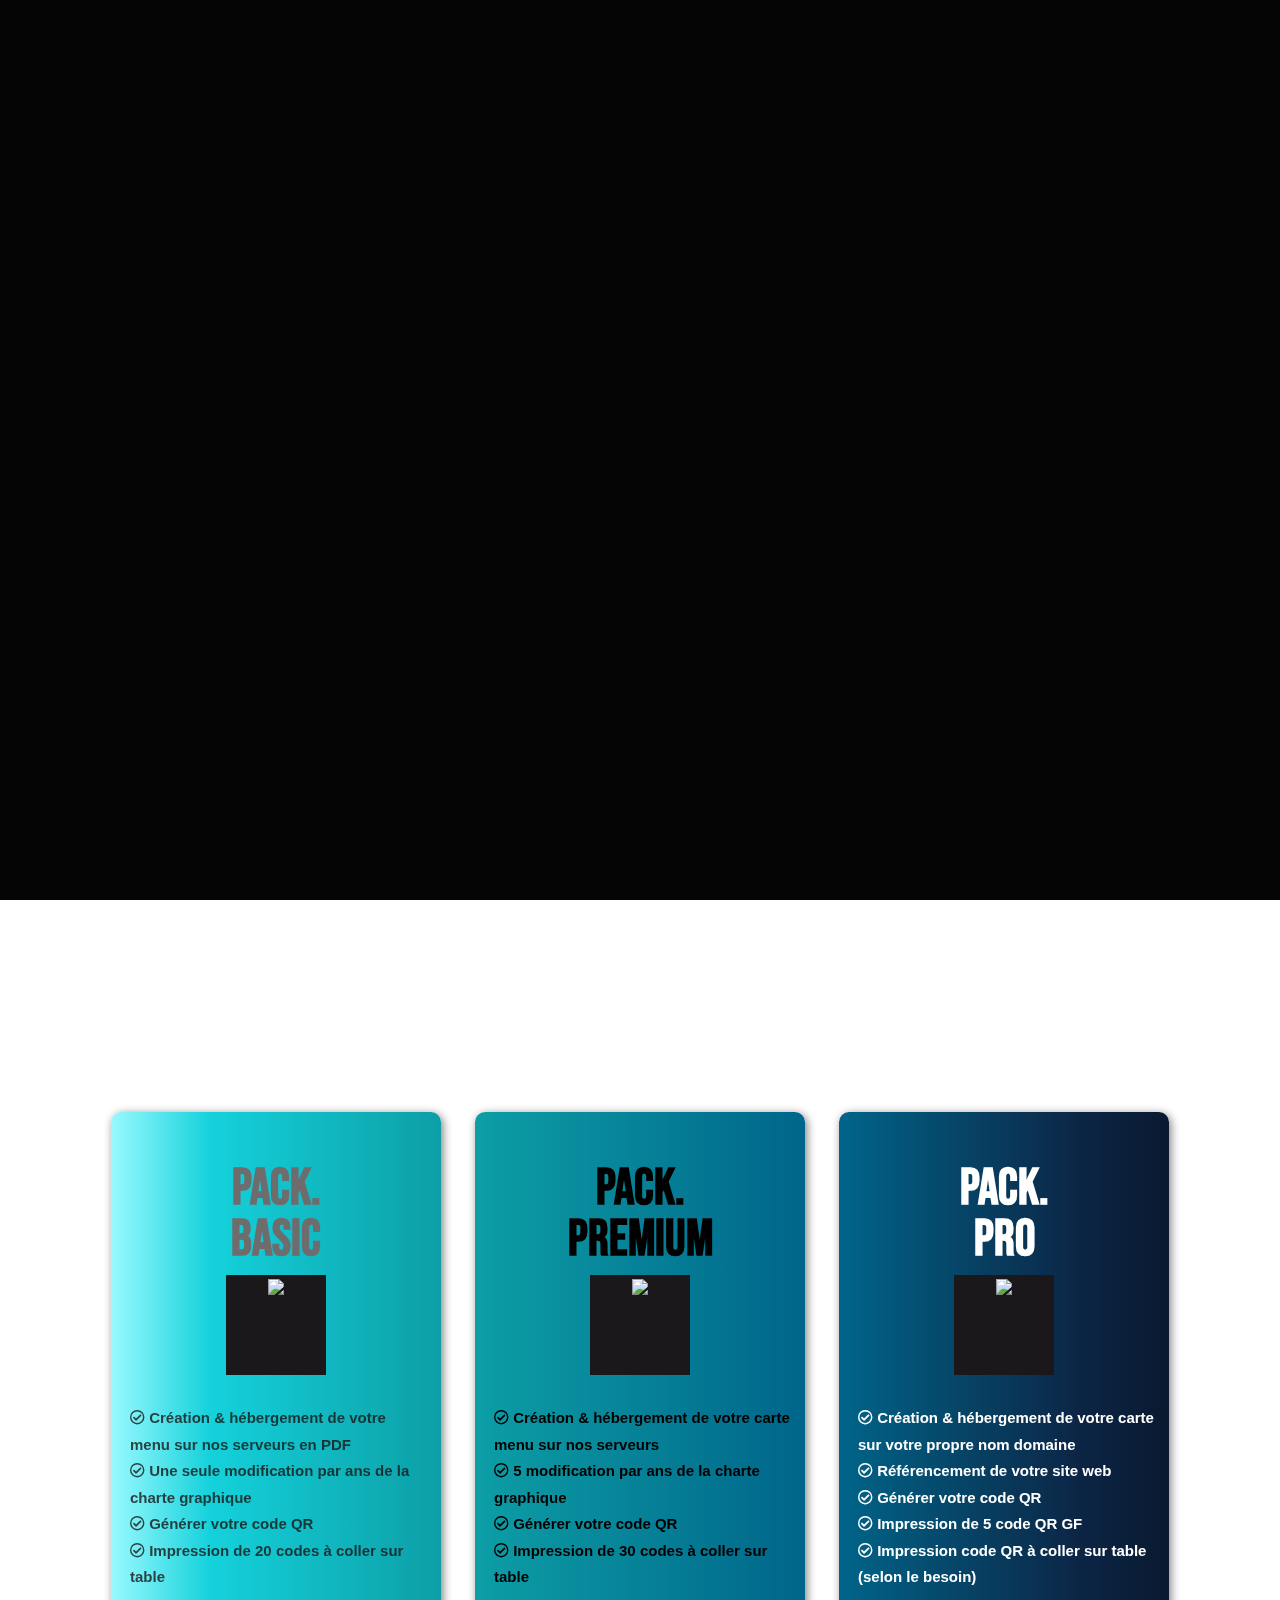
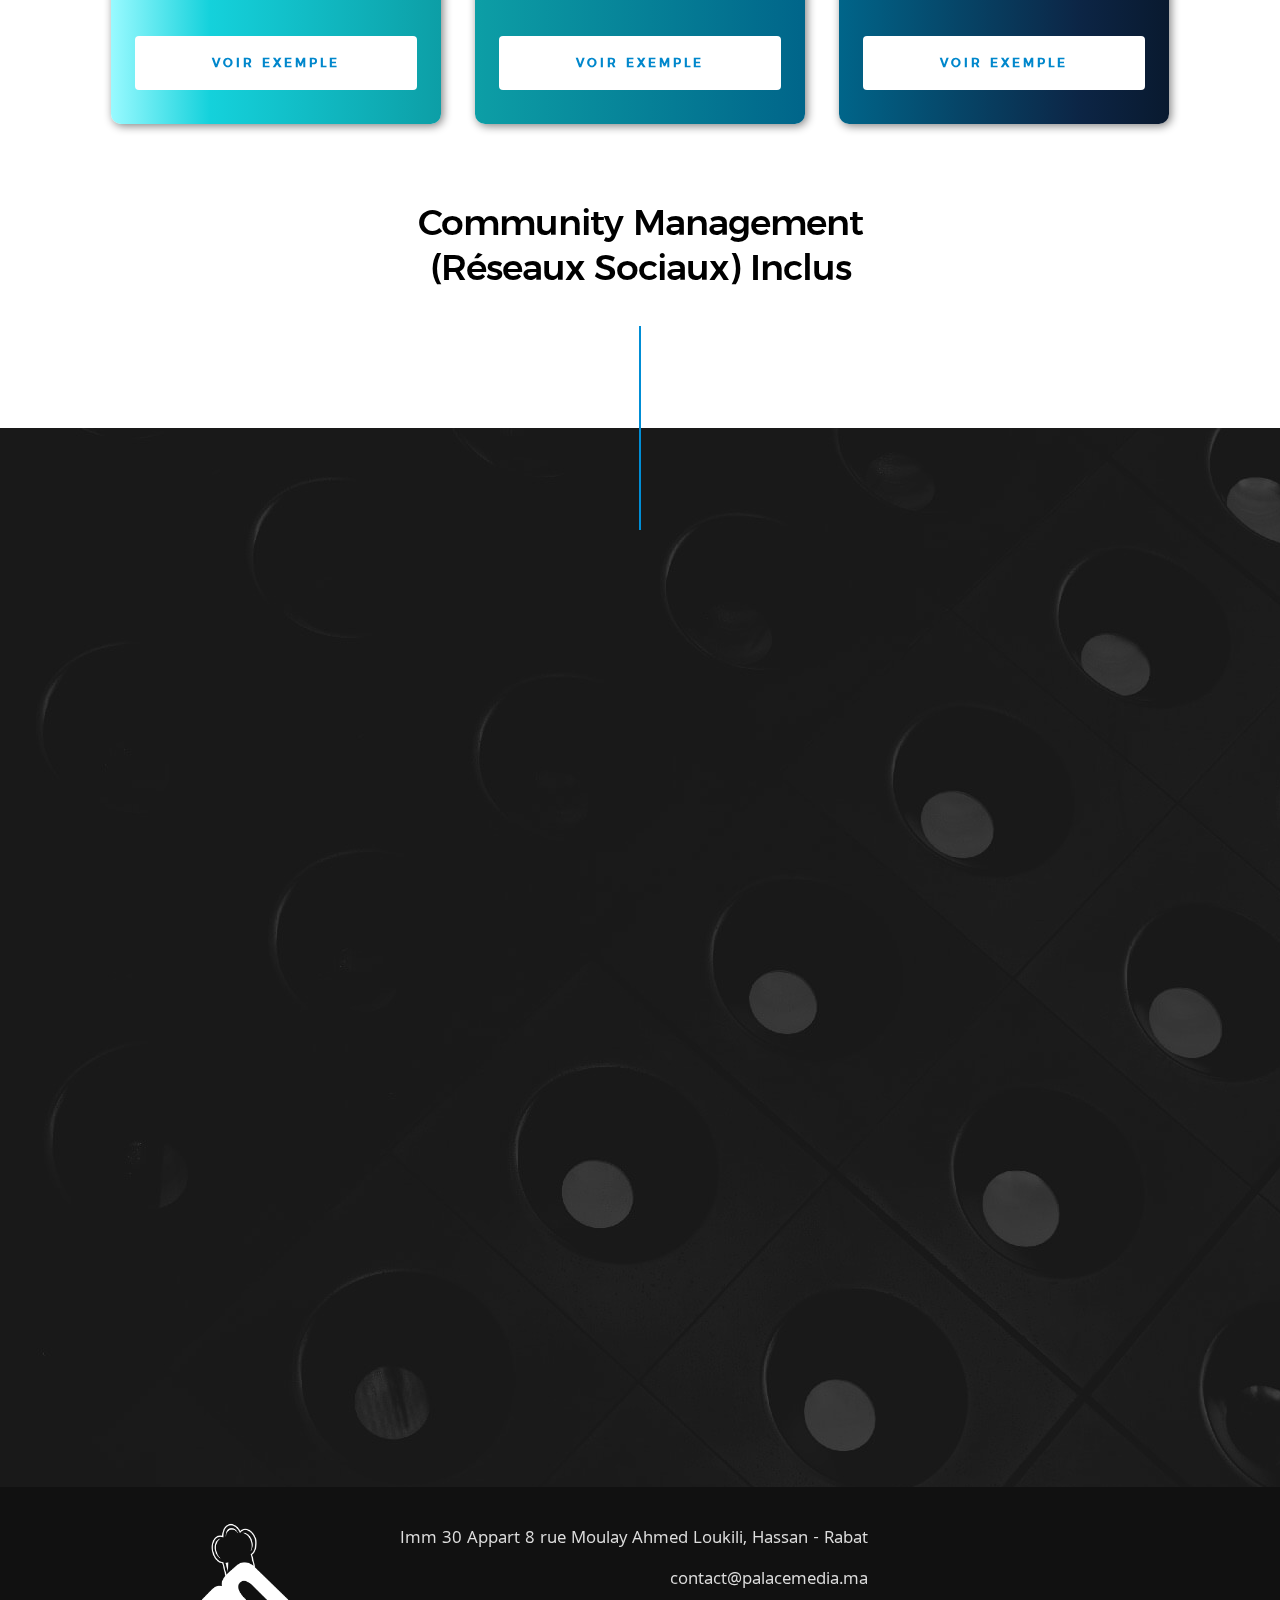
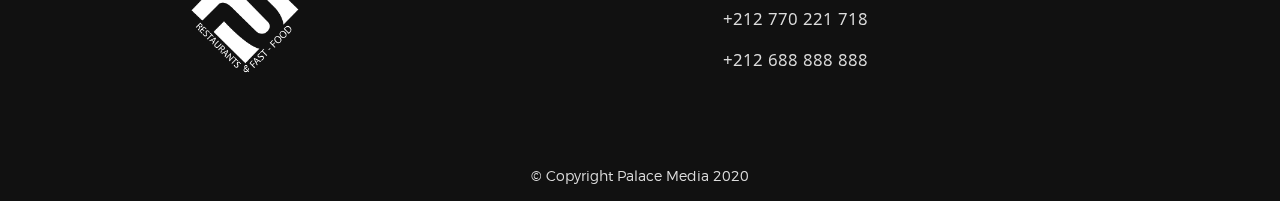
==== commit e1529597: "changed pack sur mesure section design" ====
--- a/index.html
+++ b/index.html
@@ -23,8 +23,10 @@
     <link rel="stylesheet" href="css/vendor.css" />
     <link rel="stylesheet" href="css/main.css" />
     <link rel="stylesheet" href="arrows.min.css" />
-    <link rel="stylesheet" href="./premiumpack/fontawesome-free-5.12.0-web/css/all.min.css" />
-
+    <link
+      rel="stylesheet"
+      href="./premiumpack/fontawesome-free-5.12.0-web/css/all.min.css"
+    />
 
     <!-- script
     ================================================== -->
@@ -104,14 +106,19 @@
       <div class="home-content">
         <div class="row home-content__main">
           <h1>Votre MENU DIGITAL</h1>
-          <p class="home-content__main-p">Avec l’Exacerbation de la pandémie du Covid-19 et afin de limiter le
-            contact ainsi que l’utilisation directe des cartes et menus par les clients, la
-            sécurité de ces derniers s’impose, a cet égard <span>Palace Media</span> une société
-            spécialisée dans la communication, a eu une idée ingénieuse de mettre à votre
-            disposition une solution digitale pour une utilisation uniforme grâce au <span>QR
-            Code.</span>
-            Ce QR Code englobera tous vos informations (<span>localisation</span>,
-            <span>coordonnées</span> et votre <span>menu</span>) via leurs smartphones.</p>
+          <p class="home-content__main-p">
+            Avec l’Exacerbation de la pandémie du Covid-19 et afin de limiter le
+            contact ainsi que l’utilisation directe des cartes et menus par les
+            clients, la sécurité de ces derniers s’impose, a cet égard
+            <span>Palace Media</span> une société spécialisée dans la
+            communication, a eu une idée ingénieuse de mettre à votre
+            disposition une solution digitale pour une utilisation uniforme
+            grâce au <span>QR Code.</span>
+            Ce QR Code englobera tous vos informations
+            (<span>localisation</span>,
+            <span>coordonnées</span> et votre <span>menu</span>) via leurs
+            smartphones.
+          </p>
 
           <div class="home-content__buttons">
             <a
@@ -134,7 +141,7 @@
       </div>
       <!-- end home-content -->
 
-    <!-- end home-social -->
+      <!-- end home-social -->
     </section>
     <!-- end s-home -->
 
@@ -144,65 +151,101 @@
       <div class="row section-header" data-aos="fade-up">
         <div class="col-full">
           <h1 class="subhead">Nos packs</h1>
-      </div>
+        </div>
       </div>
       <div class="pricing pricing--yama">
         <div class="pricing__item pricing_standard">
-          <h3 class="pricing__title">
-            Pack. <br />BASIC
-          </h3>
-         <!-- <p class="pricing__sentence">Community Management (Instagram, Facebook)</p>-->
+          <h3 class="pricing__title">Pack. <br />BASIC</h3>
+          <!-- <p class="pricing__sentence">Community Management (Instagram, Facebook)</p>-->
           <div class="pricing__img">
             <img src="./images/qrcodeblack.png" />
           </div>
           <ul class="pricing__feature-list">
-            <li class="pricing__feature"><i class="far fa-check-circle"></i> Création &amp; hébergement de votre menu sur nos serveurs en PDF</li>
-            <li class="pricing__feature"><i class="far fa-check-circle"></i> Une seule modification par ans de la charte graphique</li>
-            <li class="pricing__feature"><i class="far fa-check-circle"></i> Générer votre code QR</li>
-            <li class="pricing__feature"><i class="far fa-check-circle"></i> Impression de 20 codes à coller sur table</li>
-
+            <li class="pricing__feature">
+              <i class="far fa-check-circle"></i> Création &amp; hébergement de
+              votre menu sur nos serveurs en PDF
+            </li>
+            <li class="pricing__feature">
+              <i class="far fa-check-circle"></i> Une seule modification par ans
+              de la charte graphique
+            </li>
+            <li class="pricing__feature">
+              <i class="far fa-check-circle"></i> Générer votre code QR
+            </li>
+            <li class="pricing__feature">
+              <i class="far fa-check-circle"></i> Impression de 20 codes à
+              coller sur table
+            </li>
           </ul>
-          <button class="pricing__action"><a href="./menu.pdf">Voir exemple</a></button>
+          <button class="pricing__action">
+            <a href="./menu.pdf">Voir exemple</a>
+          </button>
         </div>
         <div class="pricing__item pricing_premium">
-          <h3 class="pricing__title">
-            Pack. <br>PREMIUM
-          </h3>
-         <!-- <p class="pricing__sentence">Community Management (Instagram, Facebook)</p>-->
-         <div class="pricing__img">
+          <h3 class="pricing__title">Pack. <br />PREMIUM</h3>
+
+          <!-- <p class="pricing__sentence">Community Management (Instagram, Facebook)</p>-->
+          <div class="pricing__img">
             <img src="./images/barcodeorange.png" />
           </div>
           <ul class="pricing__feature-list">
-            <li class="pricing__feature"><i class="far fa-check-circle"></i> Création &amp; hébergement de votre carte menu sur nos serveurs</li>
-            <li class="pricing__feature"><i class="far fa-check-circle"></i> 5 modification par ans de la charte graphique</li>
-            <li class="pricing__feature"><i class="far fa-check-circle"></i> Générer votre code QR</li>
-            <li class="pricing__feature"><i class="far fa-check-circle"></i> Impression de 30 codes à coller sur table</li>
+            <li class="pricing__feature">
+              <i class="far fa-check-circle"></i> Création &amp; hébergement de
+              votre carte menu sur nos serveurs
+            </li>
+            <li class="pricing__feature">
+              <i class="far fa-check-circle"></i> 5 modification par ans de la
+              charte graphique
+            </li>
+            <li class="pricing__feature">
+              <i class="far fa-check-circle"></i> Générer votre code QR
+            </li>
+            <li class="pricing__feature">
+              <i class="far fa-check-circle"></i> Impression de 30 codes à
+              coller sur table
+            </li>
           </ul>
-          <button class="pricing__action"><a href="./premiumpack/index.html">Voir exemple</a></button>
+          <button class="pricing__action">
+            <a href="./premiumpack/index.html">Voir exemple</a>
+          </button>
         </div>
         <div class="pricing__item pricing_gold">
           <h3 class="pricing__title">
-            Pack. <br> PRO</span>
+            Pack. <br />
+            PRO
           </h3>
-         <!-- <p class="pricing__sentence">Community Management (Instagram, Facebook)</p>-->
-         <div class="pricing__img">
+          <!-- <p class="pricing__sentence">Community Management (Instagram, Facebook)</p>-->
+          <div class="pricing__img">
             <img src="./images/qrcodepremium.png" />
           </div>
           <ul class="pricing__feature-list">
-            <li class="pricing__feature"><i class="far fa-check-circle"></i> Création &amp; hébergement de votre carte sur votre propre nom domaine</li>
-            <li class="pricing__feature"><i class="far fa-check-circle"></i> Référencement de votre site web</li>
-            <li class="pricing__feature"><i class="far fa-check-circle"></i> Générer votre code QR</li>
-            <li class="pricing__feature"><i class="far fa-check-circle"></i> Impression de 5 code QR GF</li>
-            <li class="pricing__feature"><i class="far fa-check-circle"></i> Impression code QR à coller sur table (selon le besoin)</li>
-
-
+            <li class="pricing__feature">
+              <i class="far fa-check-circle"></i> Création &amp; hébergement de
+              votre carte sur votre propre nom domaine
+            </li>
+            <li class="pricing__feature">
+              <i class="far fa-check-circle"></i> Référencement de votre site
+              web
+            </li>
+            <li class="pricing__feature">
+              <i class="far fa-check-circle"></i> Générer votre code QR
+            </li>
+            <li class="pricing__feature">
+              <i class="far fa-check-circle"></i> Impression de 5 code QR GF
+            </li>
+            <li class="pricing__feature">
+              <i class="far fa-check-circle"></i> Impression code QR à coller
+              sur table (selon le besoin)
+            </li>
           </ul>
-          <button class="pricing__action"><a href="./taste-master/index.html">Voir exemple</a></button>
+          <button class="pricing__action">
+            <a href="./taste-master/index.html">Voir exemple</a>
+          </button>
         </div>
       </div>
       <div class="row section-header">
         <div class="col-full">
-          <h1>Community Management (Facebook + Instagram) Inclus</h1>
+          <h1>Community Management <br />(Réseaux Sociaux) Inclus</h1>
         </div>
       </div>
     </section>
@@ -216,39 +259,21 @@
 
       <div class="row section-header" data-aos="fade-up">
         <div class="col-full">
-          <div class="pack-surmesure">
-            <h3 class="subhead gold">Pack. SUR MESURE</h3>
-            <h1 class="display-2 display-2--light">
-              Si vous avez des idées pour votre site sur mesure notre équipe est là pour les
-  concrétisées.
-            </h1>
-          </div>
-          <p class="h2">Pour plus d&#39;informations contactez-nous pour avoir
-            vos devis.</p>
-        </div>
-      </div>
-
-      <div class="row contact-content" data-aos="fade-up">
-        <!--
-        <div class="contact-secondary pack-ultimate">
-          <div class="pricing pricing--yama">
-            <div class="pricing__item ultimate">
-              <h4 class="pricing__title">
-                Pack Ultimate
-              </h4>
-              <p class="pricing__sentence">"Description du pack" a modifier</p>
-              <ul class="pricing__feature-list">
-                <li class="pricing__feature">Site internet complet avec système de commande, paiement en ligne ... </li>
-                <li class="pricing__feature">Pour digitaliser votre entreprise</li>
-              </ul>
-              <button class="pricing__action"><p class="arrow after right">Parler avec nous</p></button>
-            </div>
-          </div>
-        </div>
-      -->
-        <div class="contact-primary">
-          <h3 class="h6">Envoyez-nous un message</h3>
-
+          
+          <p class="h2">
+            Pour plus d&#39;informations contactez-nous pour avoir vos devis.
+          </p>
+        </div>
+      </div>
+      <div class="row" data-aos="fade-up">
+        <div class="contact-secondary pack-surmesure">
+          <h3 class="subhead gold">Pack. SUR MESURE</h3>
+          <h1 class="display-2 display-2--light">
+            Si vous avez des idées pour votre site sur mesure notre équipe est
+            là pour les concrétisées.
+          </h1>
+        </div>
+        <div class="contact-content contact-primary">
           <form
             name="contactForm"
             id="contactForm"
@@ -283,33 +308,36 @@
                 />
               </div>
               <div class="form-field">
-                  <input 
-                    name="contactSociete"
-                    type="text"
-                    id="contactSociete"
-                    placeholder="Le nom du restaurant"
-                    value=""    
-                    class="full-width" />
+                <input
+                  name="contactSociete"
+                  type="text"
+                  id="contactSociete"
+                  placeholder="Le nom du restaurant"
+                  value=""
+                  class="full-width"
+                />
               </div>
               <div class="form-field">
-                  <input 
-                    name="contactPhone"
-                    type="text"
-                    id="contactPhone"
-                    placeholder="Telephone"
-                    value=""
-                    class="full-width" />
+                <input
+                  name="contactPhone"
+                  type="text"
+                  id="contactPhone"
+                  placeholder="Telephone"
+                  value=""
+                  class="full-width"
+                />
               </div>
               <div class="form-field">
                 <textarea
                   name="contactMessage"
                   id="contactMessage"
                   placeholder="Message"
-                  rows="1"
-                  cols="50"
-                  required=""
+                  
+
+                  cols="20"
+                  required="true"
                   aria-required="true"
-                  class="full-width"
+                  class="full-width textareaheight"
                 ></textarea>
               </div>
               <div class="form-field">
@@ -337,7 +365,6 @@
           </div>
         </div>
         <!-- end contact-primary -->
-
 
         <!-- Contact secondary
         <div class="contact-secondary">
@@ -365,9 +392,9 @@
               </li>
             </ul>
             end contact-social -->
-            <!--
+        <!--
           </div> -->
-          <!-- end contact-info -->
+        <!-- end contact-info -->
         <!-- </div>
       -->
         <!-- end contact-secondary -->
@@ -382,24 +409,17 @@
       <div class="row footer-main">
         <div class="col-md-six tab-full left footer-desc">
           <div class="footer-logo">
-            <img src="./images/logo-edited.png" alt="">
+            <img src="./images/logo-edited.png" alt="" />
           </div>
         </div>
 
         <div class="col-md-six tab-full right footer-subscribe">
           <div class="subscribe-form">
-            <p>Imm 30 Appart 8 rue Moulay Ahmed Loukili, Hassan - Rabat
-            </p>
-          </div>
-          <p>
-            contact@palacemedia.ma
-          </p>
-          <p>+212 770 221 718
-          </p>
+            <p>Imm 30 Appart 8 rue Moulay Ahmed Loukili, Hassan - Rabat</p>
+          </div>
+          <p>contact@palacemedia.ma</p>
+          <p>+212 770 221 718</p>
           <p>+212 688 888 888</p>
-
-          
-          
         </div>
       </div>
       <!-- end footer-main -->
@@ -499,6 +519,5 @@
     <script src="js/jquery-3.2.1.min.js"></script>
     <script src="js/plugins.js"></script>
     <script src="js/main.js"></script>
-
   </body>
 </html>
--- a/css/main.css
+++ b/css/main.css
@@ -685,7 +685,15 @@
 }
 
 .pricing--yama .pricing_premium {
-    background: #8494A4;
+    background: hsla(183, 86%, 35%, 1);
+
+background: linear-gradient(0deg, hsla(183, 86%, 35%, 1) 0%, hsla(196, 100%, 27%, 1) 100%);
+
+background: -moz-linear-gradient(0deg, hsla(183, 86%, 35%, 1) 0%, hsla(196, 100%, 27%, 1) 100%);
+
+background: -webkit-linear-gradient(0deg, hsla(183, 86%, 35%, 1) 0%, hsla(196, 100%, 27%, 1) 100%);
+
+filter: progid: DXImageTransform.Microsoft.gradient( startColorstr="#0DA0A8", endColorstr="#00668B", GradientType=1 );
 }
 
 .pricing--yama .pricing_premium li {
@@ -696,7 +704,15 @@
     color: #fff;
 }
 .pricing--yama .pricing_standard {
-    background: #C3CCD3;
+    background: hsla(183, 100%, 80%, 1);
+
+background: linear-gradient(0deg, hsla(183, 100%, 80%, 1) 0%, hsla(183, 83%, 47%, 1) 30%, hsla(183, 86%, 35%, 1) 100%);
+
+background: -moz-linear-gradient(0deg, hsla(183, 100%, 80%, 1) 0%, hsla(183, 83%, 47%, 1) 30%, hsla(183, 86%, 35%, 1) 100%);
+
+background: -webkit-linear-gradient(0deg, hsla(183, 100%, 80%, 1) 0%, hsla(183, 83%, 47%, 1) 30%, hsla(183, 86%, 35%, 1) 100%);
+
+filter: progid: DXImageTransform.Microsoft.gradient( startColorstr="#98FAFF", endColorstr="#14D0DA", GradientType=1 );
 }
 
 .pricing--yama .pricing_standard .pricing__title {
@@ -758,7 +774,15 @@
 }
 
 .pricing--yama .pricing_gold {
-    background: #0C2444;
+    background: hsla(196, 100%, 27%, 1);
+
+background: linear-gradient(0deg, hsla(196, 100%, 27%, 1) 0%, hsla(214, 70%, 16%, 1) 73%, hsla(214, 68%, 11%, 1) 100%);
+
+background: -moz-linear-gradient(0deg, hsla(196, 100%, 27%, 1) 0%, hsla(214, 70%, 16%, 1) 73%, hsla(214, 68%, 11%, 1) 100%);
+
+background: -webkit-linear-gradient(0deg, hsla(196, 100%, 27%, 1) 0%, hsla(214, 70%, 16%, 1) 73%, hsla(214, 68%, 11%, 1) 100%);
+
+filter: progid: DXImageTransform.Microsoft.gradient( startColorstr="#00668B", endColorstr="#0C2444", GradientType=1 );
 }
 
 .pricing--yama .pricing_gold .pricing__title {
@@ -978,7 +1002,7 @@
 }
 
 textarea {
-    min-height: 25rem;
+    min-height: 20rem;
 }
 
 input[type="email"]:focus,
@@ -1515,10 +1539,10 @@
 
 .display-2 {
     font-family: "montserrat-medium", sans-serif;
-    font-size: 5.2rem;
+    font-size: 3.2rem;
     line-height: 1.255;
     color: #000000;
-    margin-top: 0;
+    margin-top: 5rem;
 }
 
 .display-2 p {
@@ -1540,8 +1564,9 @@
     text-transform: uppercase;
     letter-spacing: .25rem;
     color: goldenrod;
-    margin-top: 0;
-    margin-bottom: 0;
+    margin-top: 3rem;
+    margin-bottom: 3rem;
+    text-align: center;
 }
 
 .subhead--dark {
@@ -3374,7 +3399,7 @@
 .contact-content select {
     color: rgb(255, 255, 255);
     border-bottom: 1px solid rgba(255, 255, 255, 0.07);
-    margin-bottom: .9rem;
+    margin-bottom: 0rem;
 }
 
 .contact-content input[type="email"]:focus,
@@ -3392,7 +3417,7 @@
 
 .contact-content button,
 .contact-content .btn {
-    margin-top: 3.6rem;
+    
 }
 .contact-content input::-webkit-input-placeholder,
 .contact-content select::-webkit-input-placeholder,
@@ -3425,12 +3450,19 @@
 }
 .contact-primary, .contact-secondary {
     float: left;
-    padding: 0 5rem;
+    height: 600px;
+    padding: 2rem 5rem;
+}
+
+.contact-primary .textareaheight {
+    max-height: 10em;
+    resize: none;
 }
 
 .contact-primary {
-    width: 100%;
-}
+    width: 65%;    
+}
+
 
 .contact-primary #contactForm {
     margin-top: -1.5rem;
@@ -3438,6 +3470,7 @@
 
 .contact-primary h3 {
     text-align: center;
+    font-size: 10px !important;
 }
 
 .contact-secondary {
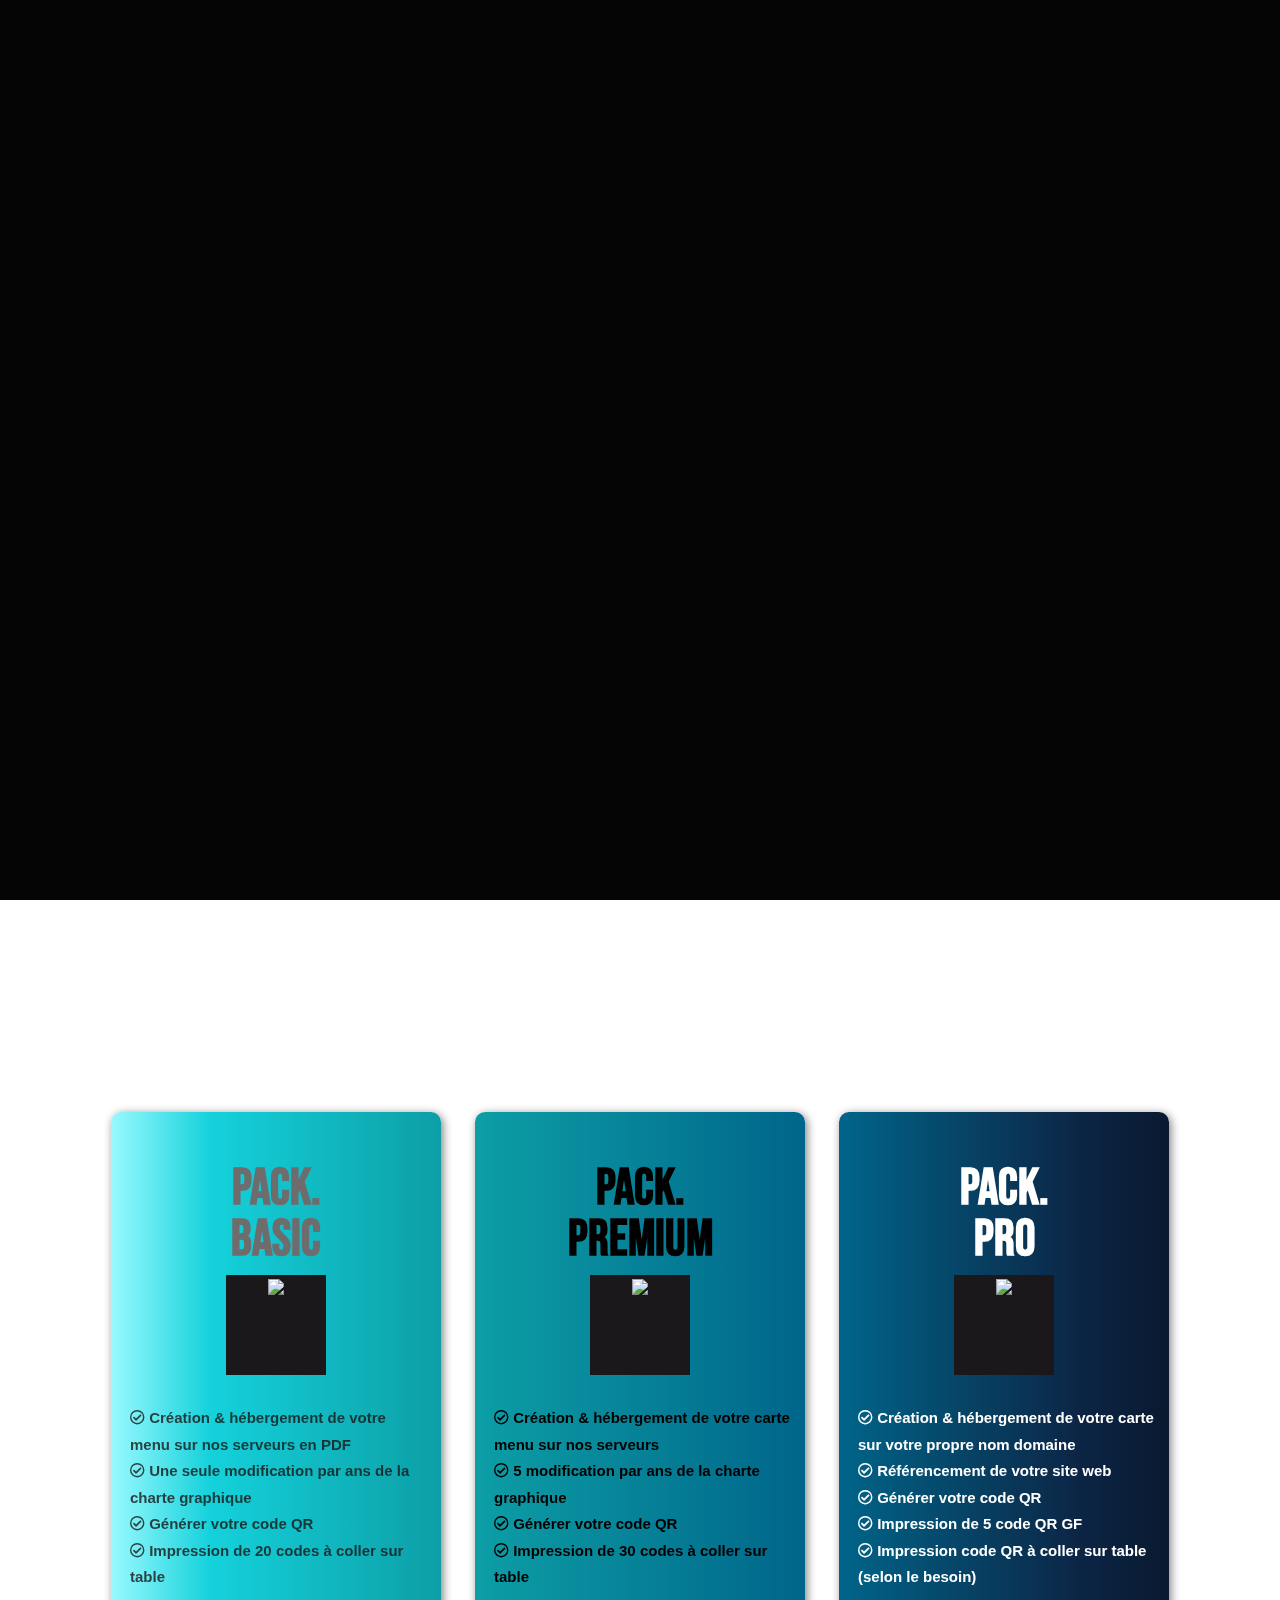
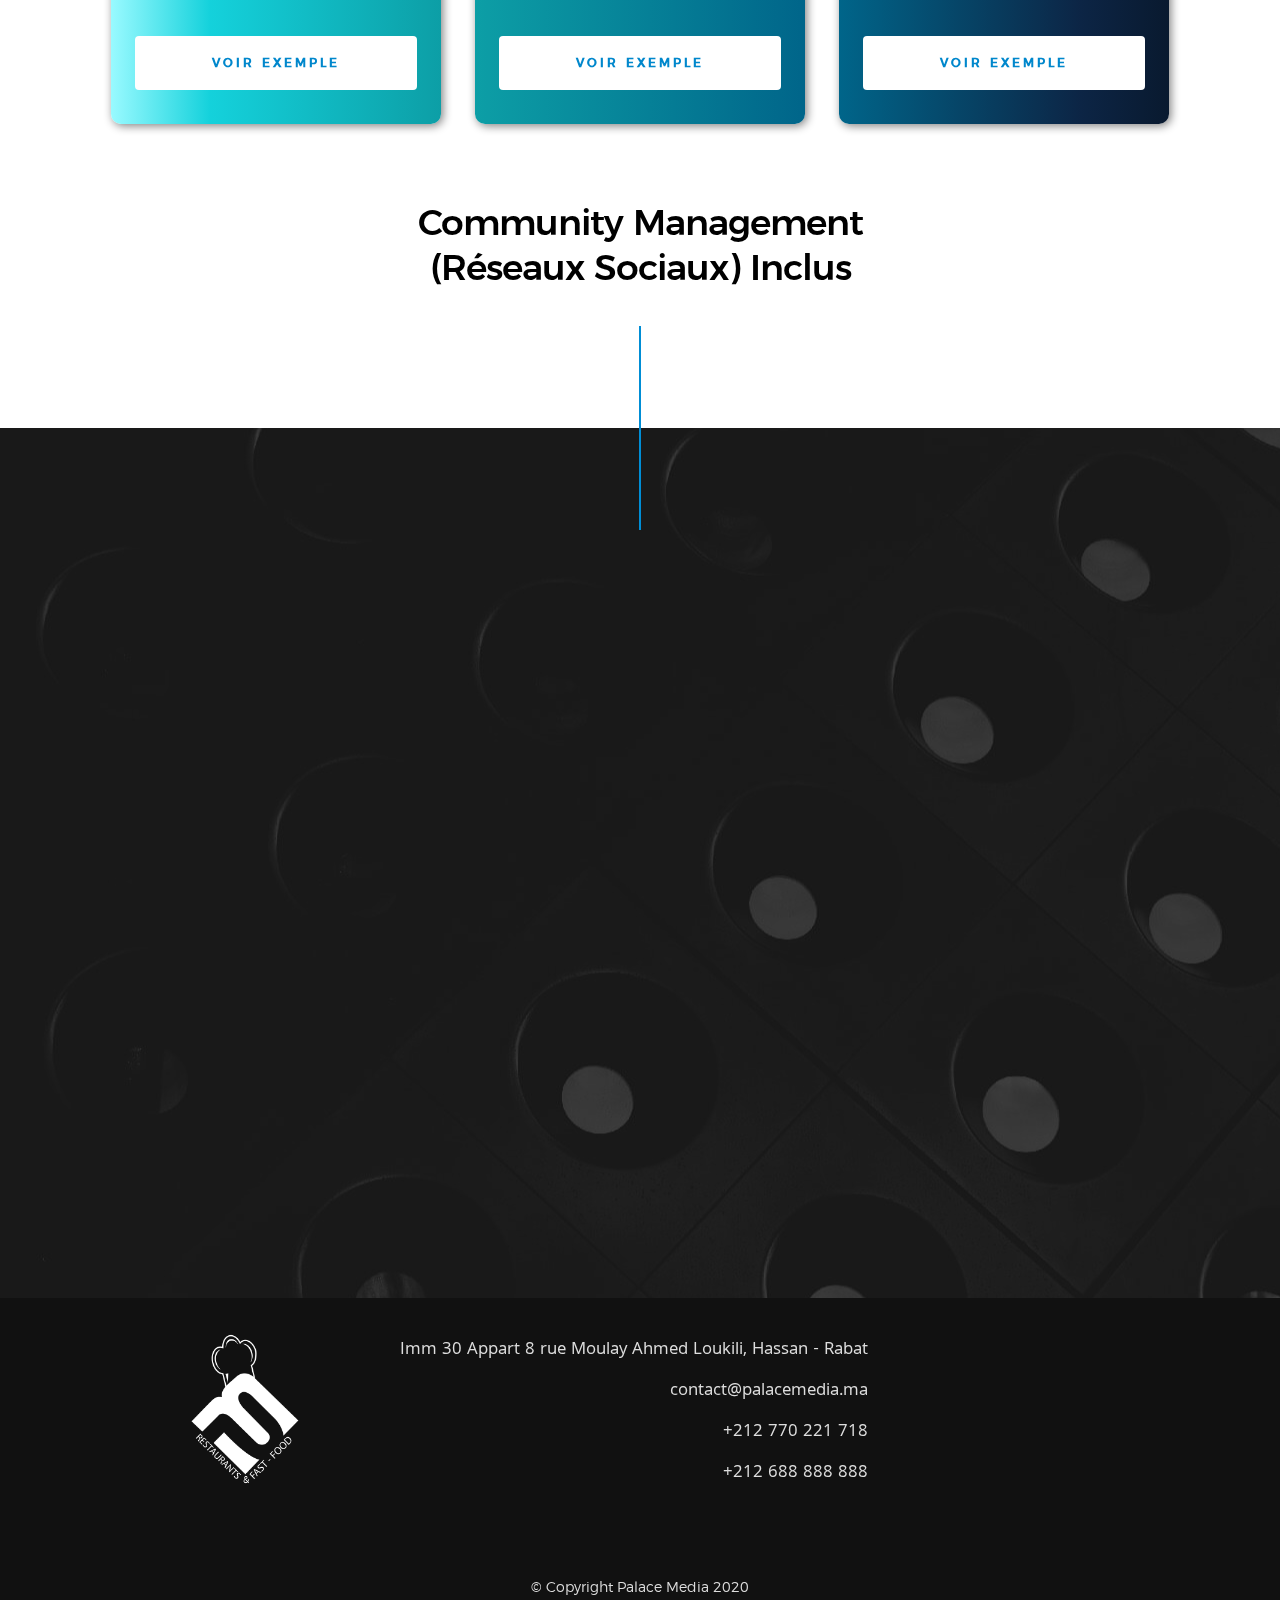
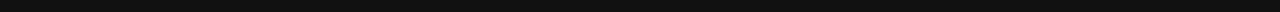
==== commit 23f4caff: "applied finishing touches to pack sur mesure section" ====
--- a/index.html
+++ b/index.html
@@ -256,15 +256,6 @@
     <section id="contact" class="s-contact">
       <div class="overlay"></div>
       <div class="contact__line"></div>
-
-      <div class="row section-header" data-aos="fade-up">
-        <div class="col-full">
-          
-          <p class="h2">
-            Pour plus d&#39;informations contactez-nous pour avoir vos devis.
-          </p>
-        </div>
-      </div>
       <div class="row" data-aos="fade-up">
         <div class="contact-secondary pack-surmesure">
           <h3 class="subhead gold">Pack. SUR MESURE</h3>
@@ -272,6 +263,10 @@
             Si vous avez des idées pour votre site sur mesure notre équipe est
             là pour les concrétisées.
           </h1>
+          <p class="h5 callToAction" style="color: #fff">
+            Contactez-nous pour avoir vos devis 
+            <i class="fas fa-angle-right"></i>
+          </p>
         </div>
         <div class="contact-content contact-primary">
           <form
--- a/css/main.css
+++ b/css/main.css
@@ -1533,6 +1533,10 @@
     margin-top: 0;
 }
 
+.callToAction {
+    margin-top: 8rem !important;
+}
+
 .display-1--light {
     color: #FFFFFF;
 }
@@ -1541,8 +1545,7 @@
     font-family: "montserrat-medium", sans-serif;
     font-size: 3.2rem;
     line-height: 1.255;
-    color: #000000;
-    margin-top: 5rem;
+    margin-top: 6rem !important;
 }
 
 .display-2 p {
@@ -1653,6 +1656,7 @@
 
         padding: 5rem;
     border-radius: 5px;
+    text-align: center;
 }
 
 .section-header h1 {
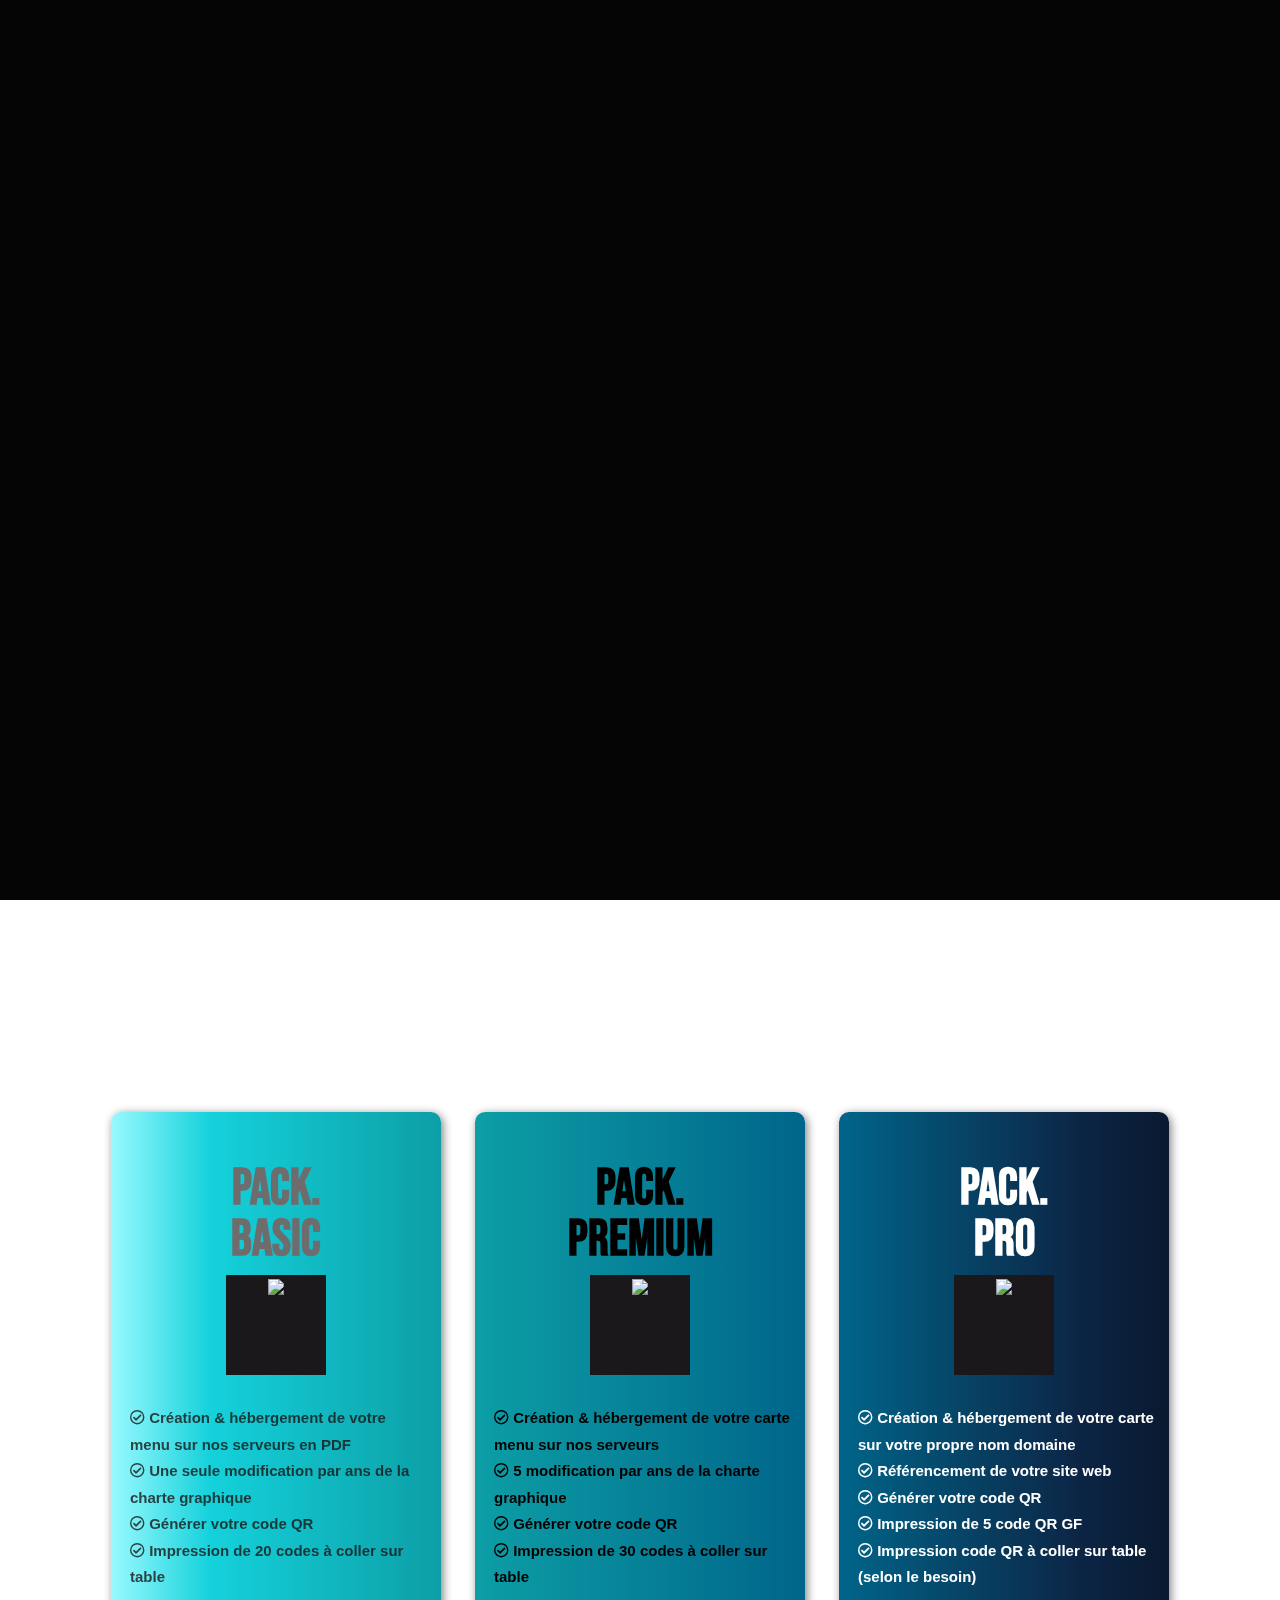
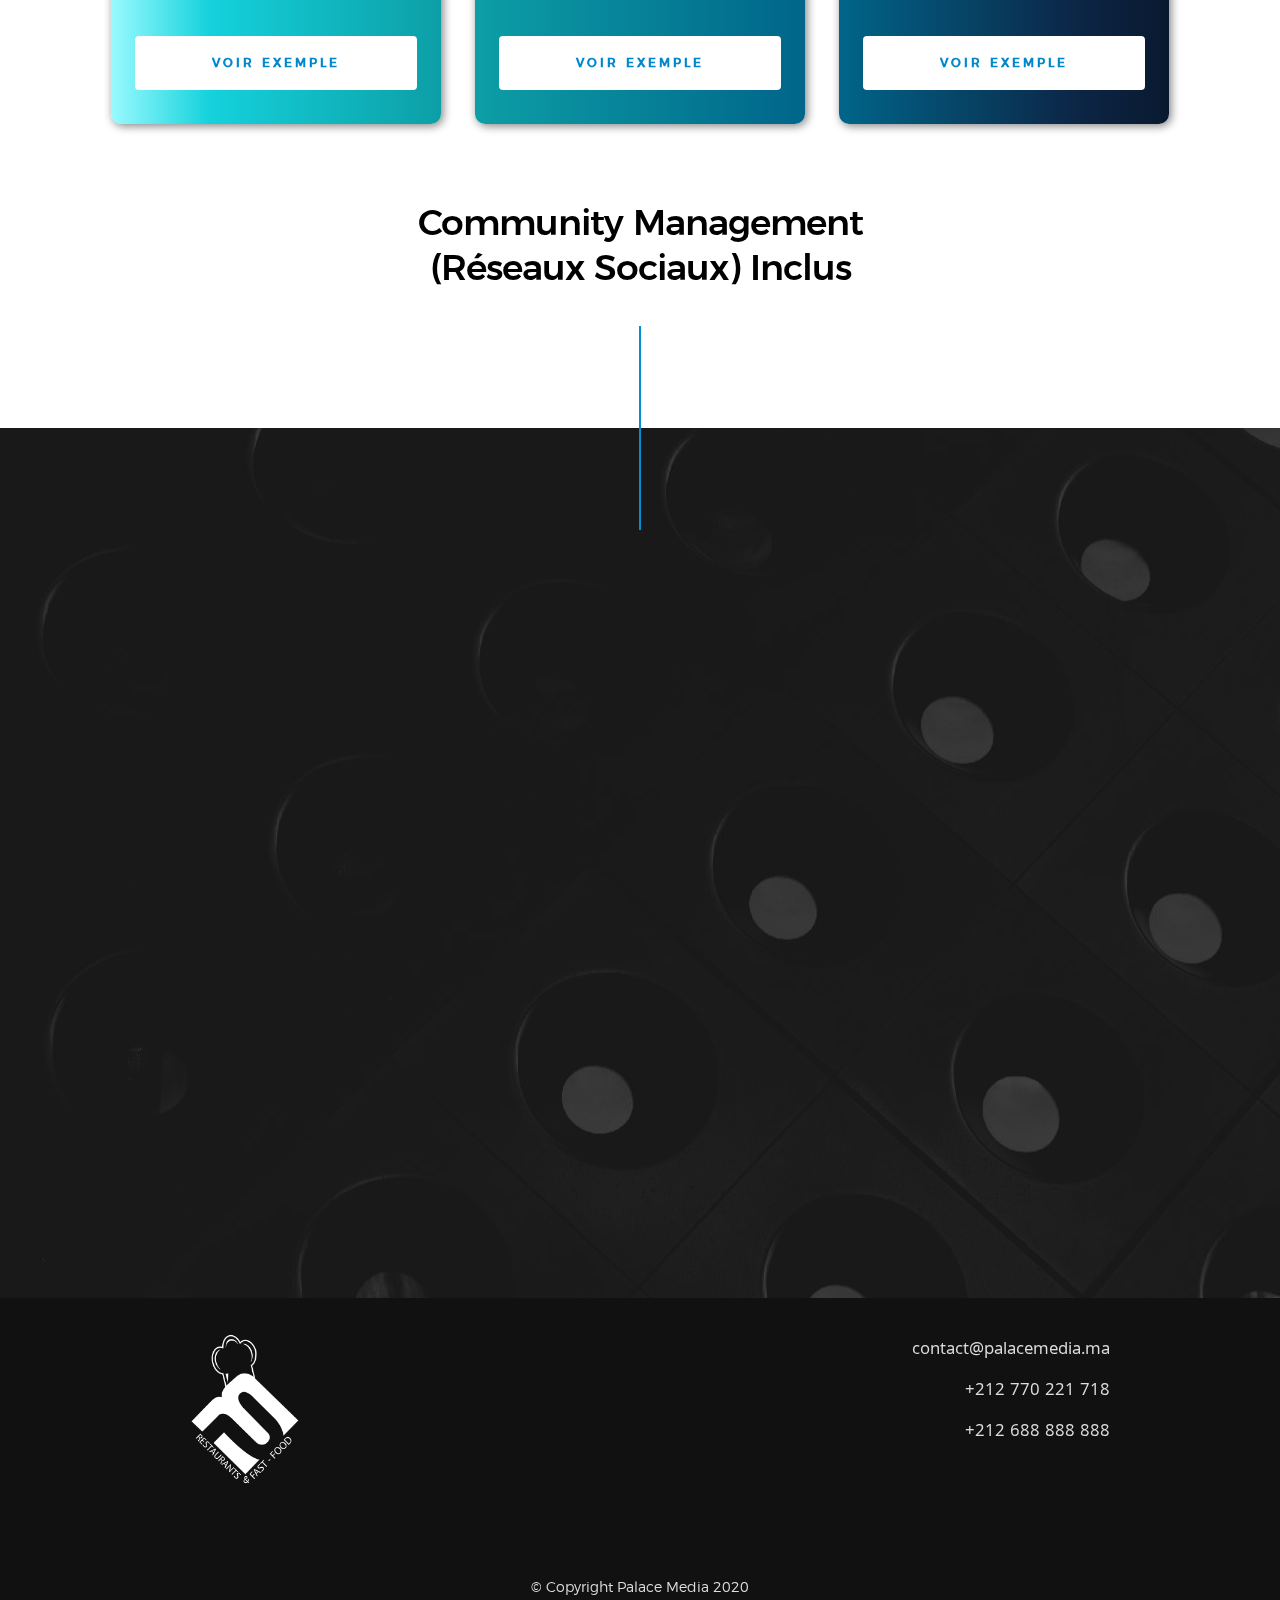
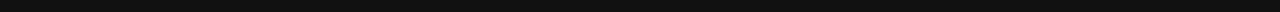
==== commit 8d41fd6a: "fixed footer layout" ====
--- a/index.html
+++ b/index.html
@@ -356,7 +356,7 @@
 
           <!-- contact-success -->
           <div class="message-success">
-            Your message was sent, thank you!<br />
+            Votre message est envoyé!<br />
           </div>
         </div>
         <!-- end contact-primary -->
@@ -402,16 +402,13 @@
     ================================================== -->
     <footer>
       <div class="row footer-main">
-        <div class="col-md-six tab-full left footer-desc">
+        <div class="col-md-6 tab-full left footer-desc">
           <div class="footer-logo">
             <img src="./images/logo-edited.png" alt="" />
           </div>
         </div>
 
-        <div class="col-md-six tab-full right footer-subscribe">
-          <div class="subscribe-form">
-            <p>Imm 30 Appart 8 rue Moulay Ahmed Loukili, Hassan - Rabat</p>
-          </div>
+        <div class="col-md-6 tab-full right footer-subscribe">
           <p>contact@palacemedia.ma</p>
           <p>+212 770 221 718</p>
           <p>+212 688 888 888</p>
--- a/css/main.css
+++ b/css/main.css
@@ -1711,6 +1711,17 @@
     .section-header.has-bottom-sep::before {
         width: 400px;
     }
+    .subhead {
+        font-size: 29px;
+        padding-top: 3rem; 
+    }
+
+    .contact-secondary {
+        max-height: 500px;
+    }
+    .contact-primary {
+        padding: 1rem;
+    }
 }
 
 @media only screen and (max-width: 600px) {
@@ -3793,6 +3804,10 @@
 
 .footer-subscribe {
     margin-top: 15px;
+    width: 50%;
+}
+.footer-desc {
+    width: 50%;
 }
 
 .footer-subscribe .subscribe-form {
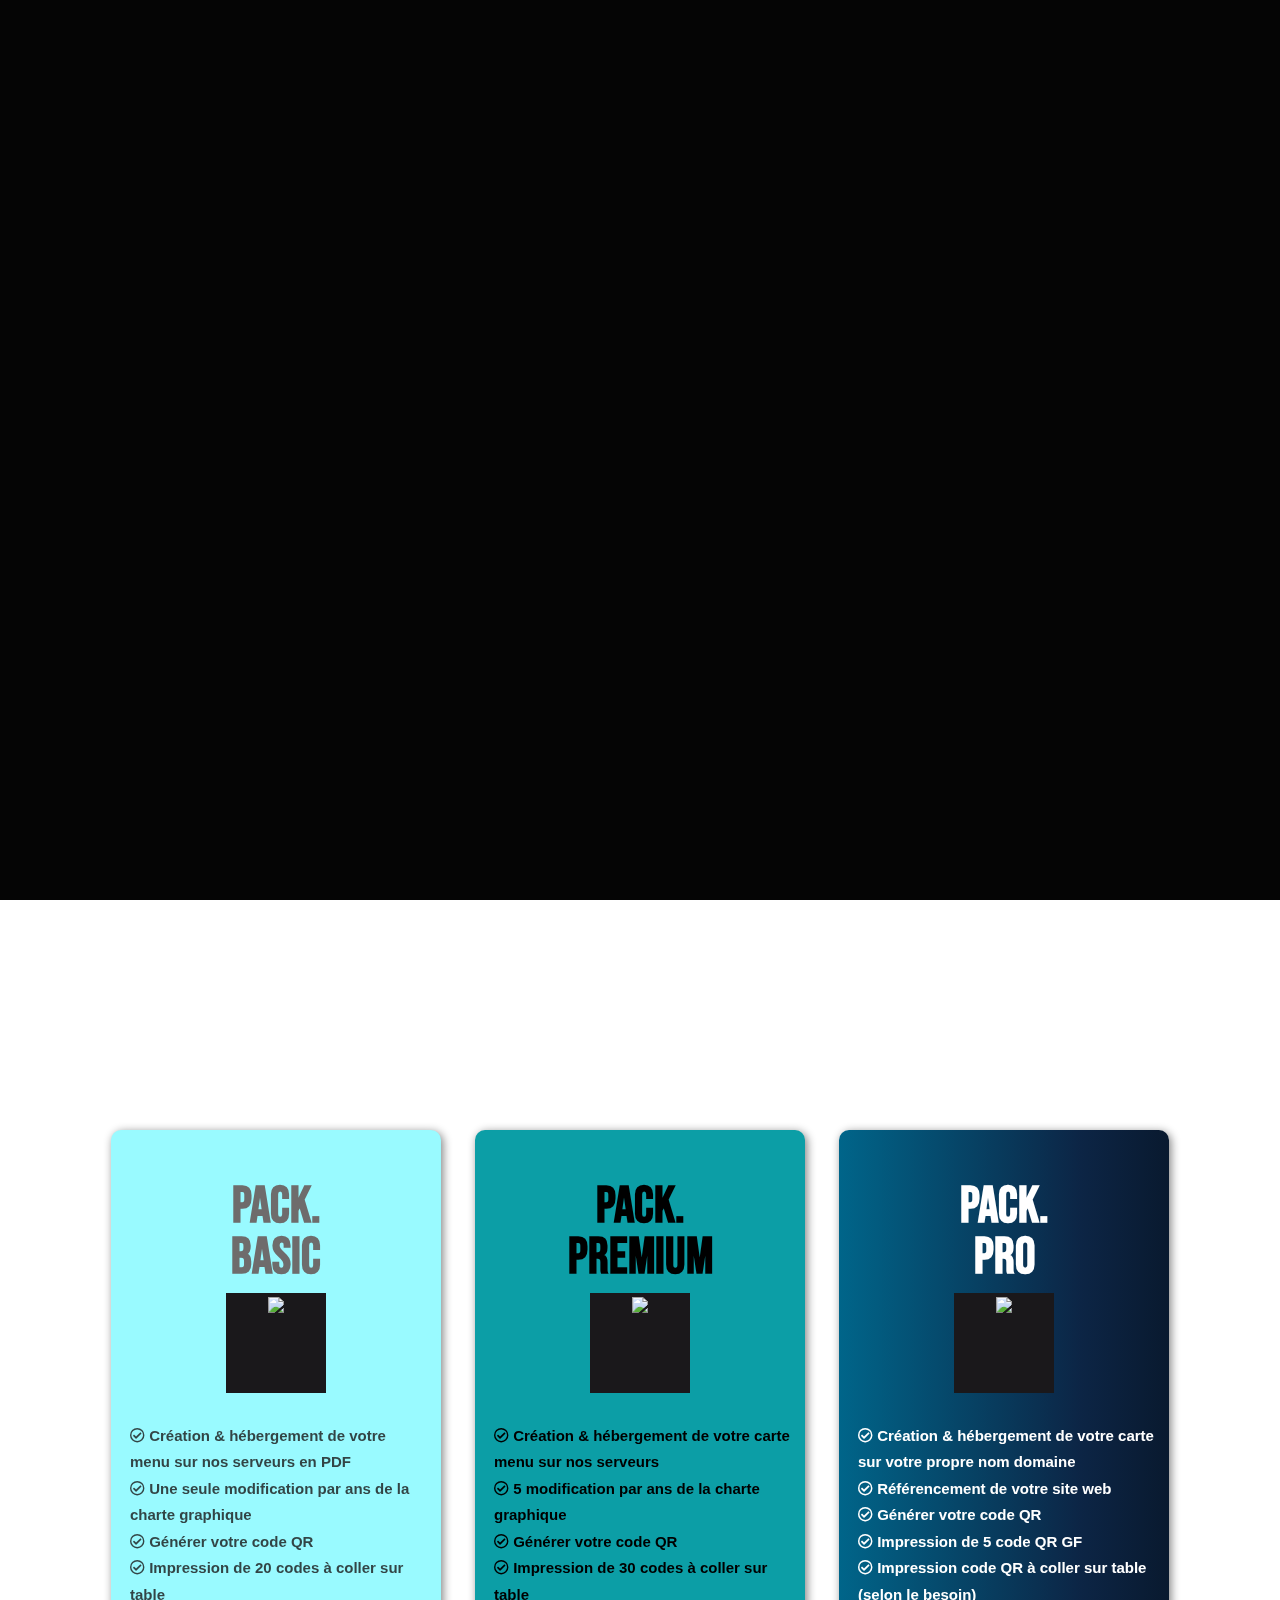
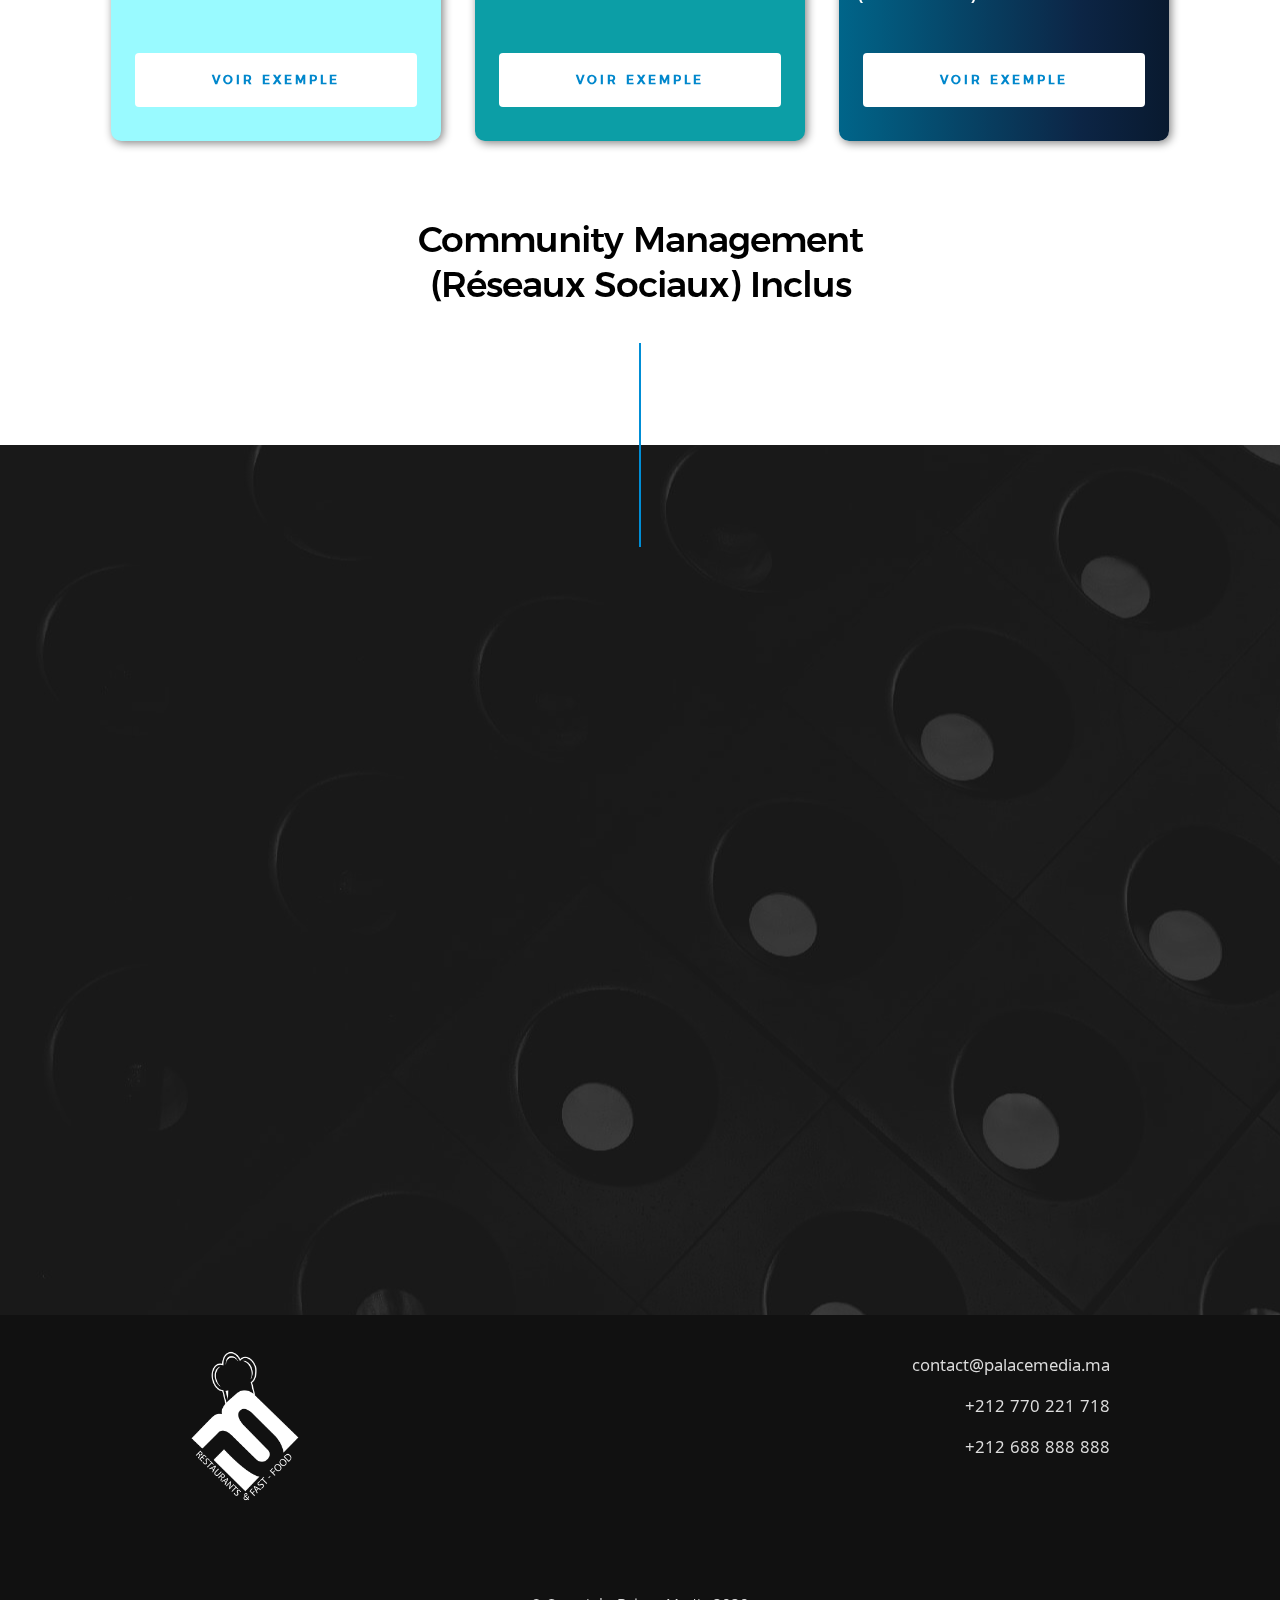
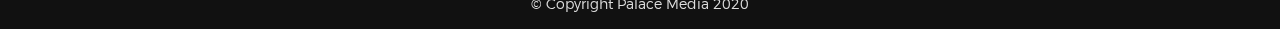
==== commit 83b4a30d: "changed pack colors" ====
--- a/index.html
+++ b/index.html
@@ -48,44 +48,6 @@
           <img src="./images/logo-edited.png" alt="Homepage" />
         </a>
       </div>
-      <!--
-      <nav class="header-nav">
-        <a href="#0" class="header-nav__close" title="close"
-          ><span>Fermer</span></a
-        >
-
-        <div class="header-nav__content">
-          <ul class="header-nav__list">
-            <li class="current">
-              <a class="smoothscroll" href="#home" title="home">Acceuil</a>
-            </li>
-            <li>
-              <a class="smoothscroll" href="#about" title="about">Nos Packs</a>
-            </li>
-            <li>
-              <a class="smoothscroll" href="#contact" title="contact"
-                >Pack Sur Mesure</a
-              >
-            </li>
-          </ul>
-
-          <p>Website under <a href="#0">Development</a></p>
-
-          <ul class="header-nav__social">
-            <li>
-              <a href="#"><i class="fab fa-facebook-f"></i></a>
-            </li>
-            <li>
-              <a href="#"><i class="fab fa-instagram"></i></a>
-            </li>
-          </ul>
-        </div>
-      </nav>
-
-      <a class="header-menu-toggle" href="#0">
-        <span class="header-menu-text">Menu</span>
-        <span class="header-menu-icon"></span>
-      </a> -->
     </header>
     <!-- end s-header -->
 
--- a/css/main.css
+++ b/css/main.css
@@ -687,13 +687,6 @@
 .pricing--yama .pricing_premium {
     background: hsla(183, 86%, 35%, 1);
 
-background: linear-gradient(0deg, hsla(183, 86%, 35%, 1) 0%, hsla(196, 100%, 27%, 1) 100%);
-
-background: -moz-linear-gradient(0deg, hsla(183, 86%, 35%, 1) 0%, hsla(196, 100%, 27%, 1) 100%);
-
-background: -webkit-linear-gradient(0deg, hsla(183, 86%, 35%, 1) 0%, hsla(196, 100%, 27%, 1) 100%);
-
-filter: progid: DXImageTransform.Microsoft.gradient( startColorstr="#0DA0A8", endColorstr="#00668B", GradientType=1 );
 }
 
 .pricing--yama .pricing_premium li {
@@ -706,13 +699,6 @@
 .pricing--yama .pricing_standard {
     background: hsla(183, 100%, 80%, 1);
 
-background: linear-gradient(0deg, hsla(183, 100%, 80%, 1) 0%, hsla(183, 83%, 47%, 1) 30%, hsla(183, 86%, 35%, 1) 100%);
-
-background: -moz-linear-gradient(0deg, hsla(183, 100%, 80%, 1) 0%, hsla(183, 83%, 47%, 1) 30%, hsla(183, 86%, 35%, 1) 100%);
-
-background: -webkit-linear-gradient(0deg, hsla(183, 100%, 80%, 1) 0%, hsla(183, 83%, 47%, 1) 30%, hsla(183, 86%, 35%, 1) 100%);
-
-filter: progid: DXImageTransform.Microsoft.gradient( startColorstr="#98FAFF", endColorstr="#14D0DA", GradientType=1 );
 }
 
 .pricing--yama .pricing_standard .pricing__title {
@@ -1562,16 +1548,18 @@
 
 .subhead {
     font-family: 'Bebas Neue', cursive;    
-    font-size: 3.7rem;
-    line-height: 1.333;
+    font-size: 6.7rem;
+    line-height: 1;
     text-transform: uppercase;
     letter-spacing: .25rem;
-    color: goldenrod;
+    color: rgb(44, 32, 73);
     margin-top: 3rem;
-    margin-bottom: 3rem;
+    margin-bottom: 1rem;
     text-align: center;
 }
-
+.subhead.gold {
+    color: goldenrod !important;
+}
 .subhead--dark {
     color: #FFF;
 }
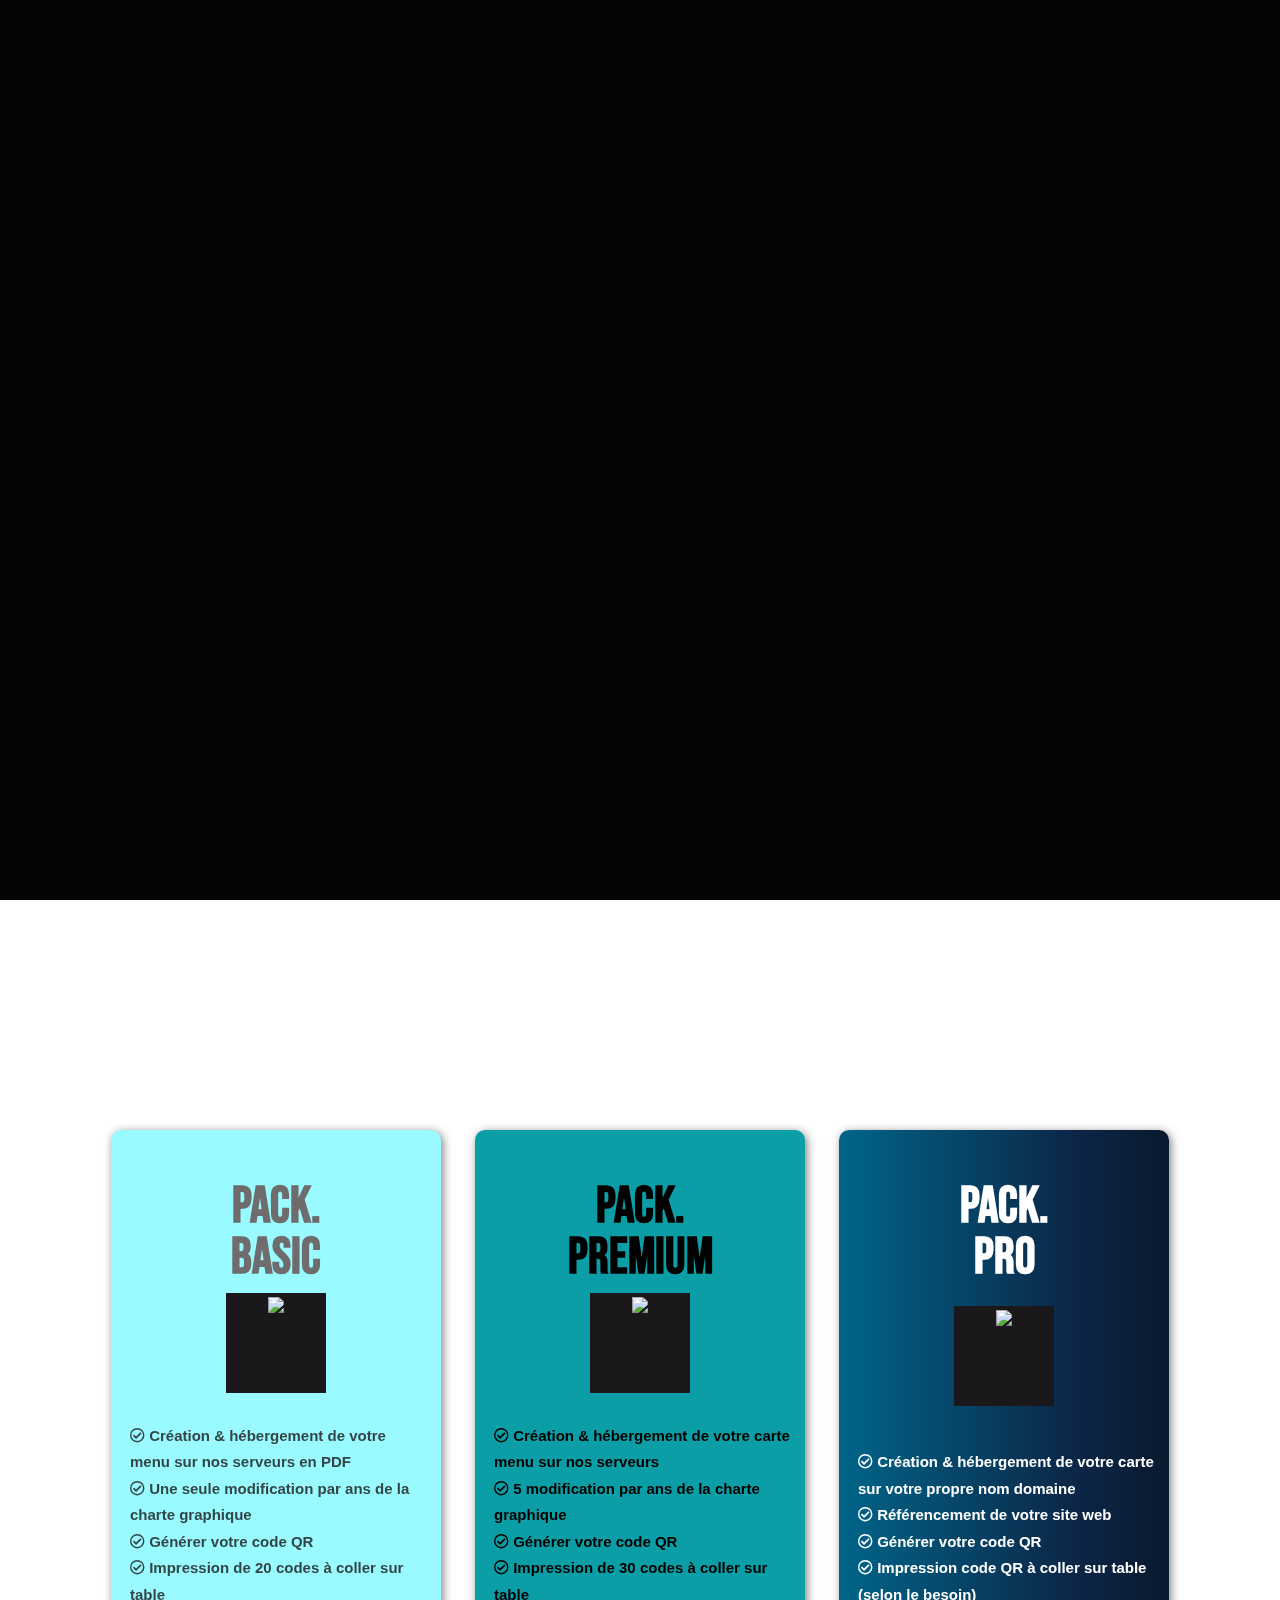
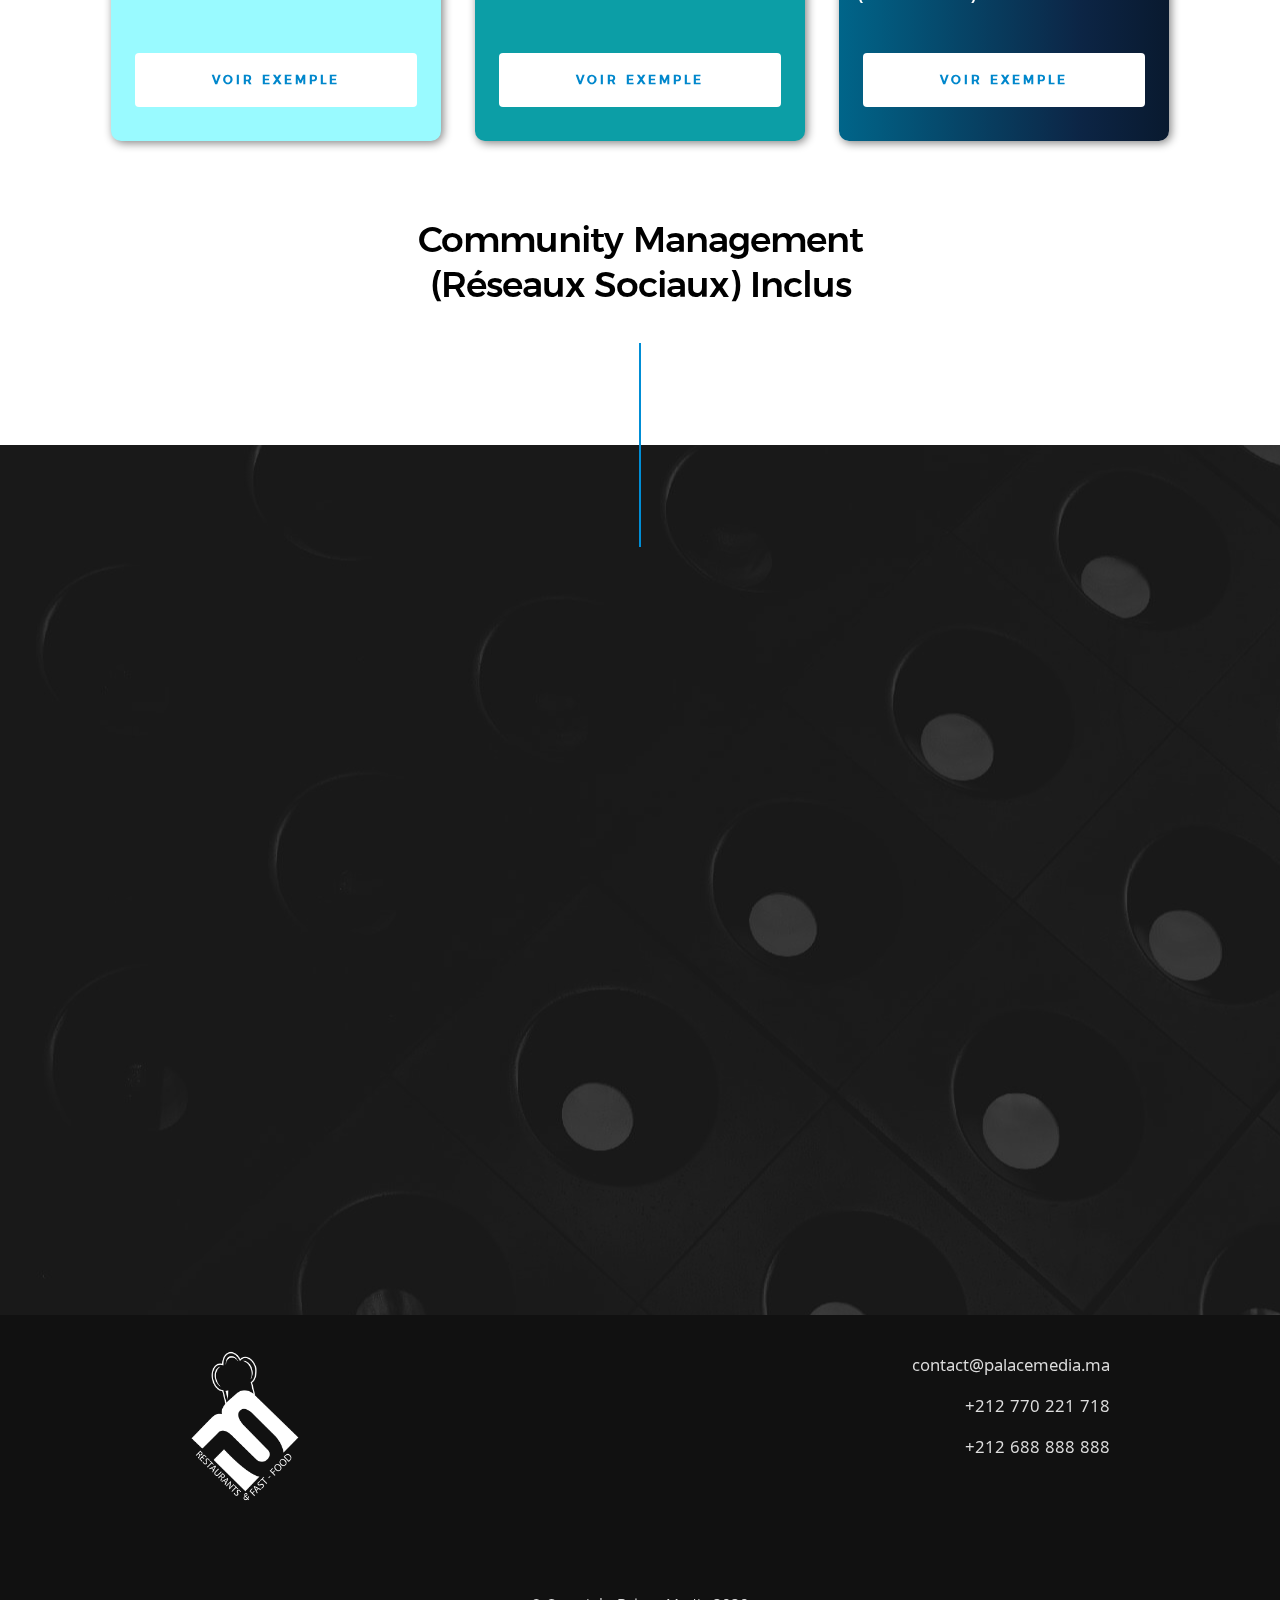
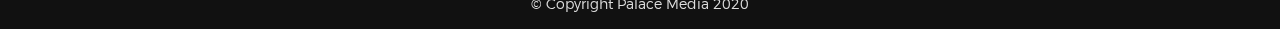
==== commit 9ac4ebc5: "removed an item" ====
--- a/index.html
+++ b/index.html
@@ -191,9 +191,6 @@
             </li>
             <li class="pricing__feature">
               <i class="far fa-check-circle"></i> Générer votre code QR
-            </li>
-            <li class="pricing__feature">
-              <i class="far fa-check-circle"></i> Impression de 5 code QR GF
             </li>
             <li class="pricing__feature">
               <i class="far fa-check-circle"></i> Impression code QR à coller
--- a/css/main.css
+++ b/css/main.css
@@ -3378,6 +3378,8 @@
     font-size: 1.5rem;
     line-height: 2;
     position: relative;
+    border-radius: 10px;
+    
 }
 
 .contact-content h3 {
@@ -3650,11 +3652,16 @@
     .contact-content {
         max-width: 900px;
     }
+    .pack-surmesure .display-2 {
+        font-size: 25px !important;
+    }
 }
 
 @media only screen and (max-width: 1000px) {
     .contact-content {
         max-width: 700px;
+        padding: 5px;
+
     }
     .contact-primary, .contact-secondary {
         float: none;
@@ -3673,6 +3680,9 @@
     .message-warning, .message-success {
         margin-bottom: 6rem;
     }
+    .pack-surmesure .display-2 {
+        font-size: 25px !important;
+    }
 }
 
 @media only screen and (max-width: 800px) {
@@ -3681,7 +3691,9 @@
     }
     .contact-content {
         padding-bottom: 3rem !important;
-    }
+        padding: 5px;
+    }
+    
     
 }
 
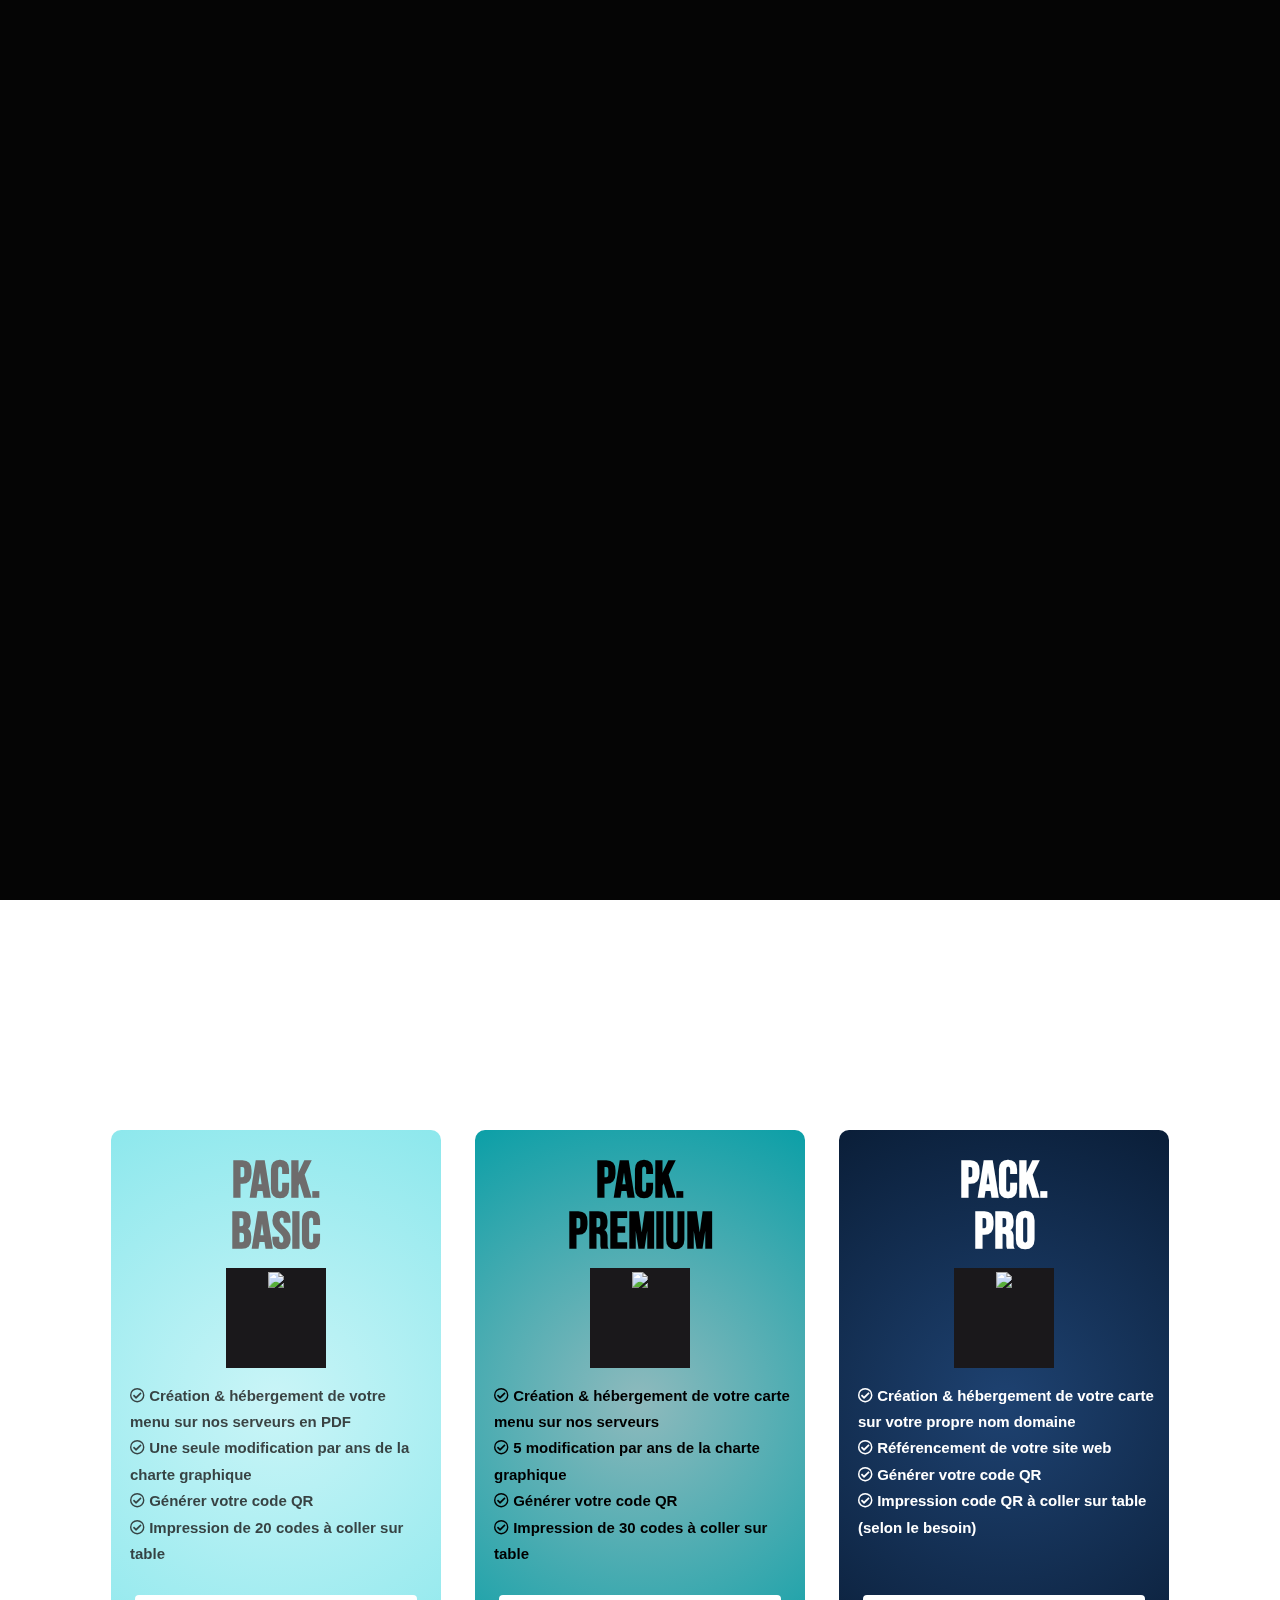
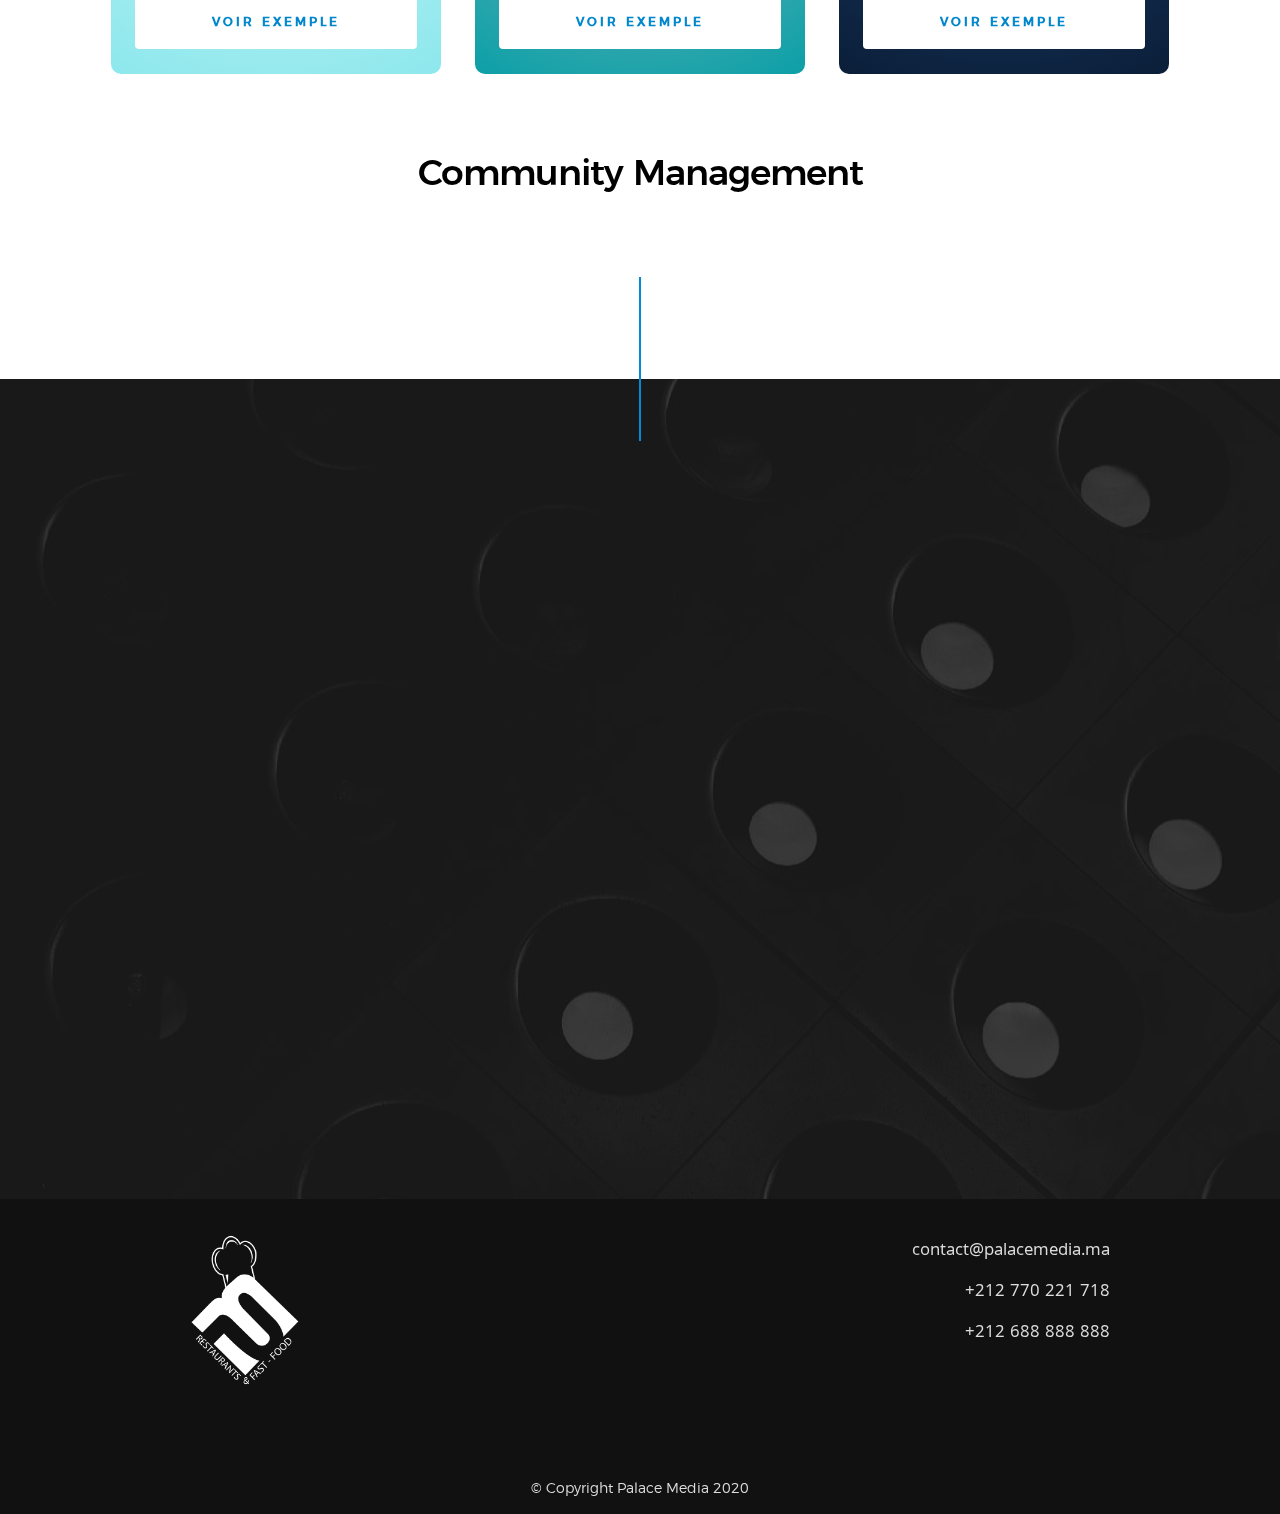
==== commit b67c8012: "added animation to subheader" ====
--- a/index.html
+++ b/index.html
@@ -204,7 +204,7 @@
       </div>
       <div class="row section-header">
         <div class="col-full">
-          <h1>Community Management <br />(Réseaux Sociaux) Inclus</h1>
+          <h1>Community Management <br /><span class="bonus" data-aos="fade-up">(Réseaux Sociaux) Inclus</span></h1>
         </div>
       </div>
     </section>
--- a/css/main.css
+++ b/css/main.css
@@ -62,11 +62,19 @@
  @import url('https://fonts.googleapis.com/css2?family=Khula:wght@700&display=swap');
  @import url('https://fonts.googleapis.com/css2?family=Bebas+Neue&display=swap');
  @import url('https://fonts.googleapis.com/css2?family=Lexend+Mega&display=swap');
+ @import url('https://fonts.googleapis.com/css2?family=Indie+Flower&family=Open+Sans&family=PT+Mono&display=swap');
 
 
 html {
     font-size: 10px;
 }
+
+span.bonus {
+    font-family: 'PT Mono', monospace;
+    color: goldenrod;
+}
+
+
 
 @media only screen and (max-width: 400px) {
     html {
@@ -677,15 +685,28 @@
 
 .pricing--yama .pricing__item {
 	margin: 1em;
-	padding: 0 0 2em;
+	padding: 0 0 1.5em;
 	color: #fff;
     /* background: #102341; */
+    z-index: 1;
+}
+.pricing--yama .pricing__item:hover {
     box-shadow: 2px 2px 10px grey;
-    z-index: 1;
+    cursor: pointer;
+    transition: all .2s ease-in-out;
+    transform: scale(1.05);
 }
 
 .pricing--yama .pricing_premium {
-    background: hsla(183, 86%, 35%, 1);
+    background: hsla(184, 26%, 65%, 1);
+
+background: radial-gradient(circle, hsla(184, 26%, 65%, 1) 0%, hsla(183, 87%, 35%, 1) 100%);
+
+background: -moz-radial-gradient(circle, hsla(184, 26%, 65%, 1) 0%, hsla(183, 87%, 35%, 1) 100%);
+
+background: -webkit-radial-gradient(circle, hsla(184, 26%, 65%, 1) 0%, hsla(183, 87%, 35%, 1) 100%);
+
+filter: progid: DXImageTransform.Microsoft.gradient( startColorstr="#8DB9BC", endColorstr="#0C9EA6", GradientType=1 );
 
 }
 
@@ -697,8 +718,15 @@
     color: #fff;
 }
 .pricing--yama .pricing_standard {
-    background: hsla(183, 100%, 80%, 1);
-
+    background: hsla(183, 74%, 88%, 1);
+
+background: radial-gradient(circle, hsla(183, 74%, 88%, 1) 0%, hsla(183, 72%, 74%, 1) 100%);
+
+background: -moz-radial-gradient(circle, hsla(183, 74%, 88%, 1) 0%, hsla(183, 72%, 74%, 1) 100%);
+
+background: -webkit-radial-gradient(circle, hsla(183, 74%, 88%, 1) 0%, hsla(183, 72%, 74%, 1) 100%);
+
+filter: progid: DXImageTransform.Microsoft.gradient( startColorstr="#CAF5F7", endColorstr="#8CE7EC", GradientType=1 );
 }
 
 .pricing--yama .pricing_standard .pricing__title {
@@ -760,16 +788,15 @@
 }
 
 .pricing--yama .pricing_gold {
-    background: hsla(196, 100%, 27%, 1);
-
-background: linear-gradient(0deg, hsla(196, 100%, 27%, 1) 0%, hsla(214, 70%, 16%, 1) 73%, hsla(214, 68%, 11%, 1) 100%);
-
-background: -moz-linear-gradient(0deg, hsla(196, 100%, 27%, 1) 0%, hsla(214, 70%, 16%, 1) 73%, hsla(214, 68%, 11%, 1) 100%);
-
-background: -webkit-linear-gradient(0deg, hsla(196, 100%, 27%, 1) 0%, hsla(214, 70%, 16%, 1) 73%, hsla(214, 68%, 11%, 1) 100%);
-
-filter: progid: DXImageTransform.Microsoft.gradient( startColorstr="#00668B", endColorstr="#0C2444", GradientType=1 );
-}
+    background: hsla(214, 58%, 28%, 1);
+
+background: radial-gradient(circle, hsla(214, 58%, 28%, 1) 0%, hsla(214, 69%, 13%, 1) 100%);
+
+background: -moz-radial-gradient(circle, hsla(214, 58%, 28%, 1) 0%, hsla(214, 69%, 13%, 1) 100%);
+
+background: -webkit-radial-gradient(circle, hsla(214, 58%, 28%, 1) 0%, hsla(214, 69%, 13%, 1) 100%);
+
+filter: progid: DXImageTransform.Microsoft.gradient( startColorstr="#1E4270", endColorstr="#0A1D36", GradientType=1 );}
 
 .pricing--yama .pricing_gold .pricing__title {
     color: #fff;
@@ -805,7 +832,7 @@
 	width: 290px;
     margin: 0 auto;
     margin-bottom: 1rem !important;
-	padding: 1em 1em 0em;
+	padding: .5em 1em 0em;
 }
 
 .pricing__amp {
@@ -869,9 +896,10 @@
     text-transform: none;
     font-size: 15px !important;
 	margin: 0;
-	padding: 2em 1em;
+	padding: 1em 1em;
 	list-style: none;
 	color: #fff;
+    height: 212px !important;
 }
 
 .pricing_gold .pricing__feature-list {
@@ -1131,9 +1159,10 @@
 input[type="submit"].btn--primary,
 input[type="reset"].btn--primary,
 input[type="button"].btn--primary {
-    background: #008DD5;
-    border-color: #008DD5;
+    background: #0F2746;
+    border-color: #0F2746;
     color: #FFFFFF;
+    border-radius: 5px;
 }
 
 .btn.btn--primary:hover,
@@ -1520,7 +1549,7 @@
 }
 
 .callToAction {
-    margin-top: 8rem !important;
+    margin-top: 5rem !important;
 }
 
 .display-1--light {
@@ -2170,7 +2199,7 @@
 
 .home-content__main-p {
     color: #fff;
-    font-family: 'Lexend Mega', sans-serif;
+    font-family: 'Open Sans', sans-serif;
 }
 
 @media (max-width: 750px) {
@@ -3305,7 +3334,7 @@
     background-image: url("../images/contact-bg.jpg");
     background-repeat: no-repeat;
     background-position: center, center;
-    padding-top: 15rem;
+    padding-top: 10rem;
     padding-bottom: 12rem;
     color: rgb(255, 255, 255);
     position: relative;
@@ -3360,7 +3389,7 @@
 .contact__line {
     display: block;
     width: 2px;
-    height: 20.4rem;
+    height: 16.4rem;
     background-color: #008DD5;
     position: absolute;
     left: 50%;
@@ -3479,7 +3508,8 @@
 }
 
 .contact-secondary {
-    width: 35%;
+    width: 33%;
+    margin-right: 5px;
 }
 
 .contact-secondary::before {
@@ -3491,6 +3521,7 @@
     bottom: 0;
     right: 0;
     background-color: #121212;
+    border-radius: 10px;
 }
 
 .contact-secondary .contact-info {
@@ -3666,6 +3697,7 @@
     .contact-primary, .contact-secondary {
         float: none;
         width: 100%;
+        margin: 1rem auto;
     }
     .contact-primary #contactForm {
         margin-top: -1.5rem;
@@ -3706,18 +3738,37 @@
         height: 14.4rem;
         top: -7.2rem;
     }
-    .contact-content {
-        padding-bottom: 12rem;
+    .contact-primary {
+        padding-bottom: 0rem;
         text-align: center;
+        max-height: 540px !important;
+        border-radius: 0;
     }
     .contact-primary, .contact-secondary {
-        padding: 0 20px;
+        padding: 1rem 20px;
+    }
+    .pack-surmesure .display-2 {
+        margin-top: 12rem !important;
+    }
+    .callToAction {
+        font-size: 20px;
+        margin-top: 10rem !important;
+    }
+    .subhead {
+        font-size: 40px;
+        padding-top: 6rem;
     }
 }
 
 @media only screen and (max-width: 400px) {
     .contact-primary, .contact-secondary {
-        padding: 0 5px;
+        padding: 5px 5px;
+    }
+    .pack-surmesure .display-2 {
+        margin-top: 3rem !important;
+    }
+    .callToAction {
+        font-size: 15px;
     }
 }
 
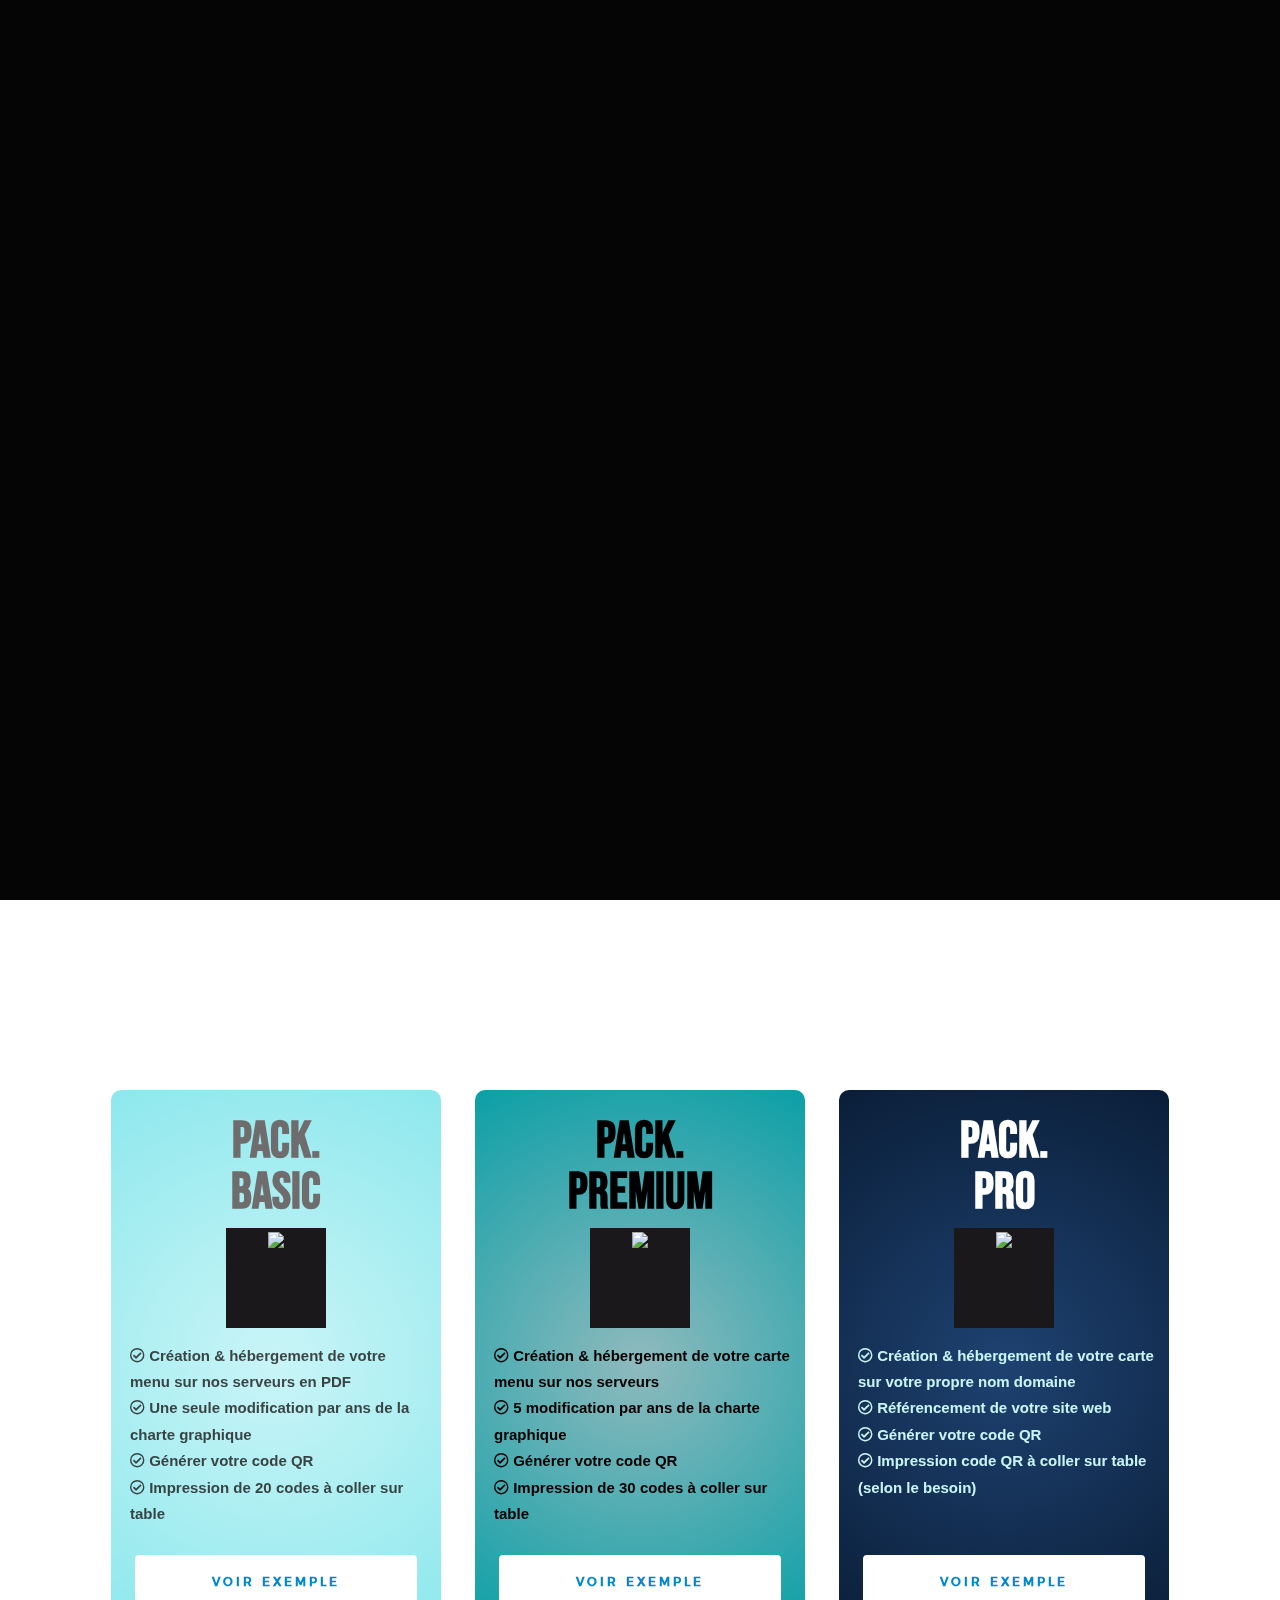
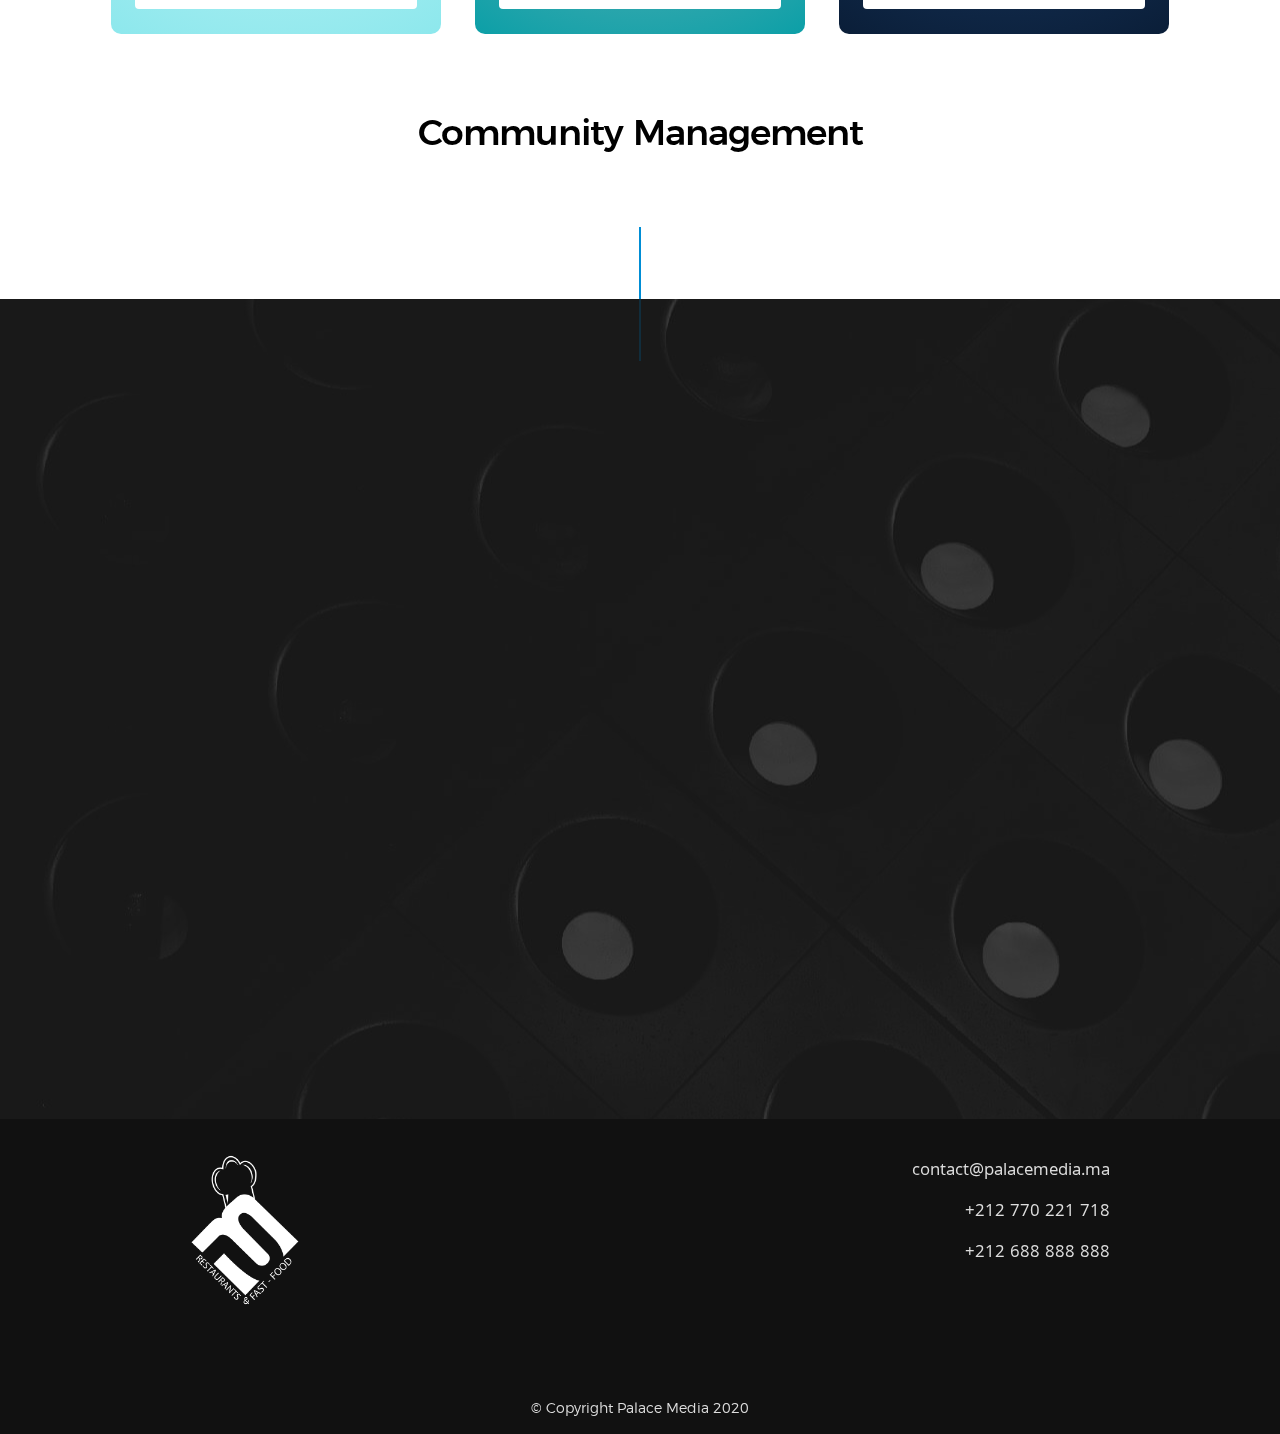
==== commit 6394d6f8: "added formcarry as an api endpoint for contact form" ====
--- a/index.html
+++ b/index.html
@@ -213,11 +213,12 @@
     <!-- contact
     ================================================== -->
     <section id="contact" class="s-contact">
+      
+      <div class="contact__line"></div>
       <div class="overlay"></div>
-      <div class="contact__line"></div>
       <div class="row" data-aos="fade-up">
         <div class="contact-secondary pack-surmesure">
-          <h3 class="subhead gold">Pack. SUR MESURE</h3>
+          <h3 class="subhead gold">Pack.<br /> SUR MESURE</h3>
           <h1 class="display-2 display-2--light">
             Si vous avez des idées pour votre site sur mesure notre équipe est
             là pour les concrétisées.
@@ -229,16 +230,17 @@
         </div>
         <div class="contact-content contact-primary">
           <form
-            name="contactForm"
-            id="contactForm"
+            name="contact"
+            id="form"
+            accept-charset="UTF-8" 
             method="post"
-            action=""
+            action="https://formcarry.com/s/ViYv4w92Rd"
             .0novalidate="novalidate"
           >
             <fieldset>
               <div class="form-field">
                 <input
-                  name="contactName"
+                  name="name"
                   type="text"
                   id="contactName"
                   placeholder="Nom & Prenom"
@@ -251,7 +253,7 @@
               </div>
               <div class="form-field">
                 <input
-                  name="contactEmail"
+                  name="email"
                   type="email"
                   id="contactEmail"
                   placeholder="Email"
@@ -263,7 +265,7 @@
               </div>
               <div class="form-field">
                 <input
-                  name="contactSociete"
+                  name="société"
                   type="text"
                   id="contactSociete"
                   placeholder="Le nom du restaurant"
@@ -273,17 +275,18 @@
               </div>
               <div class="form-field">
                 <input
-                  name="contactPhone"
+                  name="phone"
                   type="text"
                   id="contactPhone"
                   placeholder="Telephone"
                   value=""
                   class="full-width"
                 />
+                <input type="hidden" name="_gotcha">
               </div>
               <div class="form-field">
                 <textarea
-                  name="contactMessage"
+                  name="message"
                   id="contactMessage"
                   placeholder="Message"
                   
--- a/css/main.css
+++ b/css/main.css
@@ -71,7 +71,7 @@
 
 span.bonus {
     font-family: 'PT Mono', monospace;
-    color: goldenrod;
+    color: #0087cc;
 }
 
 
@@ -692,8 +692,7 @@
 }
 .pricing--yama .pricing__item:hover {
     box-shadow: 2px 2px 10px grey;
-    cursor: pointer;
-    transition: all .2s ease-in-out;
+    transition: all .3s ease-in-out;
     transform: scale(1.05);
 }
 
@@ -715,7 +714,7 @@
 }
 
 .pricing--yama .pricing_gold li {
-    color: #fff;
+    color: hsla(183, 74%, 88%, 1);
 }
 .pricing--yama .pricing_standard {
     background: hsla(183, 74%, 88%, 1);
@@ -1678,7 +1677,7 @@
 
 .section-header h1 {
     margin-top: 1rem !important;
-    margin-bottom: 5rem !important;
+    margin-bottom: 1rem !important;
 }
 
 .section-header.has-bottom-sep {
@@ -2234,8 +2233,9 @@
 
 .home-content__buttons .btn:hover, 
 .home-content__buttons .btn:focus {
-    background: #FFFFFF !important;
-    color: #000000;
+    background: #008DD5 !important;
+    color: #fff;
+    border-color: #008DD5;
 }
 
 .home-content__scroll {
@@ -2520,6 +2520,16 @@
 }
 
 @media only screen and (max-width: 600px) {
+    .pricing-section {
+        padding: 2rem;
+    }
+    .pricing-section .subhead {
+        padding: 1rem;
+        margin: auto;
+    }
+    .section-header {
+        margin: 1rem;
+    }
     .home-content h1 {
         font-size: 3.8rem;
     }
@@ -2552,7 +2562,6 @@
         font-size: 3.5rem;
     }
     .home-content__main {
-        text-align: center;
         max-width: none;
         padding-top: 15rem;
         padding-right: 25px;
@@ -3389,11 +3398,11 @@
 .contact__line {
     display: block;
     width: 2px;
-    height: 16.4rem;
+    height: 13.4rem;
     background-color: #008DD5;
     position: absolute;
     left: 50%;
-    top: -10.2rem;
+    top: -7.2rem;
     margin-left: -1px;
 }
 
@@ -3494,7 +3503,7 @@
 }
 
 .contact-primary {
-    width: 65%;    
+    width: 55%;    
 }
 
 
@@ -3508,7 +3517,7 @@
 }
 
 .contact-secondary {
-    width: 33%;
+    width: 40%;
     margin-right: 5px;
 }
 
@@ -3735,8 +3744,8 @@
         padding-bottom: 0;
     }
     .contact__line {
-        height: 14.4rem;
-        top: -7.2rem;
+        height: 13.4rem;
+        top: -3.2rem;
     }
     .contact-primary {
         padding-bottom: 0rem;
@@ -3748,15 +3757,15 @@
         padding: 1rem 20px;
     }
     .pack-surmesure .display-2 {
-        margin-top: 12rem !important;
+        margin-top: 5rem !important;
     }
     .callToAction {
         font-size: 20px;
         margin-top: 10rem !important;
     }
     .subhead {
-        font-size: 40px;
-        padding-top: 6rem;
+        font-size: 50px;
+        padding-top: 1rem;
     }
 }
 
